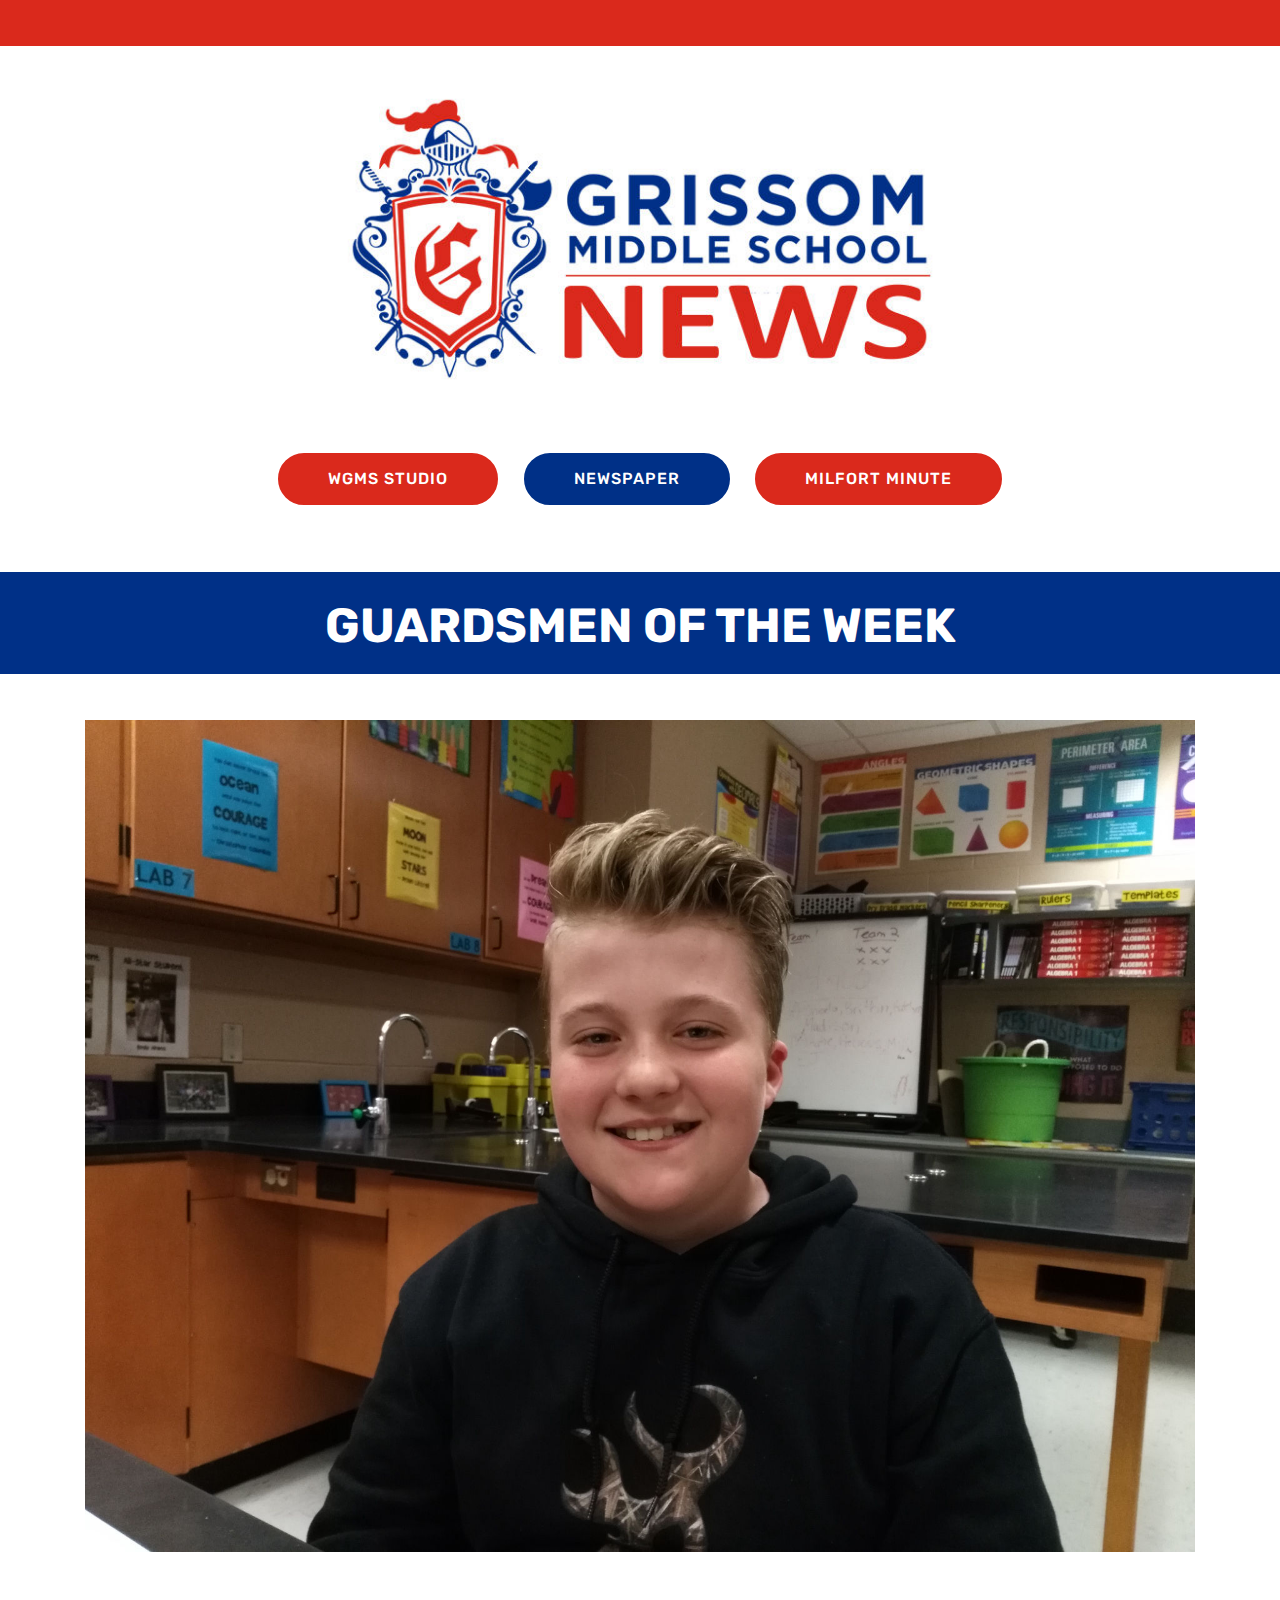
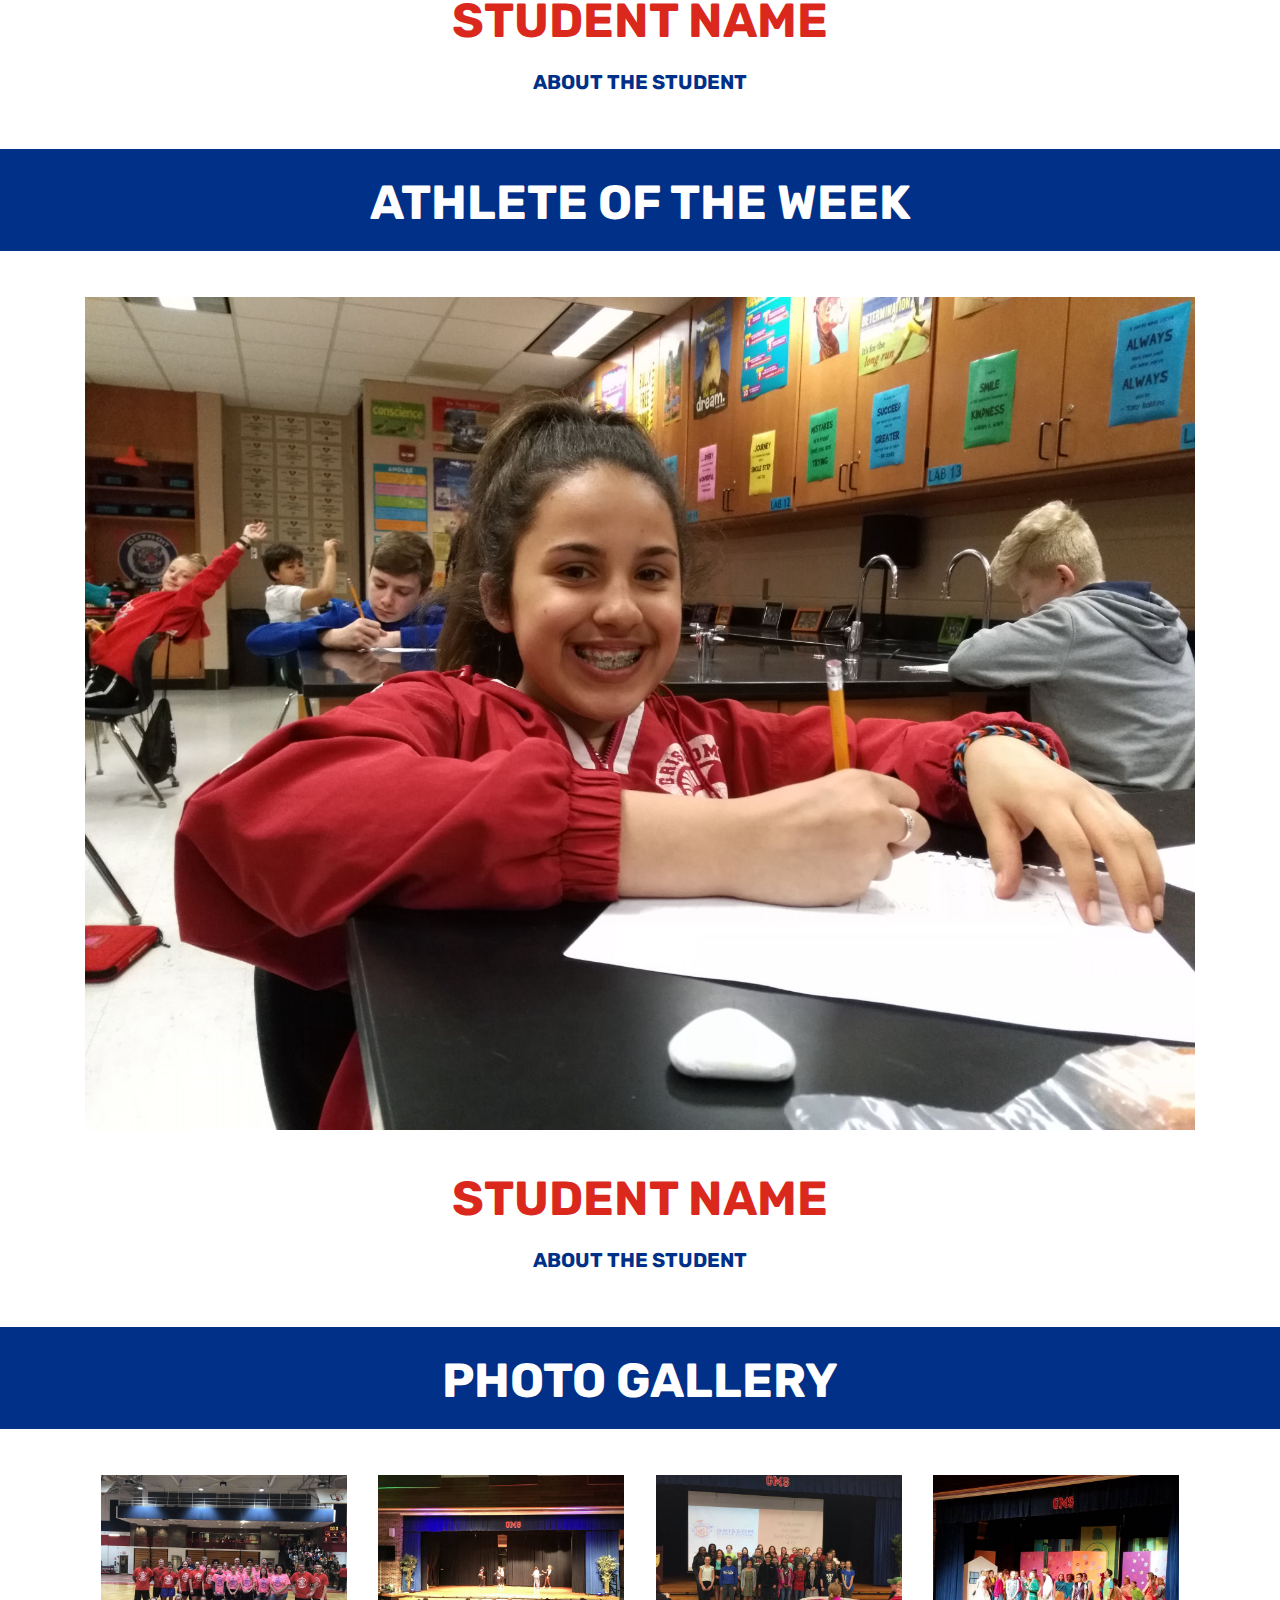
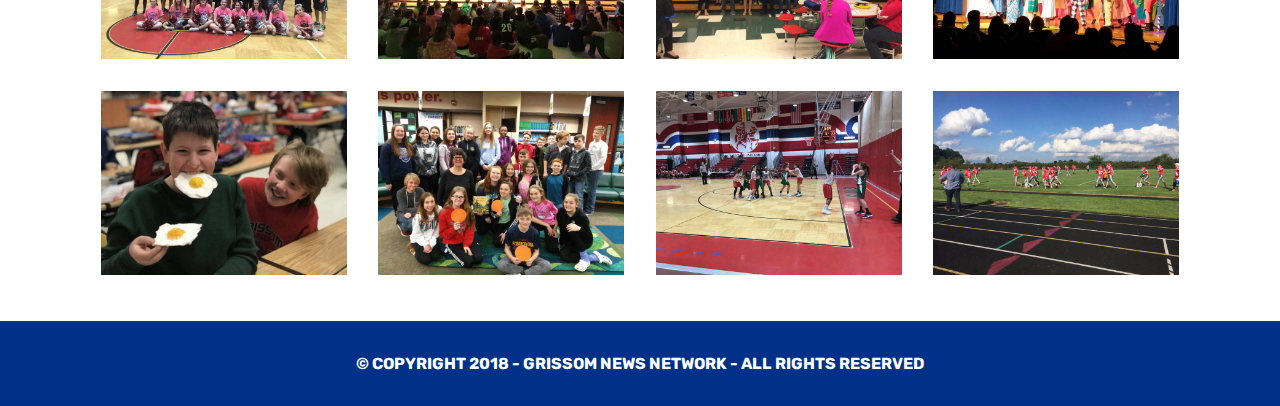
==== index.html @ dea8ab45 "Commit" ====
<!DOCTYPE html>
<html >
<head>
  <!-- Site made with Mobirise Website Builder v4.7.1, https://mobirise.com -->
  <meta charset="UTF-8">
  <meta http-equiv="X-UA-Compatible" content="IE=edge">
  <meta name="generator" content="Mobirise v4.7.1, mobirise.com">
  <meta name="viewport" content="width=device-width, initial-scale=1, minimum-scale=1">
  <link rel="shortcut icon" href="assets/images/logo4.png" type="image/x-icon">
  <meta name="description" content="">
  <title>Home</title>
  <link rel="stylesheet" href="assets/web/assets/mobirise-icons/mobirise-icons.css">
  <link rel="stylesheet" href="assets/tether/tether.min.css">
  <link rel="stylesheet" href="assets/bootstrap/css/bootstrap.min.css">
  <link rel="stylesheet" href="assets/bootstrap/css/bootstrap-grid.min.css">
  <link rel="stylesheet" href="assets/bootstrap/css/bootstrap-reboot.min.css">
  <link rel="stylesheet" href="assets/socicon/css/styles.css">
  <link rel="stylesheet" href="assets/theme/css/style.css">
  <link rel="stylesheet" href="assets/gallery/style.css">
  <link rel="stylesheet" href="assets/mobirise/css/mbr-additional.css" type="text/css">
  
  
  
</head>
<body>
  <section class="mbr-section article content1 cid-qQlPd8H3zI" id="content1-q">
    
     

    <div class="container">
        <div class="media-container-row">
            <div class="mbr-text col-12 col-md-8 mbr-fonts-style display-7"></div>
        </div>
    </div>
</section>

<section class="engine"><a href="https://mobirise.ws/c">best site maker</a></section><section class="cid-qQruyx40Zj" id="image3-1k">

    

    <figure class="mbr-figure container">
            <div class="image-block" style="width: 54%;">
                <a href="index.html"><img src="assets/images/logo-grissom-news-1-616x304.jpg" width="1400" alt="Mobirise" title=""></a>
                
            </div>
    </figure>
</section>

<section class="header8 cid-qQrysC73y4" id="header8-1q">

    

    

    <div class="container align-center">
        <div class="row justify-content-md-center">
            <div class="mbr-white col-md-10">
                
                
                
                
                <div class="mbr-section-btn text-center"><a class="btn btn-md btn-primary display-4" href="page3.html">WGMS STUDIO</a> <a class="btn btn-md btn-secondary display-4" href="page1.html">NEWSPAPER</a> <a class="btn btn-md btn-primary display-4" href="page2.html">MILFORT MINUTE</a></div>
            </div>
        </div>
    </div>
    
</section>

<section class="mbr-section content5 cid-qQZILXjQJF" id="content5-2x">

    

    

    <div class="container">
        <div class="media-container-row">
            <div class="title col-12 col-md-8">
                <h2 class="align-center mbr-bold mbr-white pb-3 mbr-fonts-style display-2">
                    GUARDSMEN OF THE WEEK</h2>
                
                
                
            </div>
        </div>
    </div>
</section>

<section class="mbr-section article content1 cid-qR0c1ZAxQq" id="content1-4g">
    
     

    <div class="container">
        <div class="media-container-row">
            <div class="mbr-text col-12 col-md-8 mbr-fonts-style display-7"></div>
        </div>
    </div>
</section>

<section class="cid-qR0bWwCze7" id="image3-4e">

    

    <figure class="mbr-figure container">
            <div class="image-block" style="width: 100%;">
                <img src="assets/images/img-20180503-114405-1776x1332.jpg" width="1400" alt="Mobirise" title="">
                
            </div>
    </figure>
</section>

<section class="mbr-section content4 cid-qR0bXNju8s" id="content4-4f">

    

    <div class="container">
        <div class="media-container-row">
            <div class="title col-12 col-md-8">
                <h2 class="align-center pb-3 mbr-fonts-style display-2"><strong>
                    STUDENT NAME</strong></h2>
                <h3 class="mbr-section-subtitle align-center mbr-light mbr-fonts-style display-7"><strong>
                    ABOUT THE STUDENT</strong></h3>
                
            </div>
        </div>
    </div>
</section>

<section class="mbr-section article content1 cid-qQZJdFN4QL" id="content1-2z">
    
     

    <div class="container">
        <div class="media-container-row">
            <div class="mbr-text col-12 col-md-8 mbr-fonts-style display-7"></div>
        </div>
    </div>
</section>

<section class="mbr-section content5 cid-qQZJhxhkQ0" id="content5-30">

    

    

    <div class="container">
        <div class="media-container-row">
            <div class="title col-12 col-md-8">
                <h2 class="align-center mbr-bold mbr-white pb-3 mbr-fonts-style display-2">ATHLETE OF THE WEEK</h2>
                
                
                
            </div>
        </div>
    </div>
</section>

<section class="mbr-section article content1 cid-qQZJilA8JQ" id="content1-31">
    
     

    <div class="container">
        <div class="media-container-row">
            <div class="mbr-text col-12 col-md-8 mbr-fonts-style display-7"></div>
        </div>
    </div>
</section>

<section class="cid-qR0bo215Cb" id="image3-4c">

    

    <figure class="mbr-figure container">
            <div class="image-block" style="width: 100%;">
                <img src="assets/images/img-20180503-114129-1776x1332.jpg" width="1400" alt="Mobirise" title="">
                
            </div>
    </figure>
</section>

<section class="mbr-section content4 cid-qR0bCjaeA7" id="content4-4d">

    

    <div class="container">
        <div class="media-container-row">
            <div class="title col-12 col-md-8">
                <h2 class="align-center pb-3 mbr-fonts-style display-2"><strong>
                    STUDENT NAME</strong></h2>
                <h3 class="mbr-section-subtitle align-center mbr-light mbr-fonts-style display-7"><strong>
                    ABOUT THE STUDENT</strong></h3>
                
            </div>
        </div>
    </div>
</section>

<section class="mbr-section article content1 cid-qQZJsvmXHf" id="content1-33">
    
     

    <div class="container">
        <div class="media-container-row">
            <div class="mbr-text col-12 col-md-8 mbr-fonts-style display-7"></div>
        </div>
    </div>
</section>

<section class="mbr-section content5 cid-qQlHNTbKKO" id="content5-e">

    

    

    <div class="container">
        <div class="media-container-row">
            <div class="title col-12 col-md-8">
                <h2 class="align-center mbr-bold mbr-white pb-3 mbr-fonts-style display-2">PHOTO GALLERY</h2>
                
                
                
            </div>
        </div>
    </div>
</section>

<section class="mbr-gallery mbr-slider-carousel cid-qQlBchswD3" id="gallery3-4">

    

    <div class="container">
        <div><!-- Filter --><!-- Gallery --><div class="mbr-gallery-row"><div class="mbr-gallery-layout-default"><div><div><div class="mbr-gallery-item mbr-gallery-item--p2" data-video-url="false" data-tags="Awesome"><div href="#lb-gallery3-4" data-slide-to="0" data-toggle="modal"><img src="assets/images/dzezkeaw0ae1jq6-1200x900-800x600.jpg" alt="" title=""><span class="icon-focus"></span></div></div><div class="mbr-gallery-item mbr-gallery-item--p2" data-video-url="false" data-tags="Responsive"><div href="#lb-gallery3-4" data-slide-to="1" data-toggle="modal"><img src="assets/images/dbqdpoawaaaonmp-1200x900-800x600.jpg" alt="" title=""><span class="icon-focus"></span></div></div><div class="mbr-gallery-item mbr-gallery-item--p2" data-video-url="false" data-tags="Creative"><div href="#lb-gallery3-4" data-slide-to="2" data-toggle="modal"><img src="assets/images/dal9hw5x4aewz1g-1200x900-800x600.jpg" alt="" title=""><span class="icon-focus"></span></div></div><div class="mbr-gallery-item mbr-gallery-item--p2" data-video-url="false" data-tags="Animated"><div href="#lb-gallery3-4" data-slide-to="3" data-toggle="modal"><img src="assets/images/dy7c70lx4aagm0g-1200x900-800x600.jpg" alt="" title=""><span class="icon-focus"></span></div></div><div class="mbr-gallery-item mbr-gallery-item--p2" data-video-url="false" data-tags="Awesome"><div href="#lb-gallery3-4" data-slide-to="4" data-toggle="modal"><img src="assets/images/dzyc-uaxcaiom7k-1200x900-800x600.jpg" alt="" title=""><span class="icon-focus"></span></div></div><div class="mbr-gallery-item mbr-gallery-item--p2" data-video-url="false" data-tags="Awesome"><div href="#lb-gallery3-4" data-slide-to="5" data-toggle="modal"><img src="assets/images/dxolrxsu8ae7gyg-1200x900-800x600.jpg" alt="" title=""><span class="icon-focus"></span></div></div><div class="mbr-gallery-item mbr-gallery-item--p2" data-video-url="false" data-tags="Responsive"><div href="#lb-gallery3-4" data-slide-to="6" data-toggle="modal"><img src="assets/images/dvjdq0hxuainiqp-1200x900-800x600.jpg" alt="" title=""><span class="icon-focus"></span></div></div><div class="mbr-gallery-item mbr-gallery-item--p2" data-video-url="false" data-tags="Animated"><div href="#lb-gallery3-4" data-slide-to="7" data-toggle="modal"><img src="assets/images/dh3vy1nwsaik5od-1200x900-800x600.jpg" alt="" title=""><span class="icon-focus"></span></div></div></div></div><div class="clearfix"></div></div></div><!-- Lightbox --><div data-app-prevent-settings="" class="mbr-slider modal fade carousel slide" tabindex="-1" data-keyboard="true" data-interval="false" id="lb-gallery3-4"><div class="modal-dialog"><div class="modal-content"><div class="modal-body"><div class="carousel-inner"><div class="carousel-item"><img src="assets/images/dzezkeaw0ae1jq6-1200x900.jpg" alt="" title=""></div><div class="carousel-item"><img src="assets/images/dbqdpoawaaaonmp-1200x900.jpg" alt="" title=""></div><div class="carousel-item"><img src="assets/images/dal9hw5x4aewz1g-1200x900.jpg" alt="" title=""></div><div class="carousel-item"><img src="assets/images/dy7c70lx4aagm0g-1200x900.jpg" alt="" title=""></div><div class="carousel-item"><img src="assets/images/dzyc-uaxcaiom7k-1200x900.jpg" alt="" title=""></div><div class="carousel-item"><img src="assets/images/dxolrxsu8ae7gyg-1200x900.jpg" alt="" title=""></div><div class="carousel-item"><img src="assets/images/dvjdq0hxuainiqp-1200x900.jpg" alt="" title=""></div><div class="carousel-item active"><img src="assets/images/dh3vy1nwsaik5od-1200x900.jpg" alt="" title=""></div></div><a class="carousel-control carousel-control-prev" role="button" data-slide="prev" href="#lb-gallery3-4"><span class="mbri-left mbr-iconfont" aria-hidden="true"></span><span class="sr-only">Previous</span></a><a class="carousel-control carousel-control-next" role="button" data-slide="next" href="#lb-gallery3-4"><span class="mbri-right mbr-iconfont" aria-hidden="true"></span><span class="sr-only">Next</span></a><a class="close" href="#" role="button" data-dismiss="modal"><span class="sr-only">Close</span></a></div></div></div></div></div>
    </div>

</section>

<section once="" class="cid-qQlI4OOpve" id="footer7-h">

    

    

    <div class="container">
        <div class="media-container-row align-center mbr-white">
            
            
            <div class="row row-copirayt">
                <p class="mbr-text mb-0 mbr-fonts-style mbr-white align-center display-4"><strong>
                    © COPYRIGHT 2018 - GRISSOM NEWS NETWORK - ALL RIGHTS RESERVED</strong></p>
            </div>
        </div>
    </div>
</section>


  <script src="assets/web/assets/jquery/jquery.min.js"></script>
  <script src="assets/popper/popper.min.js"></script>
  <script src="assets/tether/tether.min.js"></script>
  <script src="assets/bootstrap/js/bootstrap.min.js"></script>
  <script src="assets/smoothscroll/smooth-scroll.js"></script>
  <script src="assets/playervimeo/vimeo_player.js"></script>
  <script src="assets/bootstrapcarouselswipe/bootstrap-carousel-swipe.js"></script>
  <script src="assets/vimeoplayer/jquery.mb.vimeo_player.js"></script>
  <script src="assets/masonry/masonry.pkgd.min.js"></script>
  <script src="assets/imagesloaded/imagesloaded.pkgd.min.js"></script>
  <script src="assets/theme/js/script.js"></script>
  <script src="assets/gallery/player.min.js"></script>
  <script src="assets/gallery/script.js"></script>
  <script src="assets/slidervideo/script.js"></script>
  
  
</body>
</html>
---- assets/web/assets/mobirise-icons/mobirise-icons.css ----
@font-face {
  font-family: 'MobiriseIcons';
  src:  url('mobirise-icons.eot?spat4u');
  src:  url('mobirise-icons.eot?spat4u#iefix') format('embedded-opentype'),
    url('mobirise-icons.ttf?spat4u') format('truetype'),
    url('mobirise-icons.woff?spat4u') format('woff'),
    url('mobirise-icons.svg?spat4u#MobiriseIcons') format('svg');
  font-weight: normal;
  font-style: normal;
}

[class^="mbri-"], [class*=" mbri-"] {
  /* use !important to prevent issues with browser extensions that change fonts */
  font-family: MobiriseIcons !important;
  speak: none;
  font-style: normal;
  font-weight: normal;
  font-variant: normal;
  text-transform: none;
  line-height: 1;

  /* Better Font Rendering =========== */
  -webkit-font-smoothing: antialiased;
  -moz-osx-font-smoothing: grayscale;
}

.mbri-add-submenu:before {
  content: "\e900";
}
.mbri-alert:before {
  content: "\e901";
}
.mbri-align-center:before {
  content: "\e902";
}
.mbri-align-justify:before {
  content: "\e903";
}
.mbri-align-left:before {
  content: "\e904";
}
.mbri-align-right:before {
  content: "\e905";
}
.mbri-android:before {
  content: "\e906";
}
.mbri-apple:before {
  content: "\e907";
}
.mbri-arrow-down:before {
  content: "\e908";
}
.mbri-arrow-next:before {
  content: "\e909";
}
.mbri-arrow-prev:before {
  content: "\e90a";
}
.mbri-arrow-up:before {
  content: "\e90b";
}
.mbri-bold:before {
  content: "\e90c";
}
.mbri-bookmark:before {
  content: "\e90d";
}
.mbri-bootstrap:before {
  content: "\e90e";
}
.mbri-briefcase:before {
  content: "\e90f";
}
.mbri-browse:before {
  content: "\e910";
}
.mbri-bulleted-list:before {
  content: "\e911";
}
.mbri-calendar:before {
  content: "\e912";
}
.mbri-camera:before {
  content: "\e913";
}
.mbri-cart-add:before {
  content: "\e914";
}
.mbri-cart-full:before {
  content: "\e915";
}
.mbri-cash:before {
  content: "\e916";
}
.mbri-change-style:before {
  content: "\e917";
}
.mbri-chat:before {
  content: "\e918";
}
.mbri-clock:before {
  content: "\e919";
}
.mbri-close:before {
  content: "\e91a";
}
.mbri-cloud:before {
  content: "\e91b";
}
.mbri-code:before {
  content: "\e91c";
}
.mbri-contact-form:before {
  content: "\e91d";
}
.mbri-credit-card:before {
  content: "\e91e";
}
.mbri-cursor-click:before {
  content: "\e91f";
}
.mbri-cust-feedback:before {
  content: "\e920";
}
.mbri-database:before {
  content: "\e921";
}
.mbri-delivery:before {
  content: "\e922";
}
.mbri-desktop:before {
  content: "\e923";
}
.mbri-devices:before {
  content: "\e924";
}
.mbri-down:before {
  content: "\e925";
}
.mbri-download:before {
  content: "\e989";
}
.mbri-drag-n-drop:before {
  content: "\e927";
}
.mbri-drag-n-drop2:before {
  content: "\e928";
}
.mbri-edit:before {
  content: "\e929";
}
.mbri-edit2:before {
  content: "\e92a";
}
.mbri-error:before {
  content: "\e92b";
}
.mbri-extension:before {
  content: "\e92c";
}
.mbri-features:before {
  content: "\e92d";
}
.mbri-file:before {
  content: "\e92e";
}
.mbri-flag:before {
  content: "\e92f";
}
.mbri-folder:before {
  content: "\e930";
}
.mbri-gift:before {
  content: "\e931";
}
.mbri-github:before {
  content: "\e932";
}
.mbri-globe:before {
  content: "\e933";
}
.mbri-globe-2:before {
  content: "\e934";
}
.mbri-growing-chart:before {
  content: "\e935";
}
.mbri-hearth:before {
  content: "\e936";
}
.mbri-help:before {
  content: "\e937";
}
.mbri-home:before {
  content: "\e938";
}
.mbri-hot-cup:before {
  content: "\e939";
}
.mbri-idea:before {
  content: "\e93a";
}
.mbri-image-gallery:before {
  content: "\e93b";
}
.mbri-image-slider:before {
  content: "\e93c";
}
.mbri-info:before {
  content: "\e93d";
}
.mbri-italic:before {
  content: "\e93e";
}
.mbri-key:before {
  content: "\e93f";
}
.mbri-laptop:before {
  content: "\e940";
}
.mbri-layers:before {
  content: "\e941";
}
.mbri-left-right:before {
  content: "\e942";
}
.mbri-left:before {
  content: "\e943";
}
.mbri-letter:before {
  content: "\e944";
}
.mbri-like:before {
  content: "\e945";
}
.mbri-link:before {
  content: "\e946";
}
.mbri-lock:before {
  content: "\e947";
}
.mbri-login:before {
  content: "\e948";
}
.mbri-logout:before {
  content: "\e949";
}
.mbri-magic-stick:before {
  content: "\e94a";
}
.mbri-map-pin:before {
  content: "\e94b";
}
.mbri-menu:before {
  content: "\e94c";
}
.mbri-mobile:before {
  content: "\e94d";
}
.mbri-mobile2:before {
  content: "\e94e";
}
.mbri-mobirise:before {
  content: "\e94f";
}
.mbri-more-horizontal:before {
  content: "\e950";
}
.mbri-more-vertical:before {
  content: "\e951";
}
.mbri-music:before {
  content: "\e952";
}
.mbri-new-file:before {
  content: "\e953";
}
.mbri-numbered-list:before {
  content: "\e954";
}
.mbri-opened-folder:before {
  content: "\e955";
}
.mbri-pages:before {
  content: "\e956";
}
.mbri-paper-plane:before {
  content: "\e957";
}
.mbri-paperclip:before {
  content: "\e958";
}
.mbri-photo:before {
  content: "\e959";
}
.mbri-photos:before {
  content: "\e95a";
}
.mbri-pin:before {
  content: "\e95b";
}
.mbri-play:before {
  content: "\e95c";
}
.mbri-plus:before {
  content: "\e95d";
}
.mbri-preview:before {
  content: "\e95e";
}
.mbri-print:before {
  content: "\e95f";
}
.mbri-protect:before {
  content: "\e960";
}
.mbri-question:before {
  content: "\e961";
}
.mbri-quote-left:before {
  content: "\e962";
}
.mbri-quote-right:before {
  content: "\e963";
}
.mbri-refresh:before {
  content: "\e964";
}
.mbri-responsive:before {
  content: "\e965";
}
.mbri-right:before {
  content: "\e966";
}
.mbri-rocket:before {
  content: "\e967";
}
.mbri-sad-face:before {
  content: "\e968";
}
.mbri-sale:before {
  content: "\e969";
}
.mbri-save:before {
  content: "\e96a";
}
.mbri-search:before {
  content: "\e96b";
}
.mbri-setting:before {
  content: "\e96c";
}
.mbri-setting2:before {
  content: "\e96d";
}
.mbri-setting3:before {
  content: "\e96e";
}
.mbri-share:before {
  content: "\e96f";
}
.mbri-shopping-bag:before {
  content: "\e970";
}
.mbri-shopping-basket:before {
  content: "\e971";
}
.mbri-shopping-cart:before {
  content: "\e972";
}
.mbri-sites:before {
  content: "\e973";
}
.mbri-smile-face:before {
  content: "\e974";
}
.mbri-speed:before {
  content: "\e975";
}
.mbri-star:before {
  content: "\e976";
}
.mbri-success:before {
  content: "\e977";
}
.mbri-sun:before {
  content: "\e978";
}
.mbri-sun2:before {
  content: "\e979";
}
.mbri-tablet:before {
  content: "\e97a";
}
.mbri-tablet-vertical:before {
  content: "\e97b";
}
.mbri-target:before {
  content: "\e97c";
}
.mbri-timer:before {
  content: "\e97d";
}
.mbri-to-ftp:before {
  content: "\e97e";
}
.mbri-to-local-drive:before {
  content: "\e97f";
}
.mbri-touch-swipe:before {
  content: "\e980";
}
.mbri-touch:before {
  content: "\e981";
}
.mbri-trash:before {
  content: "\e982";
}
.mbri-underline:before {
  content: "\e983";
}
.mbri-unlink:before {
  content: "\e984";
}
.mbri-unlock:before {
  content: "\e985";
}
.mbri-up-down:before {
  content: "\e986";
}
.mbri-up:before {
  content: "\e987";
}
.mbri-update:before {
  content: "\e988";
}
.mbri-upload:before {
 content: "\e926"; 
}
.mbri-user:before {
  content: "\e98a";
}
.mbri-user2:before {
  content: "\e98b";
}
.mbri-users:before {
  content: "\e98c";
}
.mbri-video:before {
  content: "\e98d";
}
.mbri-video-play:before {
  content: "\e98e";
}
.mbri-watch:before {
  content: "\e98f";
}
.mbri-website-theme:before {
  content: "\e990";
}
.mbri-wifi:before {
  content: "\e991";
}
.mbri-windows:before {
  content: "\e992";
}
.mbri-zoom-out:before {
  content: "\e993";
}
.mbri-redo:before {
  content: "\e994";
}
.mbri-undo:before {
  content: "\e995";
}
---- assets/socicon/css/styles.css ----
@charset "UTF-8";

@font-face {
  font-family: "socicon";
  src:url("../fonts/socicon.eot");
  src:url("../fonts/socicon.eot?#iefix") format("embedded-opentype"),
    url("../fonts/socicon.woff") format("woff"),
    url("../fonts/socicon.ttf") format("truetype"),
    url("../fonts/socicon.svg#socicon") format("svg");
  font-weight: normal;
  font-style: normal;

}

[data-icon]:before {
  font-family: "socicon" !important;
  content: attr(data-icon);
  font-style: normal !important;
  font-weight: normal !important;
  font-variant: normal !important;
  text-transform: none !important;
  speak: none;
  line-height: 1;
  -webkit-font-smoothing: antialiased;
  -moz-osx-font-smoothing: grayscale;
}

[class^="socicon-"]:before,
[class*=" socicon-"]:before {
  font-family: "socicon" !important;
  font-style: normal !important;
  font-weight: normal !important;
  font-variant: normal !important;
  text-transform: none !important;
  speak: none;
  line-height: 1;
  -webkit-font-smoothing: antialiased;
  -moz-osx-font-smoothing: grayscale;
}

.socicon-modelmayhem:before {
  content: "\e000";
}
.socicon-mixcloud:before {
  content: "\e001";
}
.socicon-drupal:before {
  content: "\e002";
}
.socicon-swarm:before {
  content: "\e003";
}
.socicon-istock:before {
  content: "\e004";
}
.socicon-yammer:before {
  content: "\e005";
}
.socicon-ello:before {
  content: "\e006";
}
.socicon-stackoverflow:before {
  content: "\e007";
}
.socicon-persona:before {
  content: "\e008";
}
.socicon-triplej:before {
  content: "\e009";
}
.socicon-houzz:before {
  content: "\e00a";
}
.socicon-rss:before {
  content: "\e00b";
}
.socicon-paypal:before {
  content: "\e00c";
}
.socicon-odnoklassniki:before {
  content: "\e00d";
}
.socicon-airbnb:before {
  content: "\e00e";
}
.socicon-periscope:before {
  content: "\e00f";
}
.socicon-outlook:before {
  content: "\e010";
}
.socicon-coderwall:before {
  content: "\e011";
}
.socicon-tripadvisor:before {
  content: "\e012";
}
.socicon-appnet:before {
  content: "\e013";
}
.socicon-goodreads:before {
  content: "\e014";
}
.socicon-tripit:before {
  content: "\e015";
}
.socicon-lanyrd:before {
  content: "\e016";
}
.socicon-slideshare:before {
  content: "\e017";
}
.socicon-buffer:before {
  content: "\e018";
}
.socicon-disqus:before {
  content: "\e019";
}
.socicon-vkontakte:before {
  content: "\e01a";
}
.socicon-whatsapp:before {
  content: "\e01b";
}
.socicon-patreon:before {
  content: "\e01c";
}
.socicon-storehouse:before {
  content: "\e01d";
}
.socicon-pocket:before {
  content: "\e01e";
}
.socicon-mail:before {
  content: "\e01f";
}
.socicon-blogger:before {
  content: "\e020";
}
.socicon-technorati:before {
  content: "\e021";
}
.socicon-reddit:before {
  content: "\e022";
}
.socicon-dribbble:before {
  content: "\e023";
}
.socicon-stumbleupon:before {
  content: "\e024";
}
.socicon-digg:before {
  content: "\e025";
}
.socicon-envato:before {
  content: "\e026";
}
.socicon-behance:before {
  content: "\e027";
}
.socicon-delicious:before {
  content: "\e028";
}
.socicon-deviantart:before {
  content: "\e029";
}
.socicon-forrst:before {
  content: "\e02a";
}
.socicon-play:before {
  content: "\e02b";
}
.socicon-zerply:before {
  content: "\e02c";
}
.socicon-wikipedia:before {
  content: "\e02d";
}
.socicon-apple:before {
  content: "\e02e";
}
.socicon-flattr:before {
  content: "\e02f";
}
.socicon-github:before {
  content: "\e030";
}
.socicon-renren:before {
  content: "\e031";
}
.socicon-friendfeed:before {
  content: "\e032";
}
.socicon-newsvine:before {
  content: "\e033";
}
.socicon-identica:before {
  content: "\e034";
}
.socicon-bebo:before {
  content: "\e035";
}
.socicon-zynga:before {
  content: "\e036";
}
.socicon-steam:before {
  content: "\e037";
}
.socicon-xbox:before {
  content: "\e038";
}
.socicon-windows:before {
  content: "\e039";
}
.socicon-qq:before {
  content: "\e03a";
}
.socicon-douban:before {
  content: "\e03b";
}
.socicon-meetup:before {
  content: "\e03c";
}
.socicon-playstation:before {
  content: "\e03d";
}
.socicon-android:before {
  content: "\e03e";
}
.socicon-snapchat:before {
  content: "\e03f";
}
.socicon-twitter:before {
  content: "\e040";
}
.socicon-facebook:before {
  content: "\e041";
}
.socicon-googleplus:before {
  content: "\e042";
}
.socicon-pinterest:before {
  content: "\e043";
}
.socicon-foursquare:before {
  content: "\e044";
}
.socicon-yahoo:before {
  content: "\e045";
}
.socicon-skype:before {
  content: "\e046";
}
.socicon-yelp:before {
  content: "\e047";
}
.socicon-feedburner:before {
  content: "\e048";
}
.socicon-linkedin:before {
  content: "\e049";
}
.socicon-viadeo:before {
  content: "\e04a";
}
.socicon-xing:before {
  content: "\e04b";
}
.socicon-myspace:before {
  content: "\e04c";
}
.socicon-soundcloud:before {
  content: "\e04d";
}
.socicon-spotify:before {
  content: "\e04e";
}
.socicon-grooveshark:before {
  content: "\e04f";
}
.socicon-lastfm:before {
  content: "\e050";
}
.socicon-youtube:before {
  content: "\e051";
}
.socicon-vimeo:before {
  content: "\e052";
}
.socicon-dailymotion:before {
  content: "\e053";
}
.socicon-vine:before {
  content: "\e054";
}
.socicon-flickr:before {
  content: "\e055";
}
.socicon-500px:before {
  content: "\e056";
}
.socicon-wordpress:before {
  content: "\e058";
}
.socicon-tumblr:before {
  content: "\e059";
}
.socicon-twitch:before {
  content: "\e05a";
}
.socicon-8tracks:before {
  content: "\e05b";
}
.socicon-amazon:before {
  content: "\e05c";
}
.socicon-icq:before {
  content: "\e05d";
}
.socicon-smugmug:before {
  content: "\e05e";
}
.socicon-ravelry:before {
  content: "\e05f";
}
.socicon-weibo:before {
  content: "\e060";
}
.socicon-baidu:before {
  content: "\e061";
}
.socicon-angellist:before {
  content: "\e062";
}
.socicon-ebay:before {
  content: "\e063";
}
.socicon-imdb:before {
  content: "\e064";
}
.socicon-stayfriends:before {
  content: "\e065";
}
.socicon-residentadvisor:before {
  content: "\e066";
}
.socicon-google:before {
  content: "\e067";
}
.socicon-yandex:before {
  content: "\e068";
}
.socicon-sharethis:before {
  content: "\e069";
}
.socicon-bandcamp:before {
  content: "\e06a";
}
.socicon-itunes:before {
  content: "\e06b";
}
.socicon-deezer:before {
  content: "\e06c";
}
.socicon-telegram:before {
  content: "\e06e";
}
.socicon-openid:before {
  content: "\e06f";
}
.socicon-amplement:before {
  content: "\e070";
}
.socicon-viber:before {
  content: "\e071";
}
.socicon-zomato:before {
  content: "\e072";
}
.socicon-draugiem:before {
  content: "\e074";
}
.socicon-endomodo:before {
  content: "\e075";
}
.socicon-filmweb:before {
  content: "\e076";
}
.socicon-stackexchange:before {
  content: "\e077";
}
.socicon-wykop:before {
  content: "\e078";
}
.socicon-teamspeak:before {
  content: "\e079";
}
.socicon-teamviewer:before {
  content: "\e07a";
}
.socicon-ventrilo:before {
  content: "\e07b";
}
.socicon-younow:before {
  content: "\e07c";
}
.socicon-raidcall:before {
  content: "\e07d";
}
.socicon-mumble:before {
  content: "\e07e";
}
.socicon-medium:before {
  content: "\e06d";
}
.socicon-bebee:before {
  content: "\e07f";
}
.socicon-hitbox:before {
  content: "\e080";
}
.socicon-reverbnation:before {
  content: "\e081";
}
.socicon-formulr:before {
  content: "\e082";
}
.socicon-instagram:before {
  content: "\e057";
}
.socicon-battlenet:before {
  content: "\e083";
}
.socicon-chrome:before {
  content: "\e084";
}
.socicon-discord:before {
  content: "\e086";
}
.socicon-issuu:before {
  content: "\e087";
}
.socicon-macos:before {
  content: "\e088";
}
.socicon-firefox:before {
  content: "\e089";
}
.socicon-opera:before {
  content: "\e08d";
}
.socicon-keybase:before {
  content: "\e090";
}
.socicon-alliance:before {
  content: "\e091";
}
.socicon-livejournal:before {
  content: "\e092";
}
.socicon-googlephotos:before {
  content: "\e093";
}
.socicon-horde:before {
  content: "\e094";
}
.socicon-etsy:before {
  content: "\e095";
}
.socicon-zapier:before {
  content: "\e096";
}
.socicon-google-scholar:before {
  content: "\e097";
}
.socicon-researchgate:before {
  content: "\e098";
}
.socicon-wechat:before {
  content: "\e099";
}
.socicon-strava:before {
  content: "\e09a";
}
.socicon-line:before {
  content: "\e09b";
}
.socicon-lyft:before {
  content: "\e09c";
}
.socicon-uber:before {
  content: "\e09d";
}
.socicon-songkick:before {
  content: "\e09e";
}
.socicon-viewbug:before {
  content: "\e09f";
}
.socicon-googlegroups:before {
  content: "\e0a0";
}
.socicon-quora:before {
  content: "\e073";
}
.socicon-diablo:before {
  content: "\e085";
}
.socicon-blizzard:before {
  content: "\e0a1";
}
.socicon-hearthstone:before {
  content: "\e08b";
}
.socicon-heroes:before {
  content: "\e08a";
}
.socicon-overwatch:before {
  content: "\e08c";
}
.socicon-warcraft:before {
  content: "\e08e";
}
.socicon-starcraft:before {
  content: "\e08f";
}
.socicon-beam:before {
  content: "\e0a2";
}
.socicon-curse:before {
  content: "\e0a3";
}
.socicon-player:before {
  content: "\e0a4";
}
.socicon-streamjar:before {
  content: "\e0a5";
}
.socicon-nintendo:before {
  content: "\e0a6";
}
.socicon-hellocoton:before {
  content: "\e0a7";
}
---- assets/theme/css/style.css ----
/*!
 * Mobirise v4 theme (https://mobirise.com/)
 * Copyright 2017 Mobirise
 */
section {
  background-color: #eeeeee; }

section,
.container,
.container-fluid {
  position: relative;
  word-wrap: break-word; }

a.mbr-iconfont:hover {
  text-decoration: none; }

.article .lead p, .article .lead ul, .article .lead ol, .article .lead pre, .article .lead blockquote {
  margin-bottom: 0; }

a {
  font-style: normal;
  font-weight: 400;
  cursor: pointer; }
  a, a:hover {
    text-decoration: none; }

figure {
  margin-bottom: 0; }

body {
  color: #232323; }

h1, h2, h3, h4, h5, h6,
.h1, .h2, .h3, .h4, .h5, .h6,
.display-1, .display-2, .display-3, .display-4 {
  line-height: 1;
  word-break: break-word;
  word-wrap: break-word; }

b, strong {
  font-weight: bold; }

blockquote {
  padding: 10px 0 10px 20px;
  position: relative;
  border-left: 2px solid;
  border-color: #ff3366; }

input:-webkit-autofill, input:-webkit-autofill:hover, input:-webkit-autofill:focus, input:-webkit-autofill:active {
  transition-delay: 9999s;
  transition-property: background-color, color; }

textarea[type="hidden"] {
  display: none; }

body {
  position: relative; }

section {
  background-position: 50% 50%;
  background-repeat: no-repeat;
  background-size: cover; }
  section .mbr-background-video,
  section .mbr-background-video-preview {
    position: absolute;
    bottom: 0;
    left: 0;
    right: 0;
    top: 0; }

.hidden {
  visibility: hidden; }

.mbr-z-index20 {
  z-index: 20; }

/*! Base colors */
.mbr-white {
  color: #ffffff; }

.mbr-black {
  color: #000000; }

.mbr-bg-white {
  background-color: #ffffff; }

.mbr-bg-black {
  background-color: #000000; }

/*! Text-aligns */
.align-left {
  text-align: left; }

.align-center {
  text-align: center; }

.align-right {
  text-align: right; }

@media (max-width: 767px) {
  .align-left, .align-center, .align-right, .mbr-section-btn, .mbr-section-title {
    text-align: center; } }
/*! Font-weight  */
.mbr-light {
  font-weight: 300; }

.mbr-regular {
  font-weight: 400; }

.mbr-semibold {
  font-weight: 500; }

.mbr-bold {
  font-weight: 700; }

/*! Media  */
.media-size-item {
  -webkit-flex: 1 1 auto;
  -moz-flex: 1 1 auto;
  -ms-flex: 1 1 auto;
  -o-flex: 1 1 auto;
  flex: 1 1 auto; }

.media-content {
  -webkit-flex-basis: 100%;
  flex-basis: 100%; }

.media-container-row {
  display: -ms-flexbox;
  display: -webkit-flex;
  display: flex;
  -webkit-flex-direction: row;
  -ms-flex-direction: row;
  flex-direction: row;
  -webkit-flex-wrap: wrap;
  -ms-flex-wrap: wrap;
  flex-wrap: wrap;
  -webkit-justify-content: center;
  -ms-flex-pack: center;
  justify-content: center;
  -webkit-align-content: center;
  -ms-flex-line-pack: center;
  align-content: center;
  -webkit-align-items: start;
  -ms-flex-align: start;
  align-items: start; }
  .media-container-row .media-size-item {
    width: 400px; }

.media-container-column {
  display: -ms-flexbox;
  display: -webkit-flex;
  display: flex;
  -webkit-flex-direction: column;
  -ms-flex-direction: column;
  flex-direction: column;
  -webkit-flex-wrap: wrap;
  -ms-flex-wrap: wrap;
  flex-wrap: wrap;
  -webkit-justify-content: center;
  -ms-flex-pack: center;
  justify-content: center;
  -webkit-align-content: center;
  -ms-flex-line-pack: center;
  align-content: center;
  -webkit-align-items: stretch;
  -ms-flex-align: stretch;
  align-items: stretch; }
  .media-container-column > * {
    width: 100%; }

@media (min-width: 992px) {
  .media-container-row {
    -webkit-flex-wrap: nowrap;
    -ms-flex-wrap: nowrap;
    flex-wrap: nowrap; } }
figure {
  overflow: hidden; }

figure[mbr-media-size] {
  transition: width 0.1s; }

.mbr-figure img, .mbr-figure iframe {
  display: block;
  width: 100%; }

.card {
  background-color: transparent;
  border: none; }

.card-img {
  text-align: center;
  flex-shrink: 0; }

.media {
  max-width: 100%;
  margin: 0 auto; }

.mbr-figure {
  -ms-flex-item-align: center;
  -ms-grid-row-align: center;
  -webkit-align-self: center;
  align-self: center; }

.media-container > div {
  max-width: 100%; }

.mbr-figure img, .card-img img {
  width: 100%; }

@media (max-width: 991px) {
  .media-size-item {
    width: auto !important; }

  .media {
    width: auto; }

  .mbr-figure {
    width: 100% !important; } }
/*! Buttons */
.mbr-section-btn {
  margin-left: -.25rem;
  margin-right: -.25rem;
  font-size: 0; }

nav .mbr-section-btn {
  margin-left: 0rem;
  margin-right: 0rem; }

/*! Btn icon margin */
.btn .mbr-iconfont, .btn.btn-sm .mbr-iconfont {
  cursor: pointer;
  margin-right: 0.5rem; }

.btn.btn-md .mbr-iconfont, .btn.btn-md .mbr-iconfont {
  margin-right: 0.8rem; }

.mbr-regular {
  font-weight: 400; }

.mbr-semibold {
  font-weight: 500; }

.mbr-bold {
  font-weight: 700; }

[type="submit"] {
  -webkit-appearance: none; }

/*! Full-screen */
.mbr-fullscreen .mbr-overlay {
  min-height: 100vh; }

.mbr-fullscreen {
  display: flex;
  display: -webkit-flex;
  display: -moz-flex;
  display: -ms-flex;
  display: -o-flex;
  align-items: center;
  -webkit-align-items: center;
  min-height: 100vh;
  padding-top: 3rem;
  padding-bottom: 3rem; }

/*! Map */
.map {
  height: 25rem;
  position: relative; }
  .map iframe {
    width: 100%;
    height: 100%; }

/* Form */
.form-asterisk {
  font-family: initial;
  position: absolute;
  top: -2px;
  font-weight: normal; }

/*! Scroll to top arrow */
.mbr-arrow-up {
  bottom: 25px;
  right: 90px;
  position: fixed;
  text-align: right;
  z-index: 5000;
  color: #ffffff;
  font-size: 32px;
  transform: rotate(180deg);
  -webkit-transform: rotate(180deg); }

.mbr-arrow-up a {
  background: rgba(0, 0, 0, 0.2);
  border-radius: 3px;
  color: #fff;
  display: inline-block;
  height: 60px;
  width: 60px;
  outline-style: none !important;
  position: relative;
  text-decoration: none;
  transition: all .3s ease-in-out;
  cursor: pointer;
  text-align: center; }
  .mbr-arrow-up a:hover {
    background-color: rgba(0, 0, 0, 0.4); }
  .mbr-arrow-up a i {
    line-height: 60px; }

.mbr-arrow-up-icon {
  display: block;
  color: #fff; }

.mbr-arrow-up-icon::before {
  content: "\203a";
  display: inline-block;
  font-family: serif;
  font-size: 32px;
  line-height: 1;
  font-style: normal;
  position: relative;
  top: 6px;
  left: -4px;
  -webkit-transform: rotate(-90deg);
  transform: rotate(-90deg); }

/*! Arrow Down */
.mbr-arrow {
  position: absolute;
  bottom: 45px;
  left: 50%;
  width: 60px;
  height: 60px;
  cursor: pointer;
  background-color: rgba(80, 80, 80, 0.5);
  border-radius: 50%;
  -webkit-transform: translateX(-50%);
  transform: translateX(-50%); }
  .mbr-arrow > a {
    display: inline-block;
    text-decoration: none;
    outline-style: none;
    -webkit-animation: arrowdown 1.7s ease-in-out infinite;
    animation: arrowdown 1.7s ease-in-out infinite; }
    .mbr-arrow > a > i {
      position: absolute;
      top: -2px;
      left: 15px;
      font-size: 2rem; }

@keyframes arrowdown {
  0% {
    transform: translateY(0px);
    -webkit-transform: translateY(0px); }
  50% {
    transform: translateY(-5px);
    -webkit-transform: translateY(-5px); }
  100% {
    transform: translateY(0px);
    -webkit-transform: translateY(0px); } }
@-webkit-keyframes arrowdown {
  0% {
    transform: translateY(0px);
    -webkit-transform: translateY(0px); }
  50% {
    transform: translateY(-5px);
    -webkit-transform: translateY(-5px); }
  100% {
    transform: translateY(0px);
    -webkit-transform: translateY(0px); } }
@media (max-width: 500px) {
  .mbr-arrow-up {
    left: 50%;
    right: auto;
    transform: translateX(-50%) rotate(180deg);
    -webkit-transform: translateX(-50%) rotate(180deg); } }
/*Gradients animation*/
@keyframes gradient-animation {
  from {
    background-position: 0% 100%;
    animation-timing-function: ease-in-out; }
  to {
    background-position: 100% 0%;
    animation-timing-function: ease-in-out; } }
@-webkit-keyframes gradient-animation {
  from {
    background-position: 0% 100%;
    animation-timing-function: ease-in-out; }
  to {
    background-position: 100% 0%;
    animation-timing-function: ease-in-out; } }
.bg-gradient {
  background-size: 200% 200%;
  animation: gradient-animation 5s infinite alternate;
  -webkit-animation: gradient-animation 5s infinite alternate; }

.menu .navbar-brand {
  display: -webkit-flex; }
  .menu .navbar-brand span {
    display: flex;
    display: -webkit-flex; }
  .menu .navbar-brand .navbar-caption-wrap {
    display: -webkit-flex; }
  .menu .navbar-brand .navbar-logo img {
    display: -webkit-flex; }
@media (min-width: 768px) and (max-width: 991px) {
  .menu .navbar-toggleable-sm .navbar-nav {
    display: -webkit-box;
    display: -webkit-flex;
    display: -ms-flexbox; } }
@media (min-width: 992px) {
  .menu .navbar-nav.nav-dropdown {
    display: -webkit-flex; }
  .menu .navbar-toggleable-sm .navbar-collapse {
    display: -webkit-flex !important; } }

/*# sourceMappingURL=style.css.map */
.engine {
	position: absolute;
	text-indent: -2400px;
	text-align: center;
	padding: 0;
	top: 0;
	left: -2400px;
}
---- assets/gallery/style.css ----
/*-------

   Gallery

-------*/
.mbr-gallery .mbr-gallery-item {
  position: relative;
  display: inline-block;
  width: 25%;
  cursor: pointer; }

@media (max-width: 768px) {
  .mbr-gallery .mbr-gallery-item {
    width: 50%; } }
@media (max-width: 400px) {
  .mbr-gallery .mbr-gallery-item {
    width: 100%; } }
.mbr-gallery .icon-focus,
.mbr-gallery .icon-video {
  position: absolute;
  top: calc(50% - 32px);
  left: calc(50% - 24px);
  font-family: 'MobiriseIcons' !important;
  font-size: 3rem !important;
  color: #fff;
  opacity: 0;
  transition: .2s opacity ease-in-out;
  z-index: 5; }

.mbr-gallery .icon-focus::before {
  content: '\e96b'; }

.mbr-gallery .icon-video::before {
  content: '\e95c'; }

.mbr-gallery .mbr-gallery-item > div:hover .icon-focus,
.mbr-gallery .mbr-gallery-item > div:hover .icon-video {
  opacity: 1; }

.mbr-gallery .mbr-gallery-item img {
  width: 100%;
  opacity: 1;
  -webkit-transition: .2s opacity ease-in-out;
  transition: .2s opacity ease-in-out; }

.mbr-gallery .mbr-gallery-item > div:hover img {
  opacity: 1; }

.mbr-gallery .mbr-gallery-item > div {
  background: #fff;
  display: block;
  outline: none;
  position: relative; }

.mbr-gallery .mbr-gallery-item .icon {
  -webkit-transform: translateX(-50%) translateY(-50%);
  -webkit-transition: .2s opacity ease-in-out;
  color: #000;
  font-size: 30px;
  height: 69px;
  left: 50%;
  opacity: 0;
  position: absolute;
  top: 50%;
  transform: translateX(-50%) translateY(-50%);
  transition: .2s opacity ease-in-out;
  width: 69px; }

.mbr-gallery .mbr-gallery-item .icon::after,
.mbr-gallery .mbr-gallery-item .icon::before {
  content: '';
  display: block;
  position: absolute;
  height: 69px;
  width: 1px;
  margin-left: 34.5px;
  background-color: #fff; }

.mbr-gallery .mbr-gallery-item .icon::after {
  width: 69px;
  height: 1px;
  margin-left: 0;
  margin-top: 34.5px; }

.mbr-gallery .mbr-gallery-item > div:hover .icon {
  opacity: 1; }

.mbr-gallery .mbr-gallery-item > div:hover::before {
  opacity: .9; }

.mbr-gallery .mbr-gallery-item > div:hover .mbr-gallery-title {
  background: transparent !important; }

/* remove spacing */
.mbr-gallery .mbr-gallery-row.no-gutter {
  margin: 0; }

.mbr-gallery .mbr-gallery-row.no-gutter .mbr-gallery-item {
  padding: 0; }

/* container */
.mbr-gallery .container.mbr-gallery-layout-default {
  padding: 93px 0; }

/* fix horizontal scrollbar */
.mbr-gallery .mbr-gallery-layout-article,
.mbr-gallery .mbr-gallery-layout-default {
  overflow: hidden; }

/* lightbox */
.mbr-gallery .modal {
  position: fixed;
  overflow: hidden;
  padding-right: 0 !important; }

.mbr-gallery .modal-content {
  border-radius: 0;
  border: none;
  background: transparent; }

.mbr-gallery .modal-body {
  padding: 0; }

.mbr-gallery .modal-body img {
  width: 100%; }

.mbr-gallery .modal .close {
  position: fixed;
  background: #1b1b1b;
  opacity: .5;
  font-size: 35px;
  font-weight: 300;
  width: 70px;
  height: 70px;
  border-radius: 50%;
  color: #fff;
  top: 2.5rem;
  right: 2.5rem;
  line-height: 70px;
  border: none;
  text-align: center;
  text-shadow: none;
  z-index: 5;
  -webkit-transition: opacity .3s ease;
  -moz-transition: opacity .3s ease;
  -o-transition: opacity .3s ease;
  transition: opacity .3s ease;
  font-family: 'MobiriseIcons'; }
  .mbr-gallery .modal .close::before {
    content: '\e91a'; }

.mbr-gallery .modal .close:hover {
  opacity: 1;
  background: #000;
  color: #fff; }

.mbr-gallery .modal-dialog {
  max-width: 100% !important; }

.mbr-gallery .modal.in .modal-dialog {
  margin: 0 auto; }

/* modal back color opacity */
.modal-backdrop.in {
  opacity: .8;
  filter: alpha(opacity=80); }

@media (max-width: 768px) {
  .mbr-gallery .carousel-control,
  .mbr-gallery .carousel-indicators,
  .mbr-gallery .modal .close {
    position: fixed; } }
/* fix fade in effect */
.mbr-gallery .modal.fade .modal-dialog {
  -webkit-transition: margin-top .3s ease-out;
  -moz-transition: margin-top .3s ease-out;
  -o-transition: margin-top .3s ease-out;
  transition: margin-top .3s ease-out; }

.mbr-gallery .modal.fade .modal-dialog,
.mbr-gallery .modal.in .modal-dialog {
  -webkit-transform: none;
  -ms-transform: none;
  -o-transform: none;
  transform: none; }

/*-------

   Slider

-------*/
.mbr-slider .carousel-inner > .active,
.mbr-slider .carousel-inner > .next,
.mbr-slider .carousel-inner > .prev {
  display: table; }

.mbr-slider .carousel-control {
  position: absolute;
  width: 70px;
  height: 70px;
  top: 50%;
  margin-top: -35px;
  line-height: 70px;
  border-radius: 50%;
  font-size: 35px;
  border: 0;
  opacity: .5;
  text-shadow: none;
  z-index: 5;
  color: #fff;
  -webkit-transition: all .2s ease-in-out 0s;
  -o-transition: all .2s ease-in-out 0s;
  transition: all .2s ease-in-out 0s; }

.mbr-gallery .mbr-slider .carousel-control {
  position: fixed; }

@media (max-width: 991px) {
  .mbr-gallery .mbr-slider .carousel-control {
    bottom: 2.5rem;
    margin-top: 0;
    top: auto;
    z-index: 17; } }
.mbr-gallery .mbr-slider .carousel-inner > .active {
  display: block; }

.mbr-slider .carousel-control.left {
  left: 0;
  margin-left: 2.5rem; }

.mbr-slider .carousel-control.right {
  right: 0;
  margin-right: 2.5rem; }

.mbr-slider .carousel-control .icon-next,
.mbr-slider .carousel-control .icon-prev {
  margin-top: -18px;
  font-size: 40px;
  line-height: 27px; }

.mbr-slider .carousel-control:hover {
  background: #1b1b1b;
  color: #fff;
  opacity: 1; }

.mbr-slider .carousel-indicators {
  position: absolute;
  bottom: 0;
  margin-bottom: 1.5rem !important; }

@media (max-width: 543px) {
  .mbr-slider .carousel-indicators {
    display: none; } }
.carousel-indicators .active,
.carousel-indicators li {
  width: 15px;
  height: 15px;
  margin: 3px;
  background: #1b1b1b;
  border: 0;
  opacity: .5; }

.carousel-indicators .active {
  border: 4px solid #1b1b1b;
  background: #fff; }

.carousel-indicators li {
  max-width: 15px;
  max-height: 15px;
  margin: 3px;
  background: #1b1b1b;
  border: 0;
  border-radius: 50%;
  opacity: .5; }

.carousel-indicators li.active {
  border: 4px solid #1b1b1b;
  background: #fff; }

.container .carousel-indicators {
  margin-bottom: 3px; }

.mbr-gallery .mbr-slider .carousel-indicators {
  position: fixed;
  margin-bottom: 2.5rem !important; }

@media (max-width: 991px) {
  .mbr-gallery .mbr-slider .carousel-indicators {
    margin-bottom: 3.625rem !important;
    padding-left: 2.5rem;
    padding-right: 2.5rem; } }
.mbr-slider .carousel-indicators .active,
.mbr-slider .carousel-indicators li {
  width: 20px;
  height: 20px;
  margin: 3px;
  background: #1b1b1b;
  border: 0;
  opacity: .5; }

.mbr-slider .carousel-indicators .active {
  border: 4px solid #1b1b1b;
  background: #fff; }

@media (max-width: 767px) {
  .mbr-slider .carousel-control {
    top: auto;
    bottom: 20px; }

  .mbr-slider > .container .carousel-control {
    margin-bottom: 0; } }
/* boxed slider */
.mbr-slider > .boxed-slider {
  position: relative;
  padding: 93px 0; }

.mbr-slider > .boxed-slider > div {
  position: relative; }

.mbr-slider > .container img {
  width: 100%; }

.mbr-slider > .container img + .row {
  position: absolute;
  top: 50%;
  left: 0;
  right: 0;
  -webkit-transform: translateY(-50%);
  -moz-transform: translateY(-50%);
  transform: translateY(-50%);
  z-index: 2; }

.mbr-slider .mbr-section {
  padding: 0;
  background-attachment: scroll; }

.mbr-slider .mbr-table-cell {
  padding: 0; }

.mbr-slider > .container .carousel-indicators {
  margin-bottom: 3px; }

/* article slider */
.mbr-slider > .article-slider .mbr-section,
.mbr-slider > .article-slider .mbr-section .mbr-table-cell {
  padding-top: 0;
  padding-bottom: 0; }

.modal-backdrop.show {
  opacity: .7; }

.video-container .mbr-background-video iframe {
  width: 100%;
  height: 100%; }

.mbr-gallery-item__hided {
  position: absolute !important;
  left: 0 !important;
  width: 0 !important;
  height: 0;
  padding: 0 !important; }

.mbr-gallery-item__hided img {
  display: none !important; }

.mbr-gallery-item__hided span {
  display: none !important; }

.mbr-gallery-filter {
  padding-top: 30px;
  padding-bottom: 30px;
  text-align: center; }
  .mbr-gallery-filter li {
    display: inline-block;
    padding: 5px 0;
    transition: all .3s ease-out; }
    .mbr-gallery-filter li .btn {
      cursor: pointer; }
  .mbr-gallery-filter.gallery-filter__bg li {
    color: #fff; }
  .mbr-gallery-filter.gallery-filter__bg .active {
    color: #000;
    background-color: #fff; }
  .mbr-gallery-filter ul {
    display: inline-block;
    width: 100%;
    padding-left: 0;
    margin-bottom: 0;
    list-style: none; }

.mbr-gallery-item > div {
  position: relative; }

.mbr-gallery-item--p1 {
  padding: 0.5rem; }

.mbr-gallery-item--p2 {
  padding: 1rem; }

.mbr-gallery-item--p3 {
  padding: 1.5rem; }

.mbr-gallery-item--p4 {
  padding: 2rem; }

.mbr-gallery-item--p5 {
  padding: 2.5rem; }

.mbr-gallery-item--p6 {
  padding: 3rem; }

.mbr-gallery .mbr-gallery-item--p4 {
  width: 33.333%; }

.mbr-gallery .mbr-gallery-item--p6, .mbr-gallery .mbr-gallery-item--p5 {
  width: 50%; }

@media (max-width: 992px) {
  .mbr-gallery-item--p1 {
    padding: 0.5rem; }

  .mbr-gallery-item--p2 {
    padding: 0.8rem; }

  .mbr-gallery-item--p3 {
    padding: 1rem; }

  .mbr-gallery-item--p4 {
    padding: 1.5rem; }

  .mbr-gallery-item--p5 {
    padding: 1.8rem; }

  .mbr-gallery-item--p6 {
    padding: 2rem; }

  .mbr-gallery .mbr-gallery-item--p2,
  .mbr-gallery .mbr-gallery-item--p3 {
    width: 50%; }

  .mbr-gallery .mbr-gallery-item--p6,
  .mbr-gallery .mbr-gallery-item--p5,
  .mbr-gallery .mbr-gallery-item--p4 {
    width: 100%; } }
@media (max-width: 400px) {
  .mbr-gallery .mbr-gallery-item--p3,
  .mbr-gallery .mbr-gallery-item--p2,
  .mbr-gallery .mbr-gallery-item--p1 {
    width: 100%; } }

/*# sourceMappingURL=style.css.map */
---- assets/mobirise/css/mbr-additional.css ----
@import url(https://fonts.googleapis.com/css?family=Rubik:300,300i,400,400i,500,500i,700,700i,900,900i);





body {
  font-style: normal;
  line-height: 1.5;
}
.mbr-section-title {
  font-style: normal;
  line-height: 1.2;
}
.mbr-section-subtitle {
  line-height: 1.3;
}
.mbr-text {
  font-style: normal;
  line-height: 1.6;
}
.display-1 {
  font-family: 'Rubik', sans-serif;
  font-size: 4.25rem;
}
.display-1 > .mbr-iconfont {
  font-size: 6.8rem;
}
.display-2 {
  font-family: 'Rubik', sans-serif;
  font-size: 3rem;
}
.display-2 > .mbr-iconfont {
  font-size: 4.8rem;
}
.display-4 {
  font-family: 'Rubik', sans-serif;
  font-size: 1rem;
}
.display-4 > .mbr-iconfont {
  font-size: 1.6rem;
}
.display-5 {
  font-family: 'Rubik', sans-serif;
  font-size: 1.5rem;
}
.display-5 > .mbr-iconfont {
  font-size: 2.4rem;
}
.display-7 {
  font-family: 'Rubik', sans-serif;
  font-size: 1.25rem;
}
.display-7 > .mbr-iconfont {
  font-size: 2rem;
}
/* ---- Fluid typography for mobile devices ---- */
/* 1.4 - font scale ratio ( bootstrap == 1.42857 ) */
/* 100vw - current viewport width */
/* (48 - 20)  48 == 48rem == 768px, 20 == 20rem == 320px(minimal supported viewport) */
/* 0.65 - min scale variable, may vary */
@media (max-width: 768px) {
  .display-1 {
    font-size: 3.4rem;
    font-size: calc( 2.1374999999999997rem + (4.25 - 2.1374999999999997) * ((100vw - 20rem) / (48 - 20)));
    line-height: calc( 1.4 * (2.1374999999999997rem + (4.25 - 2.1374999999999997) * ((100vw - 20rem) / (48 - 20))));
  }
  .display-2 {
    font-size: 2.4rem;
    font-size: calc( 1.7rem + (3 - 1.7) * ((100vw - 20rem) / (48 - 20)));
    line-height: calc( 1.4 * (1.7rem + (3 - 1.7) * ((100vw - 20rem) / (48 - 20))));
  }
  .display-4 {
    font-size: 0.8rem;
    font-size: calc( 1rem + (1 - 1) * ((100vw - 20rem) / (48 - 20)));
    line-height: calc( 1.4 * (1rem + (1 - 1) * ((100vw - 20rem) / (48 - 20))));
  }
  .display-5 {
    font-size: 1.2rem;
    font-size: calc( 1.175rem + (1.5 - 1.175) * ((100vw - 20rem) / (48 - 20)));
    line-height: calc( 1.4 * (1.175rem + (1.5 - 1.175) * ((100vw - 20rem) / (48 - 20))));
  }
}
/* Buttons */
.btn {
  font-weight: 500;
  border-width: 2px;
  font-style: normal;
  letter-spacing: 1px;
  margin: .4rem .8rem;
  white-space: normal;
  -webkit-transition: all 0.3s ease-in-out;
  -moz-transition: all 0.3s ease-in-out;
  transition: all 0.3s ease-in-out;
  padding: 1rem 3rem;
  border-radius: 3px;
  display: inline-flex;
  align-items: center;
  justify-content: center;
  word-break: break-word;
}
.btn-sm {
  font-weight: 500;
  letter-spacing: 1px;
  -webkit-transition: all 0.3s ease-in-out;
  -moz-transition: all 0.3s ease-in-out;
  transition: all 0.3s ease-in-out;
  padding: 0.6rem 1.5rem;
  border-radius: 3px;
}
.btn-md {
  font-weight: 500;
  letter-spacing: 1px;
  margin: .4rem .8rem !important;
  -webkit-transition: all 0.3s ease-in-out;
  -moz-transition: all 0.3s ease-in-out;
  transition: all 0.3s ease-in-out;
  padding: 1rem 3rem;
  border-radius: 3px;
}
.btn-lg {
  font-weight: 500;
  letter-spacing: 1px;
  margin: .4rem .8rem !important;
  -webkit-transition: all 0.3s ease-in-out;
  -moz-transition: all 0.3s ease-in-out;
  transition: all 0.3s ease-in-out;
  padding: 1.2rem 3.2rem;
  border-radius: 3px;
}
.bg-primary {
  background-color: #da291c !important;
}
.bg-success {
  background-color: #f7ed4a !important;
}
.bg-info {
  background-color: #82786e !important;
}
.bg-warning {
  background-color: #879a9f !important;
}
.bg-danger {
  background-color: #b1a374 !important;
}
.btn-primary,
.btn-primary:active {
  background-color: #da291c !important;
  border-color: #da291c !important;
  color: #ffffff !important;
}
.btn-primary:hover,
.btn-primary:focus,
.btn-primary.focus,
.btn-primary.active {
  color: #ffffff !important;
  background-color: #961c13 !important;
  border-color: #961c13 !important;
}
.btn-primary.disabled,
.btn-primary:disabled {
  color: #ffffff !important;
  background-color: #961c13 !important;
  border-color: #961c13 !important;
}
.btn-secondary,
.btn-secondary:active {
  background-color: #003087 !important;
  border-color: #003087 !important;
  color: #ffffff !important;
}
.btn-secondary:hover,
.btn-secondary:focus,
.btn-secondary.focus,
.btn-secondary.active {
  color: #ffffff !important;
  background-color: #00153b !important;
  border-color: #00153b !important;
}
.btn-secondary.disabled,
.btn-secondary:disabled {
  color: #ffffff !important;
  background-color: #00153b !important;
  border-color: #00153b !important;
}
.btn-info,
.btn-info:active {
  background-color: #82786e !important;
  border-color: #82786e !important;
  color: #ffffff !important;
}
.btn-info:hover,
.btn-info:focus,
.btn-info.focus,
.btn-info.active {
  color: #ffffff !important;
  background-color: #59524b !important;
  border-color: #59524b !important;
}
.btn-info.disabled,
.btn-info:disabled {
  color: #ffffff !important;
  background-color: #59524b !important;
  border-color: #59524b !important;
}
.btn-success,
.btn-success:active {
  background-color: #f7ed4a !important;
  border-color: #f7ed4a !important;
  color: #3f3c03 !important;
}
.btn-success:hover,
.btn-success:focus,
.btn-success.focus,
.btn-success.active {
  color: #3f3c03 !important;
  background-color: #eadd0a !important;
  border-color: #eadd0a !important;
}
.btn-success.disabled,
.btn-success:disabled {
  color: #3f3c03 !important;
  background-color: #eadd0a !important;
  border-color: #eadd0a !important;
}
.btn-warning,
.btn-warning:active {
  background-color: #879a9f !important;
  border-color: #879a9f !important;
  color: #ffffff !important;
}
.btn-warning:hover,
.btn-warning:focus,
.btn-warning.focus,
.btn-warning.active {
  color: #ffffff !important;
  background-color: #617479 !important;
  border-color: #617479 !important;
}
.btn-warning.disabled,
.btn-warning:disabled {
  color: #ffffff !important;
  background-color: #617479 !important;
  border-color: #617479 !important;
}
.btn-danger,
.btn-danger:active {
  background-color: #b1a374 !important;
  border-color: #b1a374 !important;
  color: #ffffff !important;
}
.btn-danger:hover,
.btn-danger:focus,
.btn-danger.focus,
.btn-danger.active {
  color: #ffffff !important;
  background-color: #8b7d4e !important;
  border-color: #8b7d4e !important;
}
.btn-danger.disabled,
.btn-danger:disabled {
  color: #ffffff !important;
  background-color: #8b7d4e !important;
  border-color: #8b7d4e !important;
}
.btn-white {
  color: #333333 !important;
}
.btn-white,
.btn-white:active {
  background-color: #ffffff !important;
  border-color: #ffffff !important;
  color: #808080 !important;
}
.btn-white:hover,
.btn-white:focus,
.btn-white.focus,
.btn-white.active {
  color: #808080 !important;
  background-color: #d9d9d9 !important;
  border-color: #d9d9d9 !important;
}
.btn-white.disabled,
.btn-white:disabled {
  color: #808080 !important;
  background-color: #d9d9d9 !important;
  border-color: #d9d9d9 !important;
}
.btn-black,
.btn-black:active {
  background-color: #333333 !important;
  border-color: #333333 !important;
  color: #ffffff !important;
}
.btn-black:hover,
.btn-black:focus,
.btn-black.focus,
.btn-black.active {
  color: #ffffff !important;
  background-color: #0d0d0d !important;
  border-color: #0d0d0d !important;
}
.btn-black.disabled,
.btn-black:disabled {
  color: #ffffff !important;
  background-color: #0d0d0d !important;
  border-color: #0d0d0d !important;
}
.btn-primary-outline,
.btn-primary-outline:active {
  background: none;
  border-color: #801810;
  color: #801810;
}
.btn-primary-outline:hover,
.btn-primary-outline:focus,
.btn-primary-outline.focus,
.btn-primary-outline.active {
  color: #ffffff;
  background-color: #da291c;
  border-color: #da291c;
}
.btn-primary-outline.disabled,
.btn-primary-outline:disabled {
  color: #ffffff !important;
  background-color: #da291c !important;
  border-color: #da291c !important;
}
.btn-secondary-outline,
.btn-secondary-outline:active {
  background: none;
  border-color: #000c21;
  color: #000c21;
}
.btn-secondary-outline:hover,
.btn-secondary-outline:focus,
.btn-secondary-outline.focus,
.btn-secondary-outline.active {
  color: #ffffff;
  background-color: #003087;
  border-color: #003087;
}
.btn-secondary-outline.disabled,
.btn-secondary-outline:disabled {
  color: #ffffff !important;
  background-color: #003087 !important;
  border-color: #003087 !important;
}
.btn-info-outline,
.btn-info-outline:active {
  background: none;
  border-color: #4b453f;
  color: #4b453f;
}
.btn-info-outline:hover,
.btn-info-outline:focus,
.btn-info-outline.focus,
.btn-info-outline.active {
  color: #ffffff;
  background-color: #82786e;
  border-color: #82786e;
}
.btn-info-outline.disabled,
.btn-info-outline:disabled {
  color: #ffffff !important;
  background-color: #82786e !important;
  border-color: #82786e !important;
}
.btn-success-outline,
.btn-success-outline:active {
  background: none;
  border-color: #d2c609;
  color: #d2c609;
}
.btn-success-outline:hover,
.btn-success-outline:focus,
.btn-success-outline.focus,
.btn-success-outline.active {
  color: #3f3c03;
  background-color: #f7ed4a;
  border-color: #f7ed4a;
}
.btn-success-outline.disabled,
.btn-success-outline:disabled {
  color: #3f3c03 !important;
  background-color: #f7ed4a !important;
  border-color: #f7ed4a !important;
}
.btn-warning-outline,
.btn-warning-outline:active {
  background: none;
  border-color: #55666b;
  color: #55666b;
}
.btn-warning-outline:hover,
.btn-warning-outline:focus,
.btn-warning-outline.focus,
.btn-warning-outline.active {
  color: #ffffff;
  background-color: #879a9f;
  border-color: #879a9f;
}
.btn-warning-outline.disabled,
.btn-warning-outline:disabled {
  color: #ffffff !important;
  background-color: #879a9f !important;
  border-color: #879a9f !important;
}
.btn-danger-outline,
.btn-danger-outline:active {
  background: none;
  border-color: #7a6e45;
  color: #7a6e45;
}
.btn-danger-outline:hover,
.btn-danger-outline:focus,
.btn-danger-outline.focus,
.btn-danger-outline.active {
  color: #ffffff;
  background-color: #b1a374;
  border-color: #b1a374;
}
.btn-danger-outline.disabled,
.btn-danger-outline:disabled {
  color: #ffffff !important;
  background-color: #b1a374 !important;
  border-color: #b1a374 !important;
}
.btn-black-outline,
.btn-black-outline:active {
  background: none;
  border-color: #000000;
  color: #000000;
}
.btn-black-outline:hover,
.btn-black-outline:focus,
.btn-black-outline.focus,
.btn-black-outline.active {
  color: #ffffff;
  background-color: #333333;
  border-color: #333333;
}
.btn-black-outline.disabled,
.btn-black-outline:disabled {
  color: #ffffff !important;
  background-color: #333333 !important;
  border-color: #333333 !important;
}
.btn-white-outline,
.btn-white-outline:active,
.btn-white-outline.active {
  background: none;
  border-color: #ffffff;
  color: #ffffff;
}
.btn-white-outline:hover,
.btn-white-outline:focus,
.btn-white-outline.focus {
  color: #333333;
  background-color: #ffffff;
  border-color: #ffffff;
}
.text-primary {
  color: #da291c !important;
}
.text-secondary {
  color: #003087 !important;
}
.text-success {
  color: #f7ed4a !important;
}
.text-info {
  color: #82786e !important;
}
.text-warning {
  color: #879a9f !important;
}
.text-danger {
  color: #b1a374 !important;
}
.text-white {
  color: #ffffff !important;
}
.text-black {
  color: #000000 !important;
}
a.text-primary:hover,
a.text-primary:focus {
  color: #801810 !important;
}
a.text-secondary:hover,
a.text-secondary:focus {
  color: #000c21 !important;
}
a.text-success:hover,
a.text-success:focus {
  color: #d2c609 !important;
}
a.text-info:hover,
a.text-info:focus {
  color: #4b453f !important;
}
a.text-warning:hover,
a.text-warning:focus {
  color: #55666b !important;
}
a.text-danger:hover,
a.text-danger:focus {
  color: #7a6e45 !important;
}
a.text-white:hover,
a.text-white:focus {
  color: #b3b3b3 !important;
}
a.text-black:hover,
a.text-black:focus {
  color: #4d4d4d !important;
}
.alert-success {
  background-color: #70c770;
}
.alert-info {
  background-color: #82786e;
}
.alert-warning {
  background-color: #879a9f;
}
.alert-danger {
  background-color: #b1a374;
}
.mbr-section-btn a.btn:not(.btn-form) {
  border-radius: 100px;
}
.mbr-section-btn a.btn:not(.btn-form):hover,
.mbr-section-btn a.btn:not(.btn-form):focus {
  box-shadow: none !important;
}
.mbr-section-btn a.btn:not(.btn-form):hover,
.mbr-section-btn a.btn:not(.btn-form):focus {
  box-shadow: 0 10px 40px 0 rgba(0, 0, 0, 0.2) !important;
  -webkit-box-shadow: 0 10px 40px 0 rgba(0, 0, 0, 0.2) !important;
}
.mbr-gallery-filter li a {
  border-radius: 100px !important;
}
.mbr-gallery-filter li.active .btn {
  background-color: #da291c;
  border-color: #da291c;
  color: #ffffff;
}
.mbr-gallery-filter li.active .btn:focus {
  box-shadow: none;
}
.nav-tabs .nav-link {
  border-radius: 100px !important;
}
.btn-form {
  border-radius: 0;
}
.btn-form:hover {
  cursor: pointer;
}
a,
a:hover {
  color: #da291c;
}
.mbr-plan-header.bg-primary .mbr-plan-subtitle,
.mbr-plan-header.bg-primary .mbr-plan-price-desc {
  color: #f8cdca;
}
.mbr-plan-header.bg-success .mbr-plan-subtitle,
.mbr-plan-header.bg-success .mbr-plan-price-desc {
  color: #ffffff;
}
.mbr-plan-header.bg-info .mbr-plan-subtitle,
.mbr-plan-header.bg-info .mbr-plan-price-desc {
  color: #beb8b2;
}
.mbr-plan-header.bg-warning .mbr-plan-subtitle,
.mbr-plan-header.bg-warning .mbr-plan-price-desc {
  color: #ced6d8;
}
.mbr-plan-header.bg-danger .mbr-plan-subtitle,
.mbr-plan-header.bg-danger .mbr-plan-price-desc {
  color: #dfd9c6;
}
/* Scroll to top button*/
.scrollToTop_wraper {
  display: none;
}
#scrollToTop a i:before {
  content: '';
  position: absolute;
  height: 40%;
  top: 25%;
  background: #fff;
  width: 2px;
  left: calc(50% - 1px);
}
#scrollToTop a i:after {
  content: '';
  position: absolute;
  display: block;
  border-top: 2px solid #fff;
  border-right: 2px solid #fff;
  width: 40%;
  height: 40%;
  left: 30%;
  bottom: 30%;
  transform: rotate(135deg);
}
/* Others*/
.note-check a[data-value=Rubik] {
  font-style: normal;
}
.mbr-arrow a {
  color: #ffffff;
}
@media (max-width: 767px) {
  .mbr-arrow {
    display: none;
  }
}
.form-control-label {
  position: relative;
  cursor: pointer;
  margin-bottom: .357em;
  padding: 0;
}
.alert {
  color: #ffffff;
  border-radius: 0;
  border: 0;
  font-size: .875rem;
  line-height: 1.5;
  margin-bottom: 1.875rem;
  padding: 1.25rem;
  position: relative;
}
.alert.alert-form::after {
  background-color: inherit;
  bottom: -7px;
  content: "";
  display: block;
  height: 14px;
  left: 50%;
  margin-left: -7px;
  position: absolute;
  transform: rotate(45deg);
  width: 14px;
}
.form-control {
  background-color: #f5f5f5;
  box-shadow: none;
  color: #565656;
  font-family: 'Rubik', sans-serif;
  font-size: 1.25rem;
  line-height: 1.43;
  min-height: 3.5em;
  padding: 1.07em .5em;
}
.form-control > .mbr-iconfont {
  font-size: 2rem;
}
.form-control,
.form-control:focus {
  border: 1px solid #e8e8e8;
}
.form-active .form-control:invalid {
  border-color: red;
}
.mbr-overlay {
  background-color: #000;
  bottom: 0;
  left: 0;
  opacity: .5;
  position: absolute;
  right: 0;
  top: 0;
  z-index: 0;
}
blockquote {
  font-style: italic;
  padding: 10px 0 10px 20px;
  font-size: 1.09rem;
  position: relative;
  border-color: #da291c;
  border-width: 3px;
}
ul,
ol,
pre,
blockquote {
  margin-bottom: 2.3125rem;
}
pre {
  background: #f4f4f4;
  padding: 10px 24px;
  white-space: pre-wrap;
}
.inactive {
  -webkit-user-select: none;
  -moz-user-select: none;
  -ms-user-select: none;
  user-select: none;
  pointer-events: none;
  -webkit-user-drag: none;
  user-drag: none;
}
.mbr-section__comments .row {
  justify-content: center;
}
/* Forms */
.mbr-form .btn {
  margin: .4rem 0;
}
.mbr-form .input-group-btn a.btn {
  border-radius: 100px !important;
}
.mbr-form .input-group-btn a.btn:hover {
  box-shadow: 0 10px 40px 0 rgba(0, 0, 0, 0.2);
}
.mbr-form .input-group-btn button[type="submit"] {
  border-radius: 100px !important;
  padding: 1rem 3rem;
}
.mbr-form .input-group-btn button[type="submit"]:hover {
  box-shadow: 0 10px 40px 0 rgba(0, 0, 0, 0.2);
}
.form2 .form-control {
  border-top-left-radius: 100px;
  border-bottom-left-radius: 100px;
}
.form2 .input-group-btn a.btn {
  border-top-left-radius: 0 !important;
  border-bottom-left-radius: 0 !important;
}
.form2 .input-group-btn button[type="submit"] {
  border-top-left-radius: 0 !important;
  border-bottom-left-radius: 0 !important;
}
.form3 input[type="email"] {
  border-radius: 100px !important;
}
@media (max-width: 349px) {
  .form2 input[type="email"] {
    border-radius: 100px !important;
  }
  .form2 .input-group-btn a.btn {
    border-radius: 100px !important;
  }
  .form2 .input-group-btn button[type="submit"] {
    border-radius: 100px !important;
  }
}
@media (max-width: 767px) {
  .btn {
    font-size: .75rem !important;
  }
  .btn .mbr-iconfont {
    font-size: 1rem !important;
  }
}
/* Social block */
.btn-social {
  font-size: 20px;
  border-radius: 50%;
  padding: 0;
  width: 44px;
  height: 44px;
  line-height: 44px;
  text-align: center;
  position: relative;
  border: 2px solid #c0a375;
  border-color: #da291c;
  color: #232323;
  cursor: pointer;
}
.btn-social i {
  top: 0;
  line-height: 44px;
  width: 44px;
}
.btn-social:hover {
  color: #fff;
  background: #da291c;
}
.btn-social + .btn {
  margin-left: .1rem;
}
/* Footer */
.mbr-footer-content li::before,
.mbr-footer .mbr-contacts li::before {
  background: #da291c;
}
.mbr-footer-content li a:hover,
.mbr-footer .mbr-contacts li a:hover {
  color: #da291c;
}
.footer3 input[type="email"],
.footer4 input[type="email"] {
  border-radius: 100px !important;
}
.footer3 .input-group-btn a.btn,
.footer4 .input-group-btn a.btn {
  border-radius: 100px !important;
}
.footer3 .input-group-btn button[type="submit"],
.footer4 .input-group-btn button[type="submit"] {
  border-radius: 100px !important;
}
/* Headers*/
.header13 .form-inline input[type="email"],
.header14 .form-inline input[type="email"] {
  border-radius: 100px;
}
.header13 .form-inline input[type="text"],
.header14 .form-inline input[type="text"] {
  border-radius: 100px;
}
.header13 .form-inline input[type="tel"],
.header14 .form-inline input[type="tel"] {
  border-radius: 100px;
}
.header13 .form-inline a.btn,
.header14 .form-inline a.btn {
  border-radius: 100px;
}
.header13 .form-inline button,
.header14 .form-inline button {
  border-radius: 100px !important;
}
.offset-1 {
  margin-left: 8.33333%;
}
.offset-2 {
  margin-left: 16.66667%;
}
.offset-3 {
  margin-left: 25%;
}
.offset-4 {
  margin-left: 33.33333%;
}
.offset-5 {
  margin-left: 41.66667%;
}
.offset-6 {
  margin-left: 50%;
}
.offset-7 {
  margin-left: 58.33333%;
}
.offset-8 {
  margin-left: 66.66667%;
}
.offset-9 {
  margin-left: 75%;
}
.offset-10 {
  margin-left: 83.33333%;
}
.offset-11 {
  margin-left: 91.66667%;
}
@media (min-width: 576px) {
  .offset-sm-0 {
    margin-left: 0%;
  }
  .offset-sm-1 {
    margin-left: 8.33333%;
  }
  .offset-sm-2 {
    margin-left: 16.66667%;
  }
  .offset-sm-3 {
    margin-left: 25%;
  }
  .offset-sm-4 {
    margin-left: 33.33333%;
  }
  .offset-sm-5 {
    margin-left: 41.66667%;
  }
  .offset-sm-6 {
    margin-left: 50%;
  }
  .offset-sm-7 {
    margin-left: 58.33333%;
  }
  .offset-sm-8 {
    margin-left: 66.66667%;
  }
  .offset-sm-9 {
    margin-left: 75%;
  }
  .offset-sm-10 {
    margin-left: 83.33333%;
  }
  .offset-sm-11 {
    margin-left: 91.66667%;
  }
}
@media (min-width: 768px) {
  .offset-md-0 {
    margin-left: 0%;
  }
  .offset-md-1 {
    margin-left: 8.33333%;
  }
  .offset-md-2 {
    margin-left: 16.66667%;
  }
  .offset-md-3 {
    margin-left: 25%;
  }
  .offset-md-4 {
    margin-left: 33.33333%;
  }
  .offset-md-5 {
    margin-left: 41.66667%;
  }
  .offset-md-6 {
    margin-left: 50%;
  }
  .offset-md-7 {
    margin-left: 58.33333%;
  }
  .offset-md-8 {
    margin-left: 66.66667%;
  }
  .offset-md-9 {
    margin-left: 75%;
  }
  .offset-md-10 {
    margin-left: 83.33333%;
  }
  .offset-md-11 {
    margin-left: 91.66667%;
  }
}
@media (min-width: 992px) {
  .offset-lg-0 {
    margin-left: 0%;
  }
  .offset-lg-1 {
    margin-left: 8.33333%;
  }
  .offset-lg-2 {
    margin-left: 16.66667%;
  }
  .offset-lg-3 {
    margin-left: 25%;
  }
  .offset-lg-4 {
    margin-left: 33.33333%;
  }
  .offset-lg-5 {
    margin-left: 41.66667%;
  }
  .offset-lg-6 {
    margin-left: 50%;
  }
  .offset-lg-7 {
    margin-left: 58.33333%;
  }
  .offset-lg-8 {
    margin-left: 66.66667%;
  }
  .offset-lg-9 {
    margin-left: 75%;
  }
  .offset-lg-10 {
    margin-left: 83.33333%;
  }
  .offset-lg-11 {
    margin-left: 91.66667%;
  }
}
@media (min-width: 1200px) {
  .offset-xl-0 {
    margin-left: 0%;
  }
  .offset-xl-1 {
    margin-left: 8.33333%;
  }
  .offset-xl-2 {
    margin-left: 16.66667%;
  }
  .offset-xl-3 {
    margin-left: 25%;
  }
  .offset-xl-4 {
    margin-left: 33.33333%;
  }
  .offset-xl-5 {
    margin-left: 41.66667%;
  }
  .offset-xl-6 {
    margin-left: 50%;
  }
  .offset-xl-7 {
    margin-left: 58.33333%;
  }
  .offset-xl-8 {
    margin-left: 66.66667%;
  }
  .offset-xl-9 {
    margin-left: 75%;
  }
  .offset-xl-10 {
    margin-left: 83.33333%;
  }
  .offset-xl-11 {
    margin-left: 91.66667%;
  }
}
.navbar-toggler {
  -webkit-align-self: flex-start;
  -ms-flex-item-align: start;
  align-self: flex-start;
  padding: 0.25rem 0.75rem;
  font-size: 1.25rem;
  line-height: 1;
  background: transparent;
  border: 1px solid transparent;
  -webkit-border-radius: 0.25rem;
  border-radius: 0.25rem;
}
.navbar-toggler:focus,
.navbar-toggler:hover {
  text-decoration: none;
}
.navbar-toggler-icon {
  display: inline-block;
  width: 1.5em;
  height: 1.5em;
  vertical-align: middle;
  content: "";
  background: no-repeat center center;
  -webkit-background-size: 100% 100%;
  -o-background-size: 100% 100%;
  background-size: 100% 100%;
}
.navbar-toggler-left {
  position: absolute;
  left: 1rem;
}
.navbar-toggler-right {
  position: absolute;
  right: 1rem;
}
@media (max-width: 575px) {
  .navbar-toggleable .navbar-nav .dropdown-menu {
    position: static;
    float: none;
  }
  .navbar-toggleable > .container {
    padding-right: 0;
    padding-left: 0;
  }
}
@media (min-width: 576px) {
  .navbar-toggleable {
    -webkit-box-orient: horizontal;
    -webkit-box-direction: normal;
    -webkit-flex-direction: row;
    -ms-flex-direction: row;
    flex-direction: row;
    -webkit-flex-wrap: nowrap;
    -ms-flex-wrap: nowrap;
    flex-wrap: nowrap;
    -webkit-box-align: center;
    -webkit-align-items: center;
    -ms-flex-align: center;
    align-items: center;
  }
  .navbar-toggleable .navbar-nav {
    -webkit-box-orient: horizontal;
    -webkit-box-direction: normal;
    -webkit-flex-direction: row;
    -ms-flex-direction: row;
    flex-direction: row;
  }
  .navbar-toggleable .navbar-nav .nav-link {
    padding-right: .5rem;
    padding-left: .5rem;
  }
  .navbar-toggleable > .container {
    display: -webkit-box;
    display: -webkit-flex;
    display: -ms-flexbox;
    display: flex;
    -webkit-flex-wrap: nowrap;
    -ms-flex-wrap: nowrap;
    flex-wrap: nowrap;
    -webkit-box-align: center;
    -webkit-align-items: center;
    -ms-flex-align: center;
    align-items: center;
  }
  .navbar-toggleable .navbar-collapse {
    display: -webkit-box !important;
    display: -webkit-flex !important;
    display: -ms-flexbox !important;
    display: flex !important;
    width: 100%;
  }
  .navbar-toggleable .navbar-toggler {
    display: none;
  }
}
@media (max-width: 767px) {
  .navbar-toggleable-sm .navbar-nav .dropdown-menu {
    position: static;
    float: none;
  }
  .navbar-toggleable-sm > .container {
    padding-right: 0;
    padding-left: 0;
  }
}
@media (min-width: 768px) {
  .navbar-toggleable-sm {
    -webkit-box-orient: horizontal;
    -webkit-box-direction: normal;
    -webkit-flex-direction: row;
    -ms-flex-direction: row;
    flex-direction: row;
    -webkit-flex-wrap: nowrap;
    -ms-flex-wrap: nowrap;
    flex-wrap: nowrap;
    -webkit-box-align: center;
    -webkit-align-items: center;
    -ms-flex-align: center;
    align-items: center;
  }
  .navbar-toggleable-sm .navbar-nav {
    -webkit-box-orient: horizontal;
    -webkit-box-direction: normal;
    -webkit-flex-direction: row;
    -ms-flex-direction: row;
    flex-direction: row;
  }
  .navbar-toggleable-sm .navbar-nav .nav-link {
    padding-right: .5rem;
    padding-left: .5rem;
  }
  .navbar-toggleable-sm > .container {
    display: -webkit-box;
    display: -webkit-flex;
    display: -ms-flexbox;
    display: flex;
    -webkit-flex-wrap: nowrap;
    -ms-flex-wrap: nowrap;
    flex-wrap: nowrap;
    -webkit-box-align: center;
    -webkit-align-items: center;
    -ms-flex-align: center;
    align-items: center;
  }
  .navbar-toggleable-sm .navbar-collapse {
    display: -webkit-box !important;
    display: -webkit-flex !important;
    display: -ms-flexbox !important;
    display: flex !important;
    width: 100%;
  }
  .navbar-toggleable-sm .navbar-toggler {
    display: none;
  }
}
@media (max-width: 991px) {
  .navbar-toggleable-md .navbar-nav .dropdown-menu {
    position: static;
    float: none;
  }
  .navbar-toggleable-md > .container {
    padding-right: 0;
    padding-left: 0;
  }
}
@media (min-width: 992px) {
  .navbar-toggleable-md {
    -webkit-box-orient: horizontal;
    -webkit-box-direction: normal;
    -webkit-flex-direction: row;
    -ms-flex-direction: row;
    flex-direction: row;
    -webkit-flex-wrap: nowrap;
    -ms-flex-wrap: nowrap;
    flex-wrap: nowrap;
    -webkit-box-align: center;
    -webkit-align-items: center;
    -ms-flex-align: center;
    align-items: center;
  }
  .navbar-toggleable-md .navbar-nav {
    -webkit-box-orient: horizontal;
    -webkit-box-direction: normal;
    -webkit-flex-direction: row;
    -ms-flex-direction: row;
    flex-direction: row;
  }
  .navbar-toggleable-md .navbar-nav .nav-link {
    padding-right: .5rem;
    padding-left: .5rem;
  }
  .navbar-toggleable-md > .container {
    display: -webkit-box;
    display: -webkit-flex;
    display: -ms-flexbox;
    display: flex;
    -webkit-flex-wrap: nowrap;
    -ms-flex-wrap: nowrap;
    flex-wrap: nowrap;
    -webkit-box-align: center;
    -webkit-align-items: center;
    -ms-flex-align: center;
    align-items: center;
  }
  .navbar-toggleable-md .navbar-collapse {
    display: -webkit-box !important;
    display: -webkit-flex !important;
    display: -ms-flexbox !important;
    display: flex !important;
    width: 100%;
  }
  .navbar-toggleable-md .navbar-toggler {
    display: none;
  }
}
@media (max-width: 1199px) {
  .navbar-toggleable-lg .navbar-nav .dropdown-menu {
    position: static;
    float: none;
  }
  .navbar-toggleable-lg > .container {
    padding-right: 0;
    padding-left: 0;
  }
}
@media (min-width: 1200px) {
  .navbar-toggleable-lg {
    -webkit-box-orient: horizontal;
    -webkit-box-direction: normal;
    -webkit-flex-direction: row;
    -ms-flex-direction: row;
    flex-direction: row;
    -webkit-flex-wrap: nowrap;
    -ms-flex-wrap: nowrap;
    flex-wrap: nowrap;
    -webkit-box-align: center;
    -webkit-align-items: center;
    -ms-flex-align: center;
    align-items: center;
  }
  .navbar-toggleable-lg .navbar-nav {
    -webkit-box-orient: horizontal;
    -webkit-box-direction: normal;
    -webkit-flex-direction: row;
    -ms-flex-direction: row;
    flex-direction: row;
  }
  .navbar-toggleable-lg .navbar-nav .nav-link {
    padding-right: .5rem;
    padding-left: .5rem;
  }
  .navbar-toggleable-lg > .container {
    display: -webkit-box;
    display: -webkit-flex;
    display: -ms-flexbox;
    display: flex;
    -webkit-flex-wrap: nowrap;
    -ms-flex-wrap: nowrap;
    flex-wrap: nowrap;
    -webkit-box-align: center;
    -webkit-align-items: center;
    -ms-flex-align: center;
    align-items: center;
  }
  .navbar-toggleable-lg .navbar-collapse {
    display: -webkit-box !important;
    display: -webkit-flex !important;
    display: -ms-flexbox !important;
    display: flex !important;
    width: 100%;
  }
  .navbar-toggleable-lg .navbar-toggler {
    display: none;
  }
}
.navbar-toggleable-xl {
  -webkit-box-orient: horizontal;
  -webkit-box-direction: normal;
  -webkit-flex-direction: row;
  -ms-flex-direction: row;
  flex-direction: row;
  -webkit-flex-wrap: nowrap;
  -ms-flex-wrap: nowrap;
  flex-wrap: nowrap;
  -webkit-box-align: center;
  -webkit-align-items: center;
  -ms-flex-align: center;
  align-items: center;
}
.navbar-toggleable-xl .navbar-nav .dropdown-menu {
  position: static;
  float: none;
}
.navbar-toggleable-xl > .container {
  padding-right: 0;
  padding-left: 0;
}
.navbar-toggleable-xl .navbar-nav {
  -webkit-box-orient: horizontal;
  -webkit-box-direction: normal;
  -webkit-flex-direction: row;
  -ms-flex-direction: row;
  flex-direction: row;
}
.navbar-toggleable-xl .navbar-nav .nav-link {
  padding-right: .5rem;
  padding-left: .5rem;
}
.navbar-toggleable-xl > .container {
  display: -webkit-box;
  display: -webkit-flex;
  display: -ms-flexbox;
  display: flex;
  -webkit-flex-wrap: nowrap;
  -ms-flex-wrap: nowrap;
  flex-wrap: nowrap;
  -webkit-box-align: center;
  -webkit-align-items: center;
  -ms-flex-align: center;
  align-items: center;
}
.navbar-toggleable-xl .navbar-collapse {
  display: -webkit-box !important;
  display: -webkit-flex !important;
  display: -ms-flexbox !important;
  display: flex !important;
  width: 100%;
}
.navbar-toggleable-xl .navbar-toggler {
  display: none;
}
.card-img {
  width: auto;
}
.menu .navbar.collapsed:not(.beta-menu) {
  flex-direction: column;
}
.carousel-item.active,
.carousel-item-next,
.carousel-item-prev {
  display: -webkit-box;
  display: -webkit-flex;
  display: -ms-flexbox;
  display: flex;
}
.note-air-layout .dropup .dropdown-menu,
.note-air-layout .navbar-fixed-bottom .dropdown .dropdown-menu {
  bottom: initial !important;
}
html,
body {
  height: auto;
  min-height: 100vh;
}
.dropup .dropdown-toggle::after {
  display: none;
}
.cid-qQlPd8H3zI {
  padding-top: 0px;
  padding-bottom: 45px;
  background-color: #da291c;
}
.cid-qQlPd8H3zI .mbr-text,
.cid-qQlPd8H3zI blockquote {
  color: #767676;
}
.cid-qQruyx40Zj {
  padding-top: 45px;
  padding-bottom: 15px;
  background: #ffffff;
}
.cid-qQruyx40Zj .image-block {
  margin: auto;
}
.cid-qQruyx40Zj figcaption {
  position: relative;
}
.cid-qQruyx40Zj figcaption div {
  position: absolute;
  bottom: 0;
  width: 100%;
}
@media (max-width: 768px) {
  .cid-qQruyx40Zj .image-block {
    width: 100% !important;
  }
}
.cid-qQrysC73y4 {
  padding-top: 45px;
  padding-bottom: 60px;
  background-color: #ffffff;
}
.cid-qQrysC73y4 .mbr-media span {
  font-size: 48px;
  cursor: pointer;
  background-color: #ffffff;
  border-radius: 50%;
  width: 6rem;
  height: 6rem;
  line-height: 6rem;
  position: relative;
  display: inline-block;
  transition: all 0.25s;
  color: #353535;
}
.cid-qQrysC73y4 .mbr-media span.mbri-play:before {
  position: absolute;
  left: 50%;
  -webkit-transform: translateX(-35%);
  -moz-transform: translateX(-35%);
  -ms-transform: translateX(-35%);
  -o-transform: translateX(-35%);
  transform: translateX(-35%);
}
.cid-qQrysC73y4 .modalWindow {
  position: fixed;
  z-index: 5000;
  left: 0;
  top: 0;
  background-color: rgba(61, 61, 61, 0.65);
  width: 100%;
  height: 100%;
}
.cid-qQrysC73y4 .modalWindow .modalWindow-container {
  display: table-cell;
  vertical-align: middle;
}
.cid-qQrysC73y4 .modalWindow .modalWindow-video {
  height: calc(44.9943757vw);
  width: 80vw;
  margin: 0 auto;
}
.cid-qQrysC73y4 a.close {
  position: absolute;
  right: 4vw;
  top: 4vh;
  color: #ffffff;
  z-index: 5000000;
  font-size: 37px;
  background: #000;
  padding: 20px;
  border-radius: 50%;
}
.cid-qQrysC73y4 a.close:hover {
  color: #ffffff;
}
.cid-qQZILXjQJF {
  padding-top: 30px;
  padding-bottom: 0px;
  background-color: #003087;
}
.cid-qR0c1ZAxQq {
  padding-top: 0px;
  padding-bottom: 45px;
  background-color: #ffffff;
}
.cid-qR0c1ZAxQq .mbr-text,
.cid-qR0c1ZAxQq blockquote {
  color: #767676;
}
.cid-qR0bWwCze7 {
  padding-top: 0px;
  padding-bottom: 0px;
  background: #ffffff;
}
.cid-qR0bWwCze7 .image-block {
  margin: auto;
}
.cid-qR0bWwCze7 figcaption {
  position: relative;
}
.cid-qR0bWwCze7 figcaption div {
  position: absolute;
  bottom: 0;
  width: 100%;
}
@media (max-width: 768px) {
  .cid-qR0bWwCze7 .image-block {
    width: 100% !important;
  }
}
.cid-qR0bXNju8s {
  padding-top: 45px;
  padding-bottom: 0px;
  background-color: #ffffff;
}
.cid-qR0bXNju8s .mbr-section-subtitle {
  color: #003087;
}
.cid-qR0bXNju8s B {
  color: #da291c;
}
.cid-qR0bXNju8s .mbr-section-subtitle B {
  color: #003087;
}
.cid-qR0bXNju8s H2 {
  color: #da291c;
}
.cid-qQZJdFN4QL {
  padding-top: 0px;
  padding-bottom: 45px;
  background-color: #ffffff;
}
.cid-qQZJdFN4QL .mbr-text,
.cid-qQZJdFN4QL blockquote {
  color: #767676;
}
.cid-qQZJhxhkQ0 {
  padding-top: 30px;
  padding-bottom: 0px;
  background-color: #003087;
}
.cid-qQZJilA8JQ {
  padding-top: 0px;
  padding-bottom: 45px;
  background-color: #ffffff;
}
.cid-qQZJilA8JQ .mbr-text,
.cid-qQZJilA8JQ blockquote {
  color: #767676;
}
.cid-qR0bo215Cb {
  padding-top: 0px;
  padding-bottom: 0px;
  background: #ffffff;
}
.cid-qR0bo215Cb .image-block {
  margin: auto;
}
.cid-qR0bo215Cb figcaption {
  position: relative;
}
.cid-qR0bo215Cb figcaption div {
  position: absolute;
  bottom: 0;
  width: 100%;
}
@media (max-width: 768px) {
  .cid-qR0bo215Cb .image-block {
    width: 100% !important;
  }
}
.cid-qR0bCjaeA7 {
  padding-top: 45px;
  padding-bottom: 0px;
  background-color: #ffffff;
}
.cid-qR0bCjaeA7 .mbr-section-subtitle {
  color: #003087;
}
.cid-qR0bCjaeA7 B {
  color: #da291c;
}
.cid-qR0bCjaeA7 .mbr-section-subtitle B {
  color: #003087;
}
.cid-qR0bCjaeA7 H2 {
  color: #da291c;
}
.cid-qQZJsvmXHf {
  padding-top: 0px;
  padding-bottom: 45px;
  background-color: #ffffff;
}
.cid-qQZJsvmXHf .mbr-text,
.cid-qQZJsvmXHf blockquote {
  color: #767676;
}
.cid-qQlHNTbKKO {
  padding-top: 30px;
  padding-bottom: 0px;
  background-color: #003087;
}
.cid-qQlBchswD3 {
  padding-top: 30px;
  padding-bottom: 30px;
  background-color: #ffffff;
}
.cid-qQlBchswD3 .mbr-slider .carousel-control {
  background: #1b1b1b;
}
.cid-qQlBchswD3 .mbr-slider .carousel-control-prev {
  left: 0;
  margin-left: 2.5rem;
}
.cid-qQlBchswD3 .mbr-slider .carousel-control-next {
  right: 0;
  margin-right: 2.5rem;
}
.cid-qQlBchswD3 .mbr-slider .modal-body .close {
  background: #1b1b1b;
}
.cid-qQlBchswD3 .mbr-gallery-item > div::before {
  content: '';
  position: absolute;
  left: 0;
  top: 0;
  width: 100%;
  height: 100%;
  background: #000000;
  opacity: 0;
  -webkit-transition: 0.2s opacity ease-in-out;
  transition: 0.2s opacity ease-in-out;
}
.cid-qQlBchswD3 .mbr-gallery-item > div:hover .mbr-gallery-title::before {
  background: transparent !important;
}
.cid-qQlBchswD3 .mbr-gallery-item > div:hover:before {
  opacity: 0 !important;
}
.cid-qQlBchswD3 .mbr-gallery-title {
  font-size: .9em;
  position: absolute;
  display: block;
  width: 100%;
  bottom: 0;
  padding: 1rem;
  color: #fff;
  z-index: 2;
}
.cid-qQlBchswD3 .mbr-gallery-title:before {
  content: " ";
  width: 100%;
  height: 100%;
  top: 0;
  left: 0;
  z-index: -1;
  position: absolute;
  background: #000000 !important;
  opacity: 0;
  -webkit-transition: 0.2s background ease-in-out;
  transition: 0.2s background ease-in-out;
}
.cid-qQlBchswD3 .mbr-gallery-item > div > span {
  color: #ffffff;
}
.cid-qQlI4OOpve {
  padding-top: 30px;
  padding-bottom: 30px;
  background-color: #003087;
}
.cid-qQlI4OOpve .row-links {
  width: 100%;
  justify-content: center;
}
.cid-qQlI4OOpve .social-row {
  width: 100%;
  justify-content: center;
}
.cid-qQlI4OOpve .media-container-row {
  flex-direction: column;
  justify-content: center;
  align-items: center;
}
.cid-qQlI4OOpve .media-container-row .foot-menu {
  list-style: none;
  display: flex;
  justify-content: center;
  flex-wrap: wrap;
  padding: 0;
  margin-bottom: 0;
}
.cid-qQlI4OOpve .media-container-row .foot-menu li {
  padding: 0 1rem 1rem 1rem;
}
.cid-qQlI4OOpve .media-container-row .foot-menu li p {
  margin: 0;
}
.cid-qQlI4OOpve .media-container-row .social-list {
  padding-left: 0;
  margin-bottom: 0;
  list-style: none;
  display: flex;
  flex-wrap: wrap;
  justify-content: flex-end;
  -webkit-justify-content: flex-end;
}
.cid-qQlI4OOpve .media-container-row .social-list .mbr-iconfont-social {
  font-size: 1.5rem;
  color: #ffffff;
}
.cid-qQlI4OOpve .media-container-row .social-list .soc-item {
  margin: 0 .5rem;
}
.cid-qQlI4OOpve .media-container-row .social-list a {
  margin: 0;
  opacity: .5;
  -webkit-transition: .2s linear;
  transition: .2s linear;
}
.cid-qQlI4OOpve .media-container-row .social-list a:hover {
  opacity: 1;
}
@media (max-width: 767px) {
  .cid-qQlI4OOpve .media-container-row .social-list {
    justify-content: center;
    -webkit-justify-content: center;
  }
}
.cid-qQlI4OOpve .media-container-row .row-copirayt {
  word-break: break-word;
  width: 100%;
}
.cid-qQlI4OOpve .media-container-row .row-copirayt p {
  width: 100%;
}
.cid-qQlRgnWaKa {
  padding-top: 0px;
  padding-bottom: 45px;
  background-color: #da291c;
}
.cid-qQlRgnWaKa .mbr-text,
.cid-qQlRgnWaKa blockquote {
  color: #767676;
}
.cid-qQrKSFmrMA {
  padding-top: 45px;
  padding-bottom: 15px;
  background: #ffffff;
}
.cid-qQrKSFmrMA .image-block {
  margin: auto;
}
.cid-qQrKSFmrMA figcaption {
  position: relative;
}
.cid-qQrKSFmrMA figcaption div {
  position: absolute;
  bottom: 0;
  width: 100%;
}
@media (max-width: 768px) {
  .cid-qQrKSFmrMA .image-block {
    width: 100% !important;
  }
}
.cid-qQrKTqfdEv {
  padding-top: 45px;
  padding-bottom: 60px;
  background-color: #ffffff;
}
.cid-qQrKTqfdEv .mbr-media span {
  font-size: 48px;
  cursor: pointer;
  background-color: #ffffff;
  border-radius: 50%;
  width: 6rem;
  height: 6rem;
  line-height: 6rem;
  position: relative;
  display: inline-block;
  transition: all 0.25s;
  color: #353535;
}
.cid-qQrKTqfdEv .mbr-media span.mbri-play:before {
  position: absolute;
  left: 50%;
  -webkit-transform: translateX(-35%);
  -moz-transform: translateX(-35%);
  -ms-transform: translateX(-35%);
  -o-transform: translateX(-35%);
  transform: translateX(-35%);
}
.cid-qQrKTqfdEv .modalWindow {
  position: fixed;
  z-index: 5000;
  left: 0;
  top: 0;
  background-color: rgba(61, 61, 61, 0.65);
  width: 100%;
  height: 100%;
}
.cid-qQrKTqfdEv .modalWindow .modalWindow-container {
  display: table-cell;
  vertical-align: middle;
}
.cid-qQrKTqfdEv .modalWindow .modalWindow-video {
  height: calc(44.9943757vw);
  width: 80vw;
  margin: 0 auto;
}
.cid-qQrKTqfdEv a.close {
  position: absolute;
  right: 4vw;
  top: 4vh;
  color: #ffffff;
  z-index: 5000000;
  font-size: 37px;
  background: #000;
  padding: 20px;
  border-radius: 50%;
}
.cid-qQrKTqfdEv a.close:hover {
  color: #ffffff;
}
.cid-qQlRgwuUw4 {
  padding-top: 30px;
  padding-bottom: 0px;
  background-color: #003087;
}
.cid-qQlRgyfIyg {
  padding-top: 30px;
  padding-bottom: 45px;
  background-color: #ffffff;
}
.cid-qQlRgyfIyg .mbr-section-subtitle {
  color: #767676;
}
.cid-qQlRgyfIyg .container-table {
  margin: 0 auto;
}
.cid-qQlRgyfIyg .scroll {
  overflow-x: auto;
  padding: 0;
}
.cid-qQlRgyfIyg .dataTables_wrapper {
  display: block;
}
.cid-qQlRgyfIyg .dataTables_wrapper .search {
  margin-bottom: .5rem;
}
.cid-qQlRgyfIyg .dataTables_wrapper .table {
  overflow-x: auto;
}
.cid-qQlRgyfIyg table {
  width: 100% !important;
  margin-top: 6px;
  border: 1px solid #ffffff;
  margin-bottom: 0;
}
.cid-qQlRgyfIyg table th {
  border-top: none;
  transition: all .2s;
  border-bottom: none;
}
.cid-qQlRgyfIyg table th:hover {
  background: #ffffff;
  color: #000000;
}
.cid-qQlRgyfIyg table td {
  border-top: 1px solid #ffffff;
}
.cid-qQlRgyfIyg .dataTables_filter {
  text-align: right;
  margin-bottom: .5rem;
}
.cid-qQlRgyfIyg .dataTables_filter label {
  display: inline;
  white-space: normal !important;
}
.cid-qQlRgyfIyg .dataTables_filter input {
  display: inline;
  width: auto;
  margin-left: .5rem;
  border-radius: 100px;
  padding-left: 1rem;
}
.cid-qQlRgyfIyg .dataTables_info {
  padding-bottom: 1rem;
  padding-top: 1rem;
  white-space: normal !important;
}
@media (max-width: 992px) {
  .cid-qQlRgyfIyg .dataTables_filter {
    text-align: center;
  }
}
@media (max-width: 350px) {
  .cid-qQlRgyfIyg .dataTables_filter {
    text-align: center;
  }
  .cid-qQlRgyfIyg .dataTables_filter input {
    width: 100% !important;
    margin-left: 0 !important;
  }
}
.cid-qQlRgyfIyg .head-item {
  text-align: center;
}
.cid-qQlRgyfIyg .body-item {
  text-align: center;
}
.cid-qQlRgsfnoC {
  padding-top: 30px;
  padding-bottom: 0px;
  background-color: #003087;
}
.cid-qQlRgugduM {
  padding-top: 30px;
  padding-bottom: 30px;
  background-color: #ffffff;
}
.cid-qQlRgugduM .card-box {
  padding: 0 2rem;
}
.cid-qQlRgugduM .mbr-section-btn {
  padding-top: 1rem;
}
.cid-qQlRgugduM .mbr-section-btn a {
  margin-top: 1rem;
  margin-bottom: 0;
}
.cid-qQlRgugduM h4 {
  font-weight: 500;
  margin-bottom: 0;
  text-align: left;
  padding-top: 2rem;
}
.cid-qQlRgugduM p {
  margin-bottom: 0;
  text-align: left;
  padding-top: 1.5rem;
}
.cid-qQlRgugduM .mbr-text {
  color: #ffffff;
}
.cid-qQlRgugduM .card-wrapper {
  height: 100%;
  padding-bottom: 2rem;
  background: #003087;
  box-shadow: 0px 0px 0px 0px rgba(0, 0, 0, 0);
  transition: box-shadow 0.3s;
}
.cid-qQlRgugduM .card-wrapper:hover {
  box-shadow: 0px 0px 30px 0px rgba(0, 0, 0, 0.05);
  transition: box-shadow 0.3s;
}
.cid-qQlRgugduM .card-title {
  text-align: center;
  color: #ffffff;
}
.cid-qQrJe3hs4Y {
  padding-top: 30px;
  padding-bottom: 0px;
  background-color: #003087;
}
.cid-qQrJkhaTSL {
  padding-top: 45px;
  padding-bottom: 15px;
  background-color: #ffffff;
}
.cid-qQrJlewZMV {
  padding-top: 15px;
  padding-bottom: 45px;
  background-color: #ffffff;
}
.cid-qQZKtcKNWC {
  padding-top: 30px;
  padding-bottom: 0px;
  background-color: #003087;
}
.cid-qQZKvX4ULn {
  padding-top: 0px;
  padding-bottom: 45px;
  background-color: #ffffff;
}
.cid-qQZKvX4ULn .mbr-text,
.cid-qQZKvX4ULn blockquote {
  color: #767676;
}
.cid-qQZKwEKdbi {
  padding-top: 0px;
  padding-bottom: 0px;
  background-color: #ffffff;
}
.cid-qQZKwEKdbi .testimonial-text {
  font-style: italic;
  font-weight: 300;
}
.cid-qQZKwEKdbi .mbr-author-name {
  font-weight: bold;
  color: #da291c;
}
.cid-qQZKwEKdbi .media-container-row {
  word-wrap: break-word;
  word-break: break-word;
}
.cid-qQZKwEKdbi .mbr-author-desc B {
  color: #003087;
}
.cid-qQZKwEKdbi .mbr-author-desc {
  color: #003087;
}
.cid-qQZKxOqeBO {
  padding-top: 0px;
  padding-bottom: 45px;
  background-color: #ffffff;
}
.cid-qQZKxOqeBO .mbr-text,
.cid-qQZKxOqeBO blockquote {
  color: #767676;
}
.cid-qQZKyn3vHJ {
  padding-top: 0px;
  padding-bottom: 0px;
  background-color: #ffffff;
}
.cid-qQZKyn3vHJ .testimonial-text {
  font-style: italic;
  color: #676767;
  font-weight: 300;
}
.cid-qQZKyn3vHJ .mbr-author-name {
  font-weight: bold;
  color: #da291c;
  text-align: right;
}
.cid-qQZKyn3vHJ .mbr-author-desc {
  color: #003087;
  text-align: right;
}
.cid-qQZKzpwoH5 {
  padding-top: 0px;
  padding-bottom: 45px;
  background-color: #ffffff;
}
.cid-qQZKzpwoH5 .mbr-text,
.cid-qQZKzpwoH5 blockquote {
  color: #767676;
}
.cid-qQZKBXzNr5 {
  padding-top: 0px;
  padding-bottom: 0px;
  background-color: #ffffff;
}
.cid-qQZKBXzNr5 .testimonial-text {
  font-style: italic;
  font-weight: 300;
}
.cid-qQZKBXzNr5 .mbr-author-name {
  font-weight: bold;
  color: #da291c;
}
.cid-qQZKBXzNr5 .media-container-row {
  word-wrap: break-word;
  word-break: break-word;
}
.cid-qQZKBXzNr5 .mbr-author-desc B {
  color: #003087;
}
.cid-qQZKBXzNr5 .mbr-author-desc {
  color: #003087;
}
.cid-qQZP7dN2hP {
  padding-top: 0px;
  padding-bottom: 45px;
  background-color: #ffffff;
}
.cid-qQZP7dN2hP .mbr-text,
.cid-qQZP7dN2hP blockquote {
  color: #767676;
}
.cid-qQZP6eHNin {
  padding-top: 30px;
  padding-bottom: 0px;
  background-color: #003087;
}
.cid-qQZOaAJ4RR {
  padding-top: 45px;
  padding-bottom: 60px;
  background-color: #ffffff;
}
.cid-qQZOaAJ4RR .title {
  margin-bottom: 2rem;
}
.cid-qQZOaAJ4RR .mbr-section-subtitle {
  color: #767676;
}
.cid-qQZOaAJ4RR a:not([href]):not([tabindex]) {
  color: #fff;
  border-radius: 3px;
}
.cid-qQZOaAJ4RR a.btn-white:not([href]):not([tabindex]) {
  color: #333;
}
.cid-qQZOaAJ4RR .multi-horizontal {
  flex-grow: 1;
  -webkit-flex-grow: 1;
  max-width: 100%;
}
.cid-qQZOaAJ4RR .input-group-btn {
  display: block;
  text-align: center;
}
.cid-qQZOaAJ4RR B {
  color: #003087;
}
.cid-qQZOaAJ4RR LABEL {
  color: #003087;
}
.cid-qQZOaAJ4RR .mbr-section-subtitle B {
  color: #da291c;
}
.cid-qQlRgQS1C5 {
  padding-top: 30px;
  padding-bottom: 30px;
  background-color: #003087;
}
.cid-qQlRgQS1C5 .row-links {
  width: 100%;
  justify-content: center;
}
.cid-qQlRgQS1C5 .social-row {
  width: 100%;
  justify-content: center;
}
.cid-qQlRgQS1C5 .media-container-row {
  flex-direction: column;
  justify-content: center;
  align-items: center;
}
.cid-qQlRgQS1C5 .media-container-row .foot-menu {
  list-style: none;
  display: flex;
  justify-content: center;
  flex-wrap: wrap;
  padding: 0;
  margin-bottom: 0;
}
.cid-qQlRgQS1C5 .media-container-row .foot-menu li {
  padding: 0 1rem 1rem 1rem;
}
.cid-qQlRgQS1C5 .media-container-row .foot-menu li p {
  margin: 0;
}
.cid-qQlRgQS1C5 .media-container-row .social-list {
  padding-left: 0;
  margin-bottom: 0;
  list-style: none;
  display: flex;
  flex-wrap: wrap;
  justify-content: flex-end;
  -webkit-justify-content: flex-end;
}
.cid-qQlRgQS1C5 .media-container-row .social-list .mbr-iconfont-social {
  font-size: 1.5rem;
  color: #ffffff;
}
.cid-qQlRgQS1C5 .media-container-row .social-list .soc-item {
  margin: 0 .5rem;
}
.cid-qQlRgQS1C5 .media-container-row .social-list a {
  margin: 0;
  opacity: .5;
  -webkit-transition: .2s linear;
  transition: .2s linear;
}
.cid-qQlRgQS1C5 .media-container-row .social-list a:hover {
  opacity: 1;
}
@media (max-width: 767px) {
  .cid-qQlRgQS1C5 .media-container-row .social-list {
    justify-content: center;
    -webkit-justify-content: center;
  }
}
.cid-qQlRgQS1C5 .media-container-row .row-copirayt {
  word-break: break-word;
  width: 100%;
}
.cid-qQlRgQS1C5 .media-container-row .row-copirayt p {
  width: 100%;
}
.cid-qQrCCzbPoy {
  padding-top: 0px;
  padding-bottom: 45px;
  background-color: #da291c;
}
.cid-qQrCCzbPoy .mbr-text,
.cid-qQrCCzbPoy blockquote {
  color: #767676;
}
.cid-qQrCCzE48o {
  padding-top: 45px;
  padding-bottom: 15px;
  background: #ffffff;
}
.cid-qQrCCzE48o .image-block {
  margin: auto;
}
.cid-qQrCCzE48o figcaption {
  position: relative;
}
.cid-qQrCCzE48o figcaption div {
  position: absolute;
  bottom: 0;
  width: 100%;
}
@media (max-width: 768px) {
  .cid-qQrCCzE48o .image-block {
    width: 100% !important;
  }
}
.cid-qQrKlEug5A {
  padding-top: 45px;
  padding-bottom: 60px;
  background-color: #ffffff;
}
.cid-qQrKlEug5A .mbr-media span {
  font-size: 48px;
  cursor: pointer;
  background-color: #ffffff;
  border-radius: 50%;
  width: 6rem;
  height: 6rem;
  line-height: 6rem;
  position: relative;
  display: inline-block;
  transition: all 0.25s;
  color: #353535;
}
.cid-qQrKlEug5A .mbr-media span.mbri-play:before {
  position: absolute;
  left: 50%;
  -webkit-transform: translateX(-35%);
  -moz-transform: translateX(-35%);
  -ms-transform: translateX(-35%);
  -o-transform: translateX(-35%);
  transform: translateX(-35%);
}
.cid-qQrKlEug5A .modalWindow {
  position: fixed;
  z-index: 5000;
  left: 0;
  top: 0;
  background-color: rgba(61, 61, 61, 0.65);
  width: 100%;
  height: 100%;
}
.cid-qQrKlEug5A .modalWindow .modalWindow-container {
  display: table-cell;
  vertical-align: middle;
}
.cid-qQrKlEug5A .modalWindow .modalWindow-video {
  height: calc(44.9943757vw);
  width: 80vw;
  margin: 0 auto;
}
.cid-qQrKlEug5A a.close {
  position: absolute;
  right: 4vw;
  top: 4vh;
  color: #ffffff;
  z-index: 5000000;
  font-size: 37px;
  background: #000;
  padding: 20px;
  border-radius: 50%;
}
.cid-qQrKlEug5A a.close:hover {
  color: #ffffff;
}
.cid-qQrCCB2lAc {
  padding-top: 30px;
  padding-bottom: 0px;
  background-color: #003087;
}
.cid-qQZLU27SZC {
  padding-top: 0px;
  padding-bottom: 45px;
  background-color: #ffffff;
}
.cid-qQZLU27SZC .mbr-text,
.cid-qQZLU27SZC blockquote {
  color: #767676;
}
.cid-qQZMCeEc4G {
  background-image: url("../../../assets/images/jean-milfort-8.15.17-9-1200x800.jpg");
}
.cid-qQZMCeEc4G .mbr-media span {
  font-size: 48px;
  cursor: pointer;
  background-color: #ffffff;
  border-radius: 50%;
  width: 6rem;
  height: 6rem;
  line-height: 6rem;
  position: relative;
  display: inline-block;
  transition: all 0.25s;
  color: #353535;
}
.cid-qQZMCeEc4G .mbr-media span.mbri-play:before {
  position: absolute;
  left: 50%;
  -webkit-transform: translateX(-35%);
  -moz-transform: translateX(-35%);
  -ms-transform: translateX(-35%);
  -o-transform: translateX(-35%);
  transform: translateX(-35%);
}
.cid-qQZMCeEc4G .modalWindow {
  position: fixed;
  z-index: 5000;
  left: 0;
  top: 0;
  background-color: rgba(61, 61, 61, 0.65);
  width: 100%;
  height: 100%;
}
.cid-qQZMCeEc4G .modalWindow .modalWindow-container {
  display: table-cell;
  vertical-align: middle;
}
.cid-qQZMCeEc4G .modalWindow .modalWindow-video {
  height: calc(44.9943757vw);
  width: 80vw;
  margin: 0 auto;
}
.cid-qQZMCeEc4G a.close {
  position: absolute;
  right: 4vw;
  top: 4vh;
  color: #ffffff;
  z-index: 5000000;
  font-size: 37px;
  background: #000;
  padding: 20px;
  border-radius: 50%;
}
.cid-qQZMCeEc4G a.close:hover {
  color: #ffffff;
}
.cid-qQZL1rYshq {
  padding-top: 0px;
  padding-bottom: 45px;
  background-color: #ffffff;
}
.cid-qQZL1rYshq .mbr-text,
.cid-qQZL1rYshq blockquote {
  color: #767676;
}
.cid-qQrIiCDomL {
  padding-top: 30px;
  padding-bottom: 0px;
  background-color: #003087;
}
.cid-qQrHTJG0k1 {
  padding-top: 45px;
  padding-bottom: 30px;
  background-color: #ffffff;
}
.cid-qQrIxMxUgI {
  padding-top: 0px;
  padding-bottom: 45px;
  background-color: #ffffff;
}
.cid-qQrCCFDvoK {
  padding-top: 30px;
  padding-bottom: 30px;
  background-color: #003087;
}
.cid-qQrCCFDvoK .row-links {
  width: 100%;
  justify-content: center;
}
.cid-qQrCCFDvoK .social-row {
  width: 100%;
  justify-content: center;
}
.cid-qQrCCFDvoK .media-container-row {
  flex-direction: column;
  justify-content: center;
  align-items: center;
}
.cid-qQrCCFDvoK .media-container-row .foot-menu {
  list-style: none;
  display: flex;
  justify-content: center;
  flex-wrap: wrap;
  padding: 0;
  margin-bottom: 0;
}
.cid-qQrCCFDvoK .media-container-row .foot-menu li {
  padding: 0 1rem 1rem 1rem;
}
.cid-qQrCCFDvoK .media-container-row .foot-menu li p {
  margin: 0;
}
.cid-qQrCCFDvoK .media-container-row .social-list {
  padding-left: 0;
  margin-bottom: 0;
  list-style: none;
  display: flex;
  flex-wrap: wrap;
  justify-content: flex-end;
  -webkit-justify-content: flex-end;
}
.cid-qQrCCFDvoK .media-container-row .social-list .mbr-iconfont-social {
  font-size: 1.5rem;
  color: #ffffff;
}
.cid-qQrCCFDvoK .media-container-row .social-list .soc-item {
  margin: 0 .5rem;
}
.cid-qQrCCFDvoK .media-container-row .social-list a {
  margin: 0;
  opacity: .5;
  -webkit-transition: .2s linear;
  transition: .2s linear;
}
.cid-qQrCCFDvoK .media-container-row .social-list a:hover {
  opacity: 1;
}
@media (max-width: 767px) {
  .cid-qQrCCFDvoK .media-container-row .social-list {
    justify-content: center;
    -webkit-justify-content: center;
  }
}
.cid-qQrCCFDvoK .media-container-row .row-copirayt {
  word-break: break-word;
  width: 100%;
}
.cid-qQrCCFDvoK .media-container-row .row-copirayt p {
  width: 100%;
}
.cid-qQrIYc2c2y {
  padding-top: 0px;
  padding-bottom: 45px;
  background-color: #da291c;
}
.cid-qQrIYc2c2y .mbr-text,
.cid-qQrIYc2c2y blockquote {
  color: #767676;
}
.cid-qQrIYcmHHE {
  padding-top: 45px;
  padding-bottom: 15px;
  background: #ffffff;
}
.cid-qQrIYcmHHE .image-block {
  margin: auto;
}
.cid-qQrIYcmHHE figcaption {
  position: relative;
}
.cid-qQrIYcmHHE figcaption div {
  position: absolute;
  bottom: 0;
  width: 100%;
}
@media (max-width: 768px) {
  .cid-qQrIYcmHHE .image-block {
    width: 100% !important;
  }
}
.cid-qQrKGsCdGR {
  padding-top: 45px;
  padding-bottom: 60px;
  background-color: #ffffff;
}
.cid-qQrKGsCdGR .mbr-media span {
  font-size: 48px;
  cursor: pointer;
  background-color: #ffffff;
  border-radius: 50%;
  width: 6rem;
  height: 6rem;
  line-height: 6rem;
  position: relative;
  display: inline-block;
  transition: all 0.25s;
  color: #353535;
}
.cid-qQrKGsCdGR .mbr-media span.mbri-play:before {
  position: absolute;
  left: 50%;
  -webkit-transform: translateX(-35%);
  -moz-transform: translateX(-35%);
  -ms-transform: translateX(-35%);
  -o-transform: translateX(-35%);
  transform: translateX(-35%);
}
.cid-qQrKGsCdGR .modalWindow {
  position: fixed;
  z-index: 5000;
  left: 0;
  top: 0;
  background-color: rgba(61, 61, 61, 0.65);
  width: 100%;
  height: 100%;
}
.cid-qQrKGsCdGR .modalWindow .modalWindow-container {
  display: table-cell;
  vertical-align: middle;
}
.cid-qQrKGsCdGR .modalWindow .modalWindow-video {
  height: calc(44.9943757vw);
  width: 80vw;
  margin: 0 auto;
}
.cid-qQrKGsCdGR a.close {
  position: absolute;
  right: 4vw;
  top: 4vh;
  color: #ffffff;
  z-index: 5000000;
  font-size: 37px;
  background: #000;
  padding: 20px;
  border-radius: 50%;
}
.cid-qQrKGsCdGR a.close:hover {
  color: #ffffff;
}
.cid-qQrIYdNqVz {
  padding-top: 30px;
  padding-bottom: 0px;
  background-color: #003087;
}
.cid-qQZWP7105J {
  padding-top: 0px;
  padding-bottom: 45px;
  background-color: #ffffff;
}
.cid-qQZWP7105J .mbr-text,
.cid-qQZWP7105J blockquote {
  color: #767676;
}
.cid-qQZWlGkRyp {
  background-image: url("../../../assets/images/gmslunch-2000x620.jpg");
}
.cid-qQZWlGkRyp .mbr-media span {
  font-size: 48px;
  cursor: pointer;
  background-color: #ffffff;
  border-radius: 50%;
  width: 6rem;
  height: 6rem;
  line-height: 6rem;
  position: relative;
  display: inline-block;
  transition: all 0.25s;
  color: #353535;
}
.cid-qQZWlGkRyp .mbr-media span.mbri-play:before {
  position: absolute;
  left: 50%;
  -webkit-transform: translateX(-35%);
  -moz-transform: translateX(-35%);
  -ms-transform: translateX(-35%);
  -o-transform: translateX(-35%);
  transform: translateX(-35%);
}
.cid-qQZWlGkRyp .modalWindow {
  position: fixed;
  z-index: 5000;
  left: 0;
  top: 0;
  background-color: rgba(61, 61, 61, 0.65);
  width: 100%;
  height: 100%;
}
.cid-qQZWlGkRyp .modalWindow .modalWindow-container {
  display: table-cell;
  vertical-align: middle;
}
.cid-qQZWlGkRyp .modalWindow .modalWindow-video {
  height: calc(44.9943757vw);
  width: 80vw;
  margin: 0 auto;
}
.cid-qQZWlGkRyp a.close {
  position: absolute;
  right: 4vw;
  top: 4vh;
  color: #ffffff;
  z-index: 5000000;
  font-size: 37px;
  background: #000;
  padding: 20px;
  border-radius: 50%;
}
.cid-qQZWlGkRyp a.close:hover {
  color: #ffffff;
}
.cid-qQZYyu9znC {
  padding-top: 0px;
  padding-bottom: 45px;
  background-color: #ffffff;
}
.cid-qQZYyu9znC .mbr-text,
.cid-qQZYyu9znC blockquote {
  color: #767676;
}
.cid-qQrIYeDulC {
  padding-top: 30px;
  padding-bottom: 0px;
  background-color: #003087;
}
.cid-qQrIYf4jP1 {
  padding-top: 45px;
  padding-bottom: 30px;
  background-color: #ffffff;
}
.cid-qQrIYfpXEt {
  padding-top: 0px;
  padding-bottom: 45px;
  background-color: #ffffff;
}
.cid-qQZJODH15D {
  padding-top: 30px;
  padding-bottom: 0px;
  background-color: #003087;
}
.cid-qQZJPspK8J {
  padding-top: 0px;
  padding-bottom: 45px;
  background-color: #ffffff;
}
.cid-qQZJPspK8J .mbr-text,
.cid-qQZJPspK8J blockquote {
  color: #767676;
}
.cid-qQZK3MJTdK {
  padding-top: 0px;
  padding-bottom: 0px;
  background-color: #ffffff;
}
.cid-qQZK3MJTdK .testimonial-text {
  font-style: italic;
  font-weight: 300;
}
.cid-qQZK3MJTdK .mbr-author-name {
  font-weight: bold;
  color: #da291c;
}
.cid-qQZK3MJTdK .media-container-row {
  word-wrap: break-word;
  word-break: break-word;
}
.cid-qQZK3MJTdK .mbr-author-desc B {
  color: #003087;
}
.cid-qQZK3MJTdK .mbr-author-desc {
  color: #003087;
}
.cid-qQZK4C63G9 {
  padding-top: 0px;
  padding-bottom: 45px;
  background-color: #ffffff;
}
.cid-qQZK4C63G9 .mbr-text,
.cid-qQZK4C63G9 blockquote {
  color: #767676;
}
.cid-qQZJTzzfFx {
  padding-top: 0px;
  padding-bottom: 0px;
  background-color: #ffffff;
}
.cid-qQZJTzzfFx .testimonial-text {
  font-style: italic;
  color: #676767;
  font-weight: 300;
}
.cid-qQZJTzzfFx .mbr-author-name {
  font-weight: bold;
  color: #da291c;
  text-align: right;
}
.cid-qQZJTzzfFx .mbr-author-desc {
  color: #003087;
  text-align: right;
}
.cid-qQZJV2le4J {
  padding-top: 0px;
  padding-bottom: 45px;
  background-color: #ffffff;
}
.cid-qQZJV2le4J .mbr-text,
.cid-qQZJV2le4J blockquote {
  color: #767676;
}
.cid-qQZK8Z5CKW {
  padding-top: 0px;
  padding-bottom: 0px;
  background-color: #ffffff;
}
.cid-qQZK8Z5CKW .testimonial-text {
  font-style: italic;
  font-weight: 300;
}
.cid-qQZK8Z5CKW .mbr-author-name {
  font-weight: bold;
  color: #da291c;
}
.cid-qQZK8Z5CKW .media-container-row {
  word-wrap: break-word;
  word-break: break-word;
}
.cid-qQZK8Z5CKW .mbr-author-desc {
  color: #003087;
}
.cid-qQZK9Ib0w0 {
  padding-top: 0px;
  padding-bottom: 45px;
  background-color: #ffffff;
}
.cid-qQZK9Ib0w0 .mbr-text,
.cid-qQZK9Ib0w0 blockquote {
  color: #767676;
}
.cid-qQZQOGerYc {
  padding-top: 30px;
  padding-bottom: 0px;
  background-color: #003087;
}
.cid-qQZQNwTpdv {
  padding-top: 45px;
  padding-bottom: 60px;
  background-color: #ffffff;
}
.cid-qQZQNwTpdv .title {
  margin-bottom: 2rem;
}
.cid-qQZQNwTpdv .mbr-section-subtitle {
  color: #767676;
}
.cid-qQZQNwTpdv a:not([href]):not([tabindex]) {
  color: #fff;
  border-radius: 3px;
}
.cid-qQZQNwTpdv a.btn-white:not([href]):not([tabindex]) {
  color: #333;
}
.cid-qQZQNwTpdv .multi-horizontal {
  flex-grow: 1;
  -webkit-flex-grow: 1;
  max-width: 100%;
}
.cid-qQZQNwTpdv .input-group-btn {
  display: block;
  text-align: center;
}
.cid-qQZQNwTpdv B {
  color: #003087;
}
.cid-qQZQNwTpdv LABEL {
  color: #003087;
}
.cid-qQZQNwTpdv .mbr-section-subtitle B {
  color: #da291c;
}
.cid-qQrIYfJFwk {
  padding-top: 30px;
  padding-bottom: 30px;
  background-color: #003087;
}
.cid-qQrIYfJFwk .row-links {
  width: 100%;
  justify-content: center;
}
.cid-qQrIYfJFwk .social-row {
  width: 100%;
  justify-content: center;
}
.cid-qQrIYfJFwk .media-container-row {
  flex-direction: column;
  justify-content: center;
  align-items: center;
}
.cid-qQrIYfJFwk .media-container-row .foot-menu {
  list-style: none;
  display: flex;
  justify-content: center;
  flex-wrap: wrap;
  padding: 0;
  margin-bottom: 0;
}
.cid-qQrIYfJFwk .media-container-row .foot-menu li {
  padding: 0 1rem 1rem 1rem;
}
.cid-qQrIYfJFwk .media-container-row .foot-menu li p {
  margin: 0;
}
.cid-qQrIYfJFwk .media-container-row .social-list {
  padding-left: 0;
  margin-bottom: 0;
  list-style: none;
  display: flex;
  flex-wrap: wrap;
  justify-content: flex-end;
  -webkit-justify-content: flex-end;
}
.cid-qQrIYfJFwk .media-container-row .social-list .mbr-iconfont-social {
  font-size: 1.5rem;
  color: #ffffff;
}
.cid-qQrIYfJFwk .media-container-row .social-list .soc-item {
  margin: 0 .5rem;
}
.cid-qQrIYfJFwk .media-container-row .social-list a {
  margin: 0;
  opacity: .5;
  -webkit-transition: .2s linear;
  transition: .2s linear;
}
.cid-qQrIYfJFwk .media-container-row .social-list a:hover {
  opacity: 1;
}
@media (max-width: 767px) {
  .cid-qQrIYfJFwk .media-container-row .social-list {
    justify-content: center;
    -webkit-justify-content: center;
  }
}
.cid-qQrIYfJFwk .media-container-row .row-copirayt {
  word-break: break-word;
  width: 100%;
}
.cid-qQrIYfJFwk .media-container-row .row-copirayt p {
  width: 100%;
}
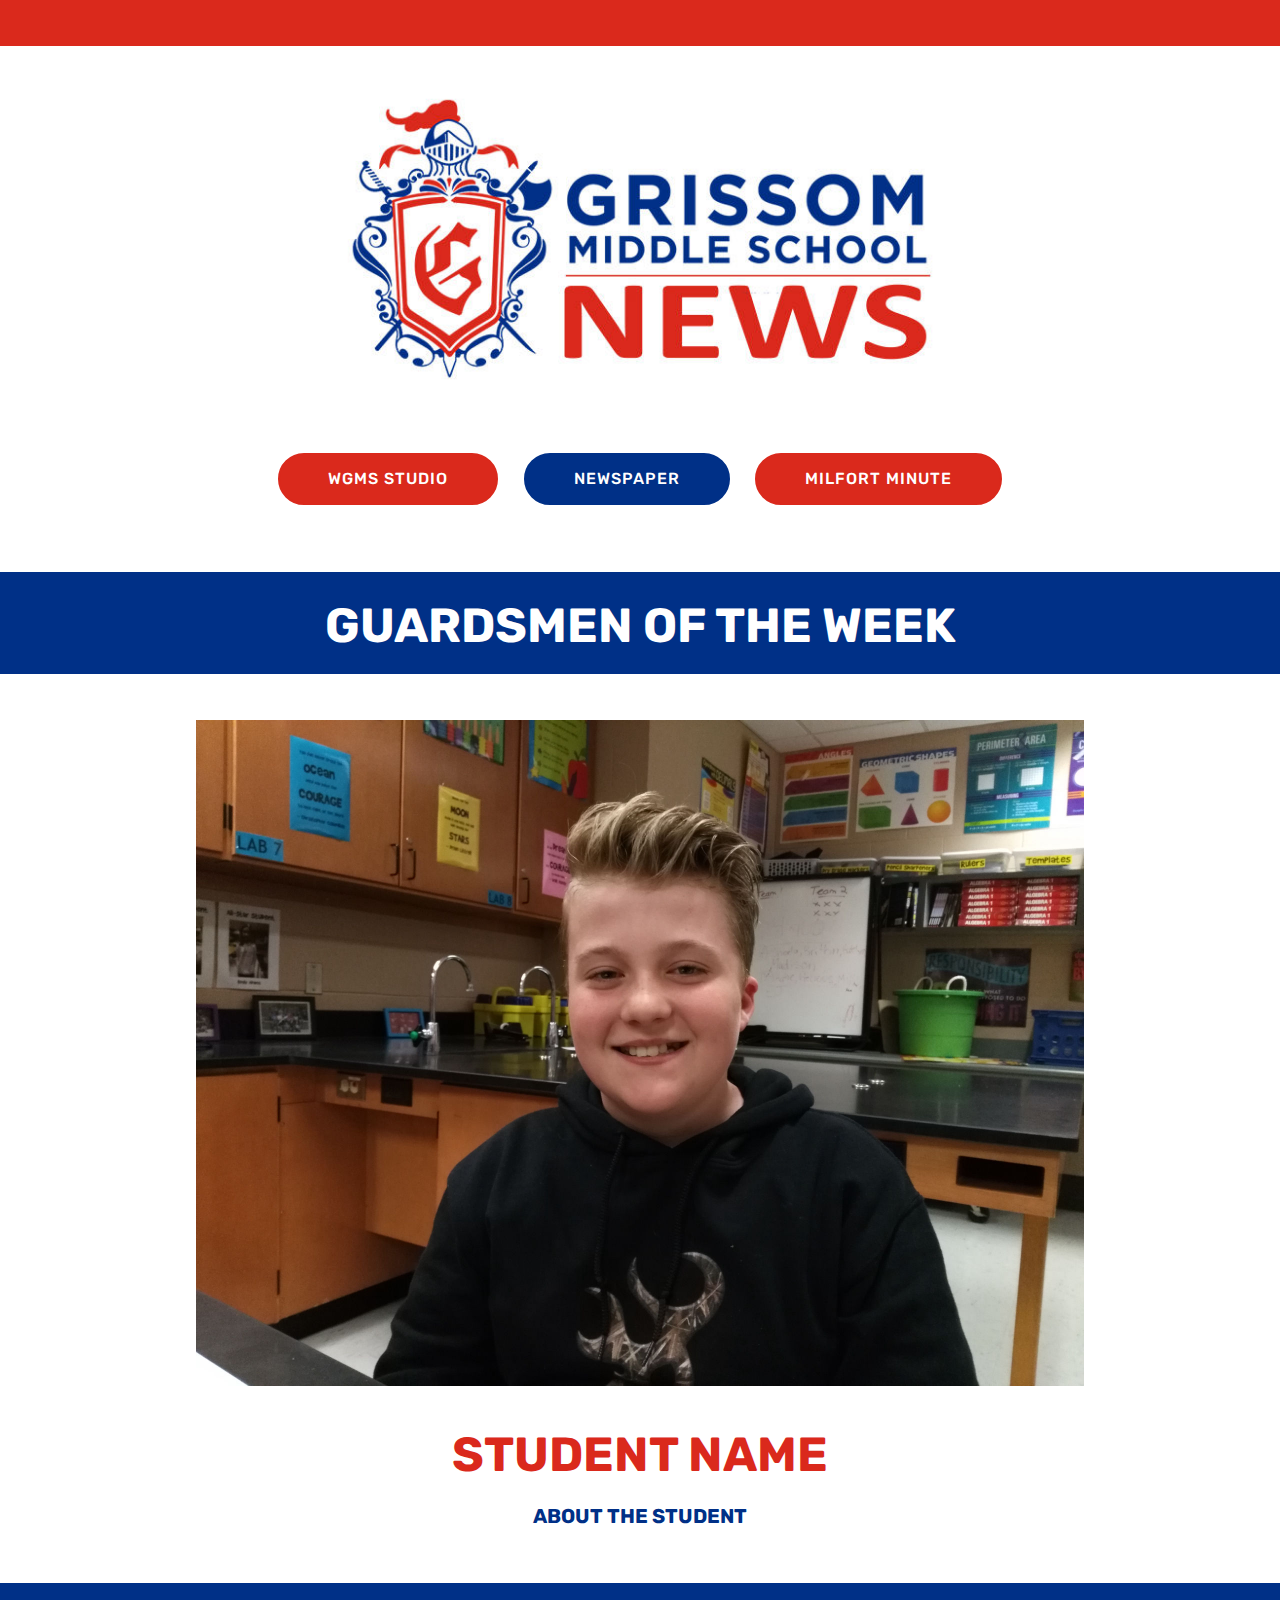
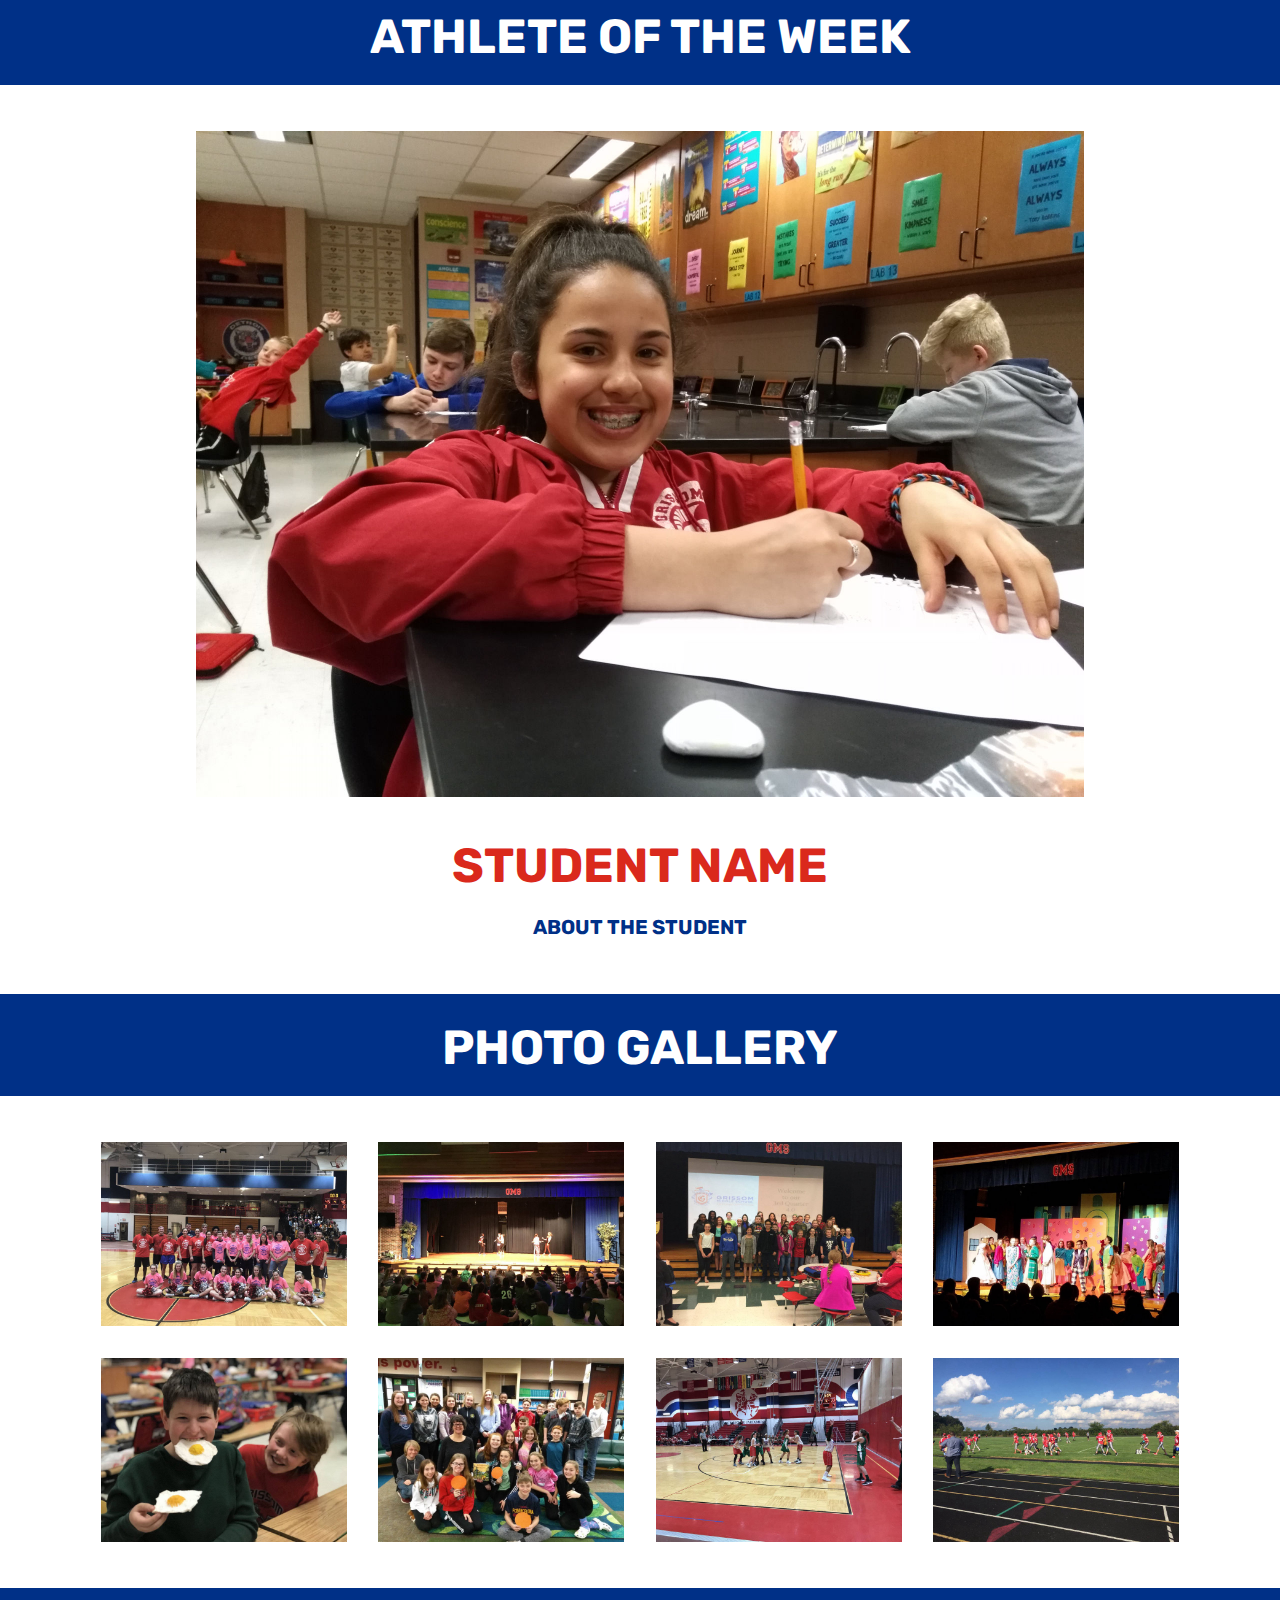
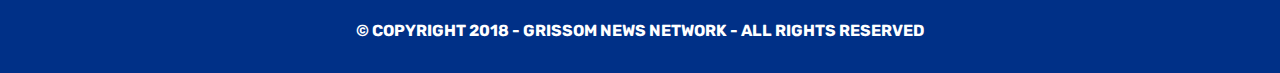
==== commit 0469d8d9: "commit" ====
--- a/index.html
+++ b/index.html
@@ -34,7 +34,7 @@
     </div>
 </section>
 
-<section class="engine"><a href="https://mobirise.ws/c">best site maker</a></section><section class="cid-qQruyx40Zj" id="image3-1k">
+<section class="engine"><a href="https://mobirise.ws/l">html website builder</a></section><section class="cid-qQruyx40Zj" id="image3-1k">
 
     
 
@@ -85,30 +85,30 @@
     </div>
 </section>
 
-<section class="mbr-section article content1 cid-qR0c1ZAxQq" id="content1-4g">
-    
-     
-
-    <div class="container">
-        <div class="media-container-row">
-            <div class="mbr-text col-12 col-md-8 mbr-fonts-style display-7"></div>
-        </div>
-    </div>
-</section>
-
-<section class="cid-qR0bWwCze7" id="image3-4e">
+<section class="mbr-section article content1 cid-qR0QncQiXx" id="content1-4n">
+    
+     
+
+    <div class="container">
+        <div class="media-container-row">
+            <div class="mbr-text col-12 col-md-8 mbr-fonts-style display-7"></div>
+        </div>
+    </div>
+</section>
+
+<section class="cid-qR0QJ69V6t" id="image1-4p">
 
     
 
     <figure class="mbr-figure container">
-            <div class="image-block" style="width: 100%;">
+            <div class="image-block" style="width: 80%;">
                 <img src="assets/images/img-20180503-114405-1776x1332.jpg" width="1400" alt="Mobirise" title="">
                 
             </div>
     </figure>
 </section>
 
-<section class="mbr-section content4 cid-qR0bXNju8s" id="content4-4f">
+<section class="mbr-section content4 cid-qR0RIRhfgR" id="content4-4r">
 
     
 
@@ -165,12 +165,12 @@
     </div>
 </section>
 
-<section class="cid-qR0bo215Cb" id="image3-4c">
+<section class="cid-qR0RA4MGax" id="image1-4q">
 
     
 
     <figure class="mbr-figure container">
-            <div class="image-block" style="width: 100%;">
+            <div class="image-block" style="width: 80%;">
                 <img src="assets/images/img-20180503-114129-1776x1332.jpg" width="1400" alt="Mobirise" title="">
                 
             </div>
--- a/assets/mobirise/css/mbr-additional.css
+++ b/assets/mobirise/css/mbr-additional.css
@@ -1466,51 +1466,51 @@
   padding-bottom: 0px;
   background-color: #003087;
 }
-.cid-qR0c1ZAxQq {
+.cid-qR0QncQiXx {
   padding-top: 0px;
   padding-bottom: 45px;
   background-color: #ffffff;
 }
-.cid-qR0c1ZAxQq .mbr-text,
-.cid-qR0c1ZAxQq blockquote {
+.cid-qR0QncQiXx .mbr-text,
+.cid-qR0QncQiXx blockquote {
   color: #767676;
 }
-.cid-qR0bWwCze7 {
+.cid-qR0QJ69V6t {
   padding-top: 0px;
   padding-bottom: 0px;
   background: #ffffff;
 }
-.cid-qR0bWwCze7 .image-block {
+.cid-qR0QJ69V6t .image-block {
   margin: auto;
 }
-.cid-qR0bWwCze7 figcaption {
+.cid-qR0QJ69V6t figcaption {
   position: relative;
 }
-.cid-qR0bWwCze7 figcaption div {
+.cid-qR0QJ69V6t figcaption div {
   position: absolute;
   bottom: 0;
   width: 100%;
 }
 @media (max-width: 768px) {
-  .cid-qR0bWwCze7 .image-block {
+  .cid-qR0QJ69V6t .image-block {
     width: 100% !important;
   }
 }
-.cid-qR0bXNju8s {
+.cid-qR0RIRhfgR {
   padding-top: 45px;
   padding-bottom: 0px;
   background-color: #ffffff;
 }
-.cid-qR0bXNju8s .mbr-section-subtitle {
+.cid-qR0RIRhfgR .mbr-section-subtitle {
   color: #003087;
 }
-.cid-qR0bXNju8s B {
+.cid-qR0RIRhfgR B {
   color: #da291c;
 }
-.cid-qR0bXNju8s .mbr-section-subtitle B {
+.cid-qR0RIRhfgR .mbr-section-subtitle B {
   color: #003087;
 }
-.cid-qR0bXNju8s H2 {
+.cid-qR0RIRhfgR H2 {
   color: #da291c;
 }
 .cid-qQZJdFN4QL {
@@ -1536,24 +1536,24 @@
 .cid-qQZJilA8JQ blockquote {
   color: #767676;
 }
-.cid-qR0bo215Cb {
+.cid-qR0RA4MGax {
   padding-top: 0px;
   padding-bottom: 0px;
   background: #ffffff;
 }
-.cid-qR0bo215Cb .image-block {
+.cid-qR0RA4MGax .image-block {
   margin: auto;
 }
-.cid-qR0bo215Cb figcaption {
+.cid-qR0RA4MGax figcaption {
   position: relative;
 }
-.cid-qR0bo215Cb figcaption div {
+.cid-qR0RA4MGax figcaption div {
   position: absolute;
   bottom: 0;
   width: 100%;
 }
 @media (max-width: 768px) {
-  .cid-qR0bo215Cb .image-block {
+  .cid-qR0RA4MGax .image-block {
     width: 100% !important;
   }
 }
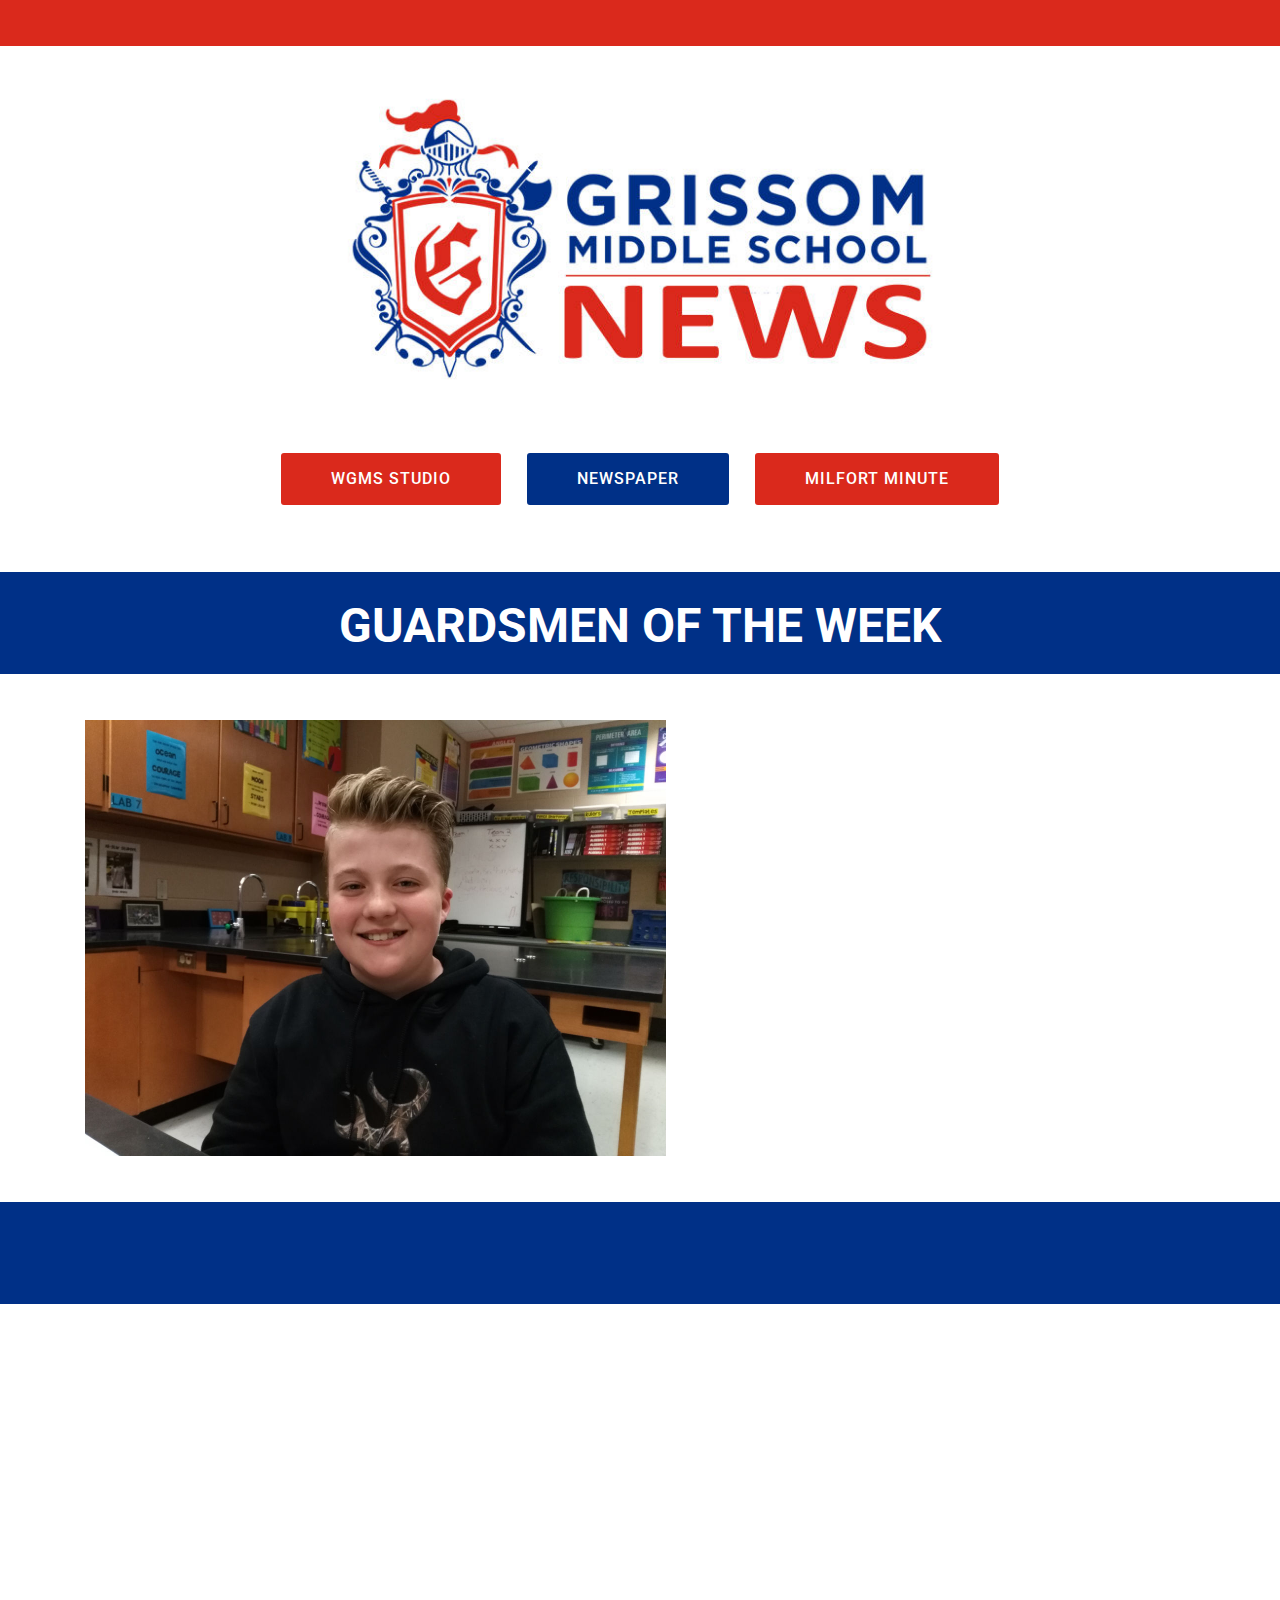
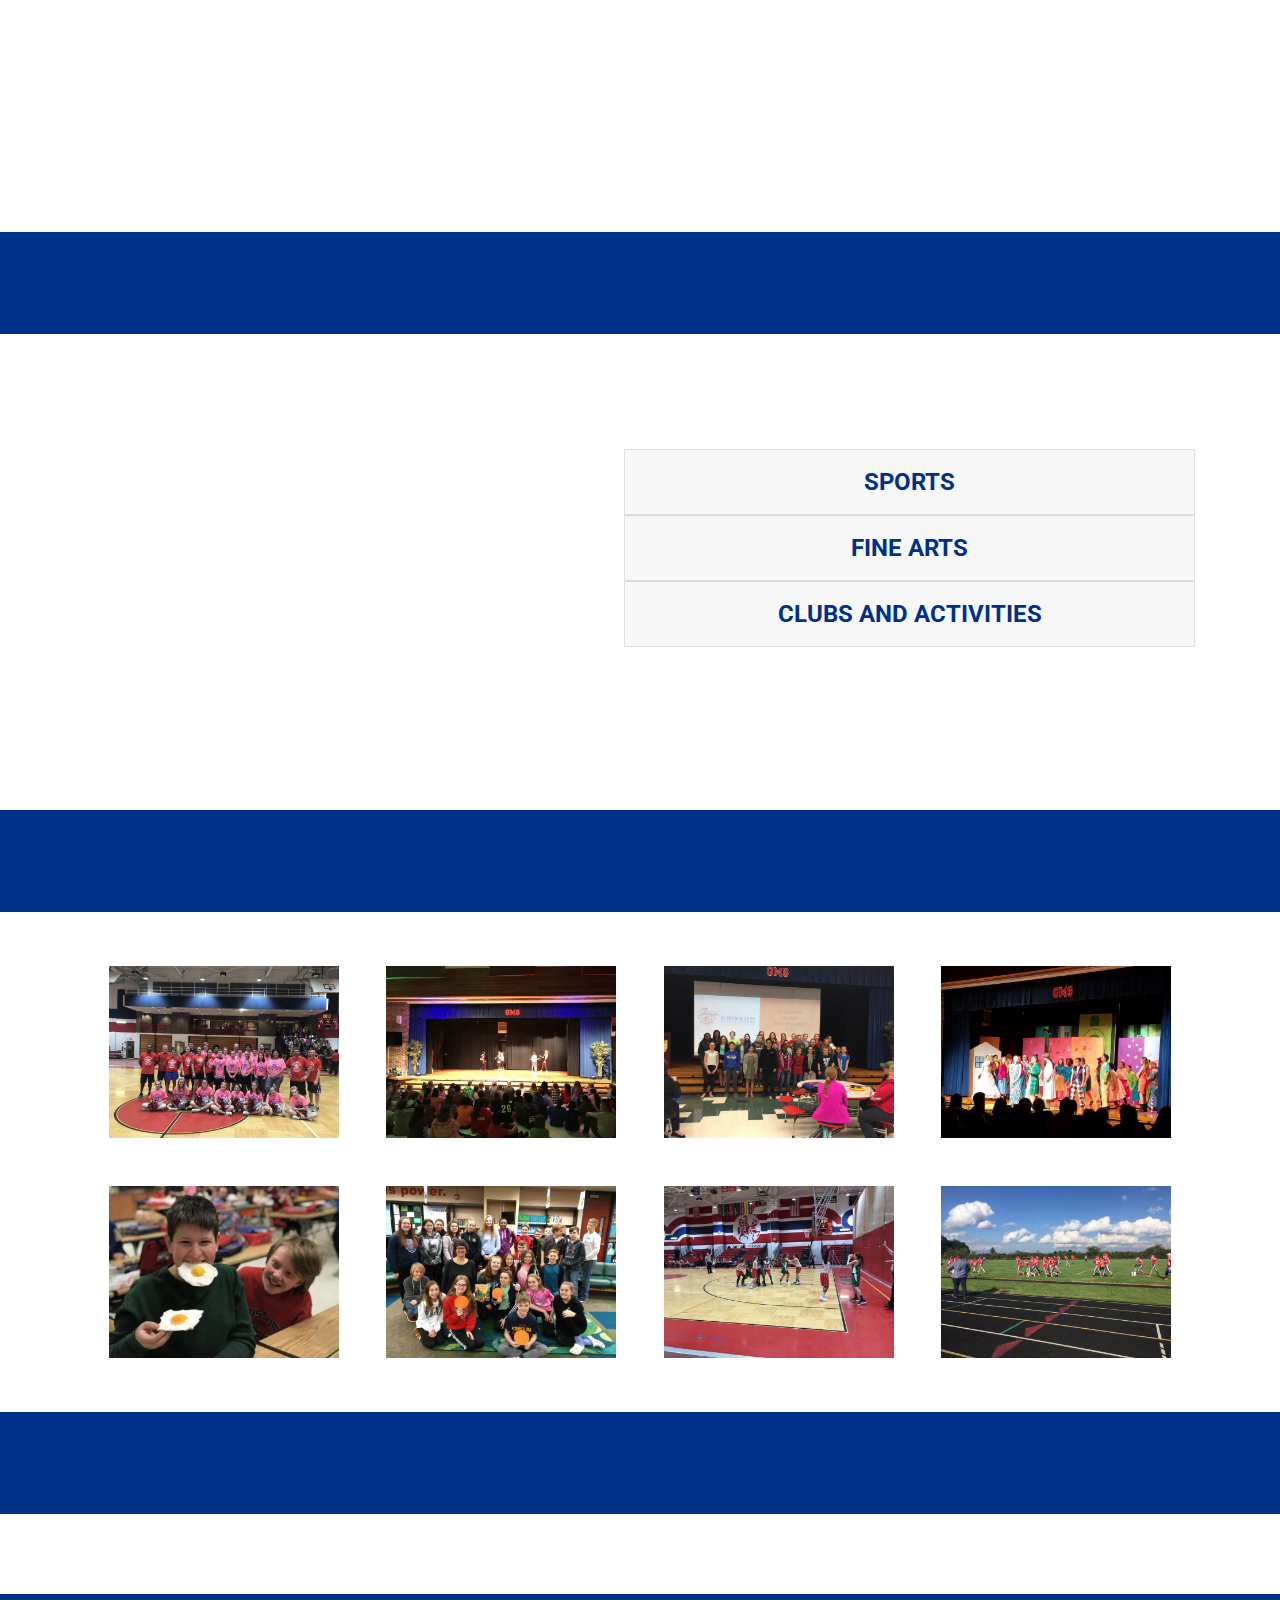
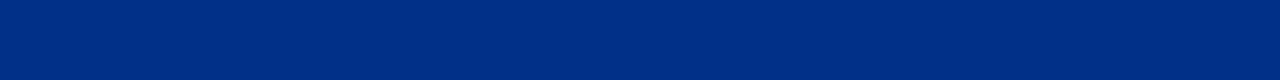
==== commit d32c0a56: "commit" ====
--- a/index.html
+++ b/index.html
@@ -14,7 +14,11 @@
   <link rel="stylesheet" href="assets/bootstrap/css/bootstrap.min.css">
   <link rel="stylesheet" href="assets/bootstrap/css/bootstrap-grid.min.css">
   <link rel="stylesheet" href="assets/bootstrap/css/bootstrap-reboot.min.css">
+  <link rel="stylesheet" href="assets/animatecss/animate.min.css">
   <link rel="stylesheet" href="assets/socicon/css/styles.css">
+  <link rel="stylesheet" href="https://netdna.bootstrapcdn.com/font-awesome/4.0.3/css/font-awesome.css">
+  <link rel="stylesheet" href="assets/social-feed-plugin/jquery.socialfeed.css">
+  <link rel="stylesheet" href="assets/social-feed-plugin/style.css">
   <link rel="stylesheet" href="assets/theme/css/style.css">
   <link rel="stylesheet" href="assets/gallery/style.css">
   <link rel="stylesheet" href="assets/mobirise/css/mbr-additional.css" type="text/css">
@@ -23,18 +27,18 @@
   
 </head>
 <body>
-  <section class="mbr-section article content1 cid-qQlPd8H3zI" id="content1-q">
-    
-     
-
-    <div class="container">
-        <div class="media-container-row">
-            <div class="mbr-text col-12 col-md-8 mbr-fonts-style display-7"></div>
-        </div>
-    </div>
-</section>
-
-<section class="engine"><a href="https://mobirise.ws/l">html website builder</a></section><section class="cid-qQruyx40Zj" id="image3-1k">
+  <section class="mbr-section article content1 cid-qR5zrtOtLb" id="content1-53">
+    
+     
+
+    <div class="container">
+        <div class="media-container-row">
+            <div class="mbr-text col-12 col-md-8 mbr-fonts-style display-7"></div>
+        </div>
+    </div>
+</section>
+
+<section class="engine"><a href="https://mobirise.ws/a">best free site builder</a></section><section class="cid-qR5zqPiFVU" id="image3-52">
 
     
 
@@ -46,7 +50,7 @@
     </figure>
 </section>
 
-<section class="header8 cid-qQrysC73y4" id="header8-1q">
+<section class="header8 cid-qR5yNhez90" id="header8-51">
 
     
 
@@ -96,30 +100,23 @@
     </div>
 </section>
 
-<section class="cid-qR0QJ69V6t" id="image1-4p">
-
-    
-
-    <figure class="mbr-figure container">
-            <div class="image-block" style="width: 80%;">
-                <img src="assets/images/img-20180503-114405-1776x1332.jpg" width="1400" alt="Mobirise" title="">
-                
-            </div>
-    </figure>
-</section>
-
-<section class="mbr-section content4 cid-qR0RIRhfgR" id="content4-4r">
-
-    
-
-    <div class="container">
-        <div class="media-container-row">
-            <div class="title col-12 col-md-8">
-                <h2 class="align-center pb-3 mbr-fonts-style display-2"><strong>
-                    STUDENT NAME</strong></h2>
-                <h3 class="mbr-section-subtitle align-center mbr-light mbr-fonts-style display-7"><strong>
-                    ABOUT THE STUDENT</strong></h3>
-                
+<section class="testimonials2 cid-qR5zxVwaVH" id="testimonials2-54">
+
+    
+
+    
+
+    <div class="container">
+        <div class="media-container-row">
+            <div class="mbr-figure pr-lg-5" style="width: 130%;">
+              <img src="assets/images/img-20180503-114405-1162x872.jpg" alt="" title="">
+            </div>
+            <div class="media-content px-3 align-self-center mbr-white py-2">
+                    <p class="mbr-text testimonial-text mbr-fonts-style display-7"></p>
+                    <p class="mbr-author-name pt-4 mb-2 mbr-fonts-style display-2">
+                       STUDENT NAME</p>
+                    <p class="mbr-author-desc mbr-fonts-style display-7">
+                       ABOUT THE STUDENT</p>
             </div>
         </div>
     </div>
@@ -165,30 +162,23 @@
     </div>
 </section>
 
-<section class="cid-qR0RA4MGax" id="image1-4q">
-
-    
-
-    <figure class="mbr-figure container">
-            <div class="image-block" style="width: 80%;">
-                <img src="assets/images/img-20180503-114129-1776x1332.jpg" width="1400" alt="Mobirise" title="">
-                
-            </div>
-    </figure>
-</section>
-
-<section class="mbr-section content4 cid-qR0bCjaeA7" id="content4-4d">
-
-    
-
-    <div class="container">
-        <div class="media-container-row">
-            <div class="title col-12 col-md-8">
-                <h2 class="align-center pb-3 mbr-fonts-style display-2"><strong>
-                    STUDENT NAME</strong></h2>
-                <h3 class="mbr-section-subtitle align-center mbr-light mbr-fonts-style display-7"><strong>
-                    ABOUT THE STUDENT</strong></h3>
-                
+<section class="testimonials3 cid-qR5zSifXIM" id="testimonials3-55">
+
+    
+
+    
+
+    <div class="container">
+        <div class="media-container-row">
+            <div class="media-content px-3 align-self-center mbr-white py-2">
+                <p class="mbr-text testimonial-text mbr-fonts-style display-7"></p>
+                <p class="mbr-author-name pt-4 mb-2 mbr-fonts-style display-2">STUDENT NAME</p>
+                <p class="mbr-author-desc mbr-fonts-style display-7">
+                   ABOUT THE STUDENT</p>
+            </div>
+
+            <div class="mbr-figure pl-lg-5" style="width: 130%;">
+              <img src="assets/images/img-20180503-114129-1162x872.jpg" alt="" title="">
             </div>
         </div>
     </div>
@@ -205,6 +195,85 @@
     </div>
 </section>
 
+<section class="mbr-section content5 cid-qR5BxCTRMn" id="content5-56">
+
+    
+
+    
+
+    <div class="container">
+        <div class="media-container-row">
+            <div class="title col-12 col-md-8">
+                <h2 class="align-center mbr-bold mbr-white pb-3 mbr-fonts-style display-2">UPCOMING EVENTS</h2>
+                
+                
+                
+            </div>
+        </div>
+    </div>
+</section>
+
+<section class="toggle2 cid-qR5D45rUFo" id="toggle2-5b">
+    
+        
+
+    
+        <div class="container">
+            <div class="media-container-row">
+                    <div class="toggle-content">
+                        
+                        
+                        <div id="bootstrap-toggle" class="toggle-panel accordionStyles tab-content pt-5 mt-2">
+                            <div class="card">
+                                <div class="card-header" role="tab" id="headingOne">
+                                    <a role="button" class="collapsed panel-title text-black" data-toggle="collapse" data-parent="#accordion" data-core="" href="#collapse1_88" aria-expanded="false" aria-controls="collapse1">
+                                        <h4 class="mbr-fonts-style display-5"><strong>SPORTS</strong></h4>
+                                    </a>
+                                </div>
+                                <div id="collapse1_88" class="panel-collapse noScroll collapse" role="tabpanel" aria-labelledby="headingOne">
+                                    <div class="panel-body p-4">
+                                        <p class="mbr-fonts-style panel-text display-7">
+                                           FOOTBALL GAMES<br></p>
+                                    </div>
+                                </div>
+                            </div>
+                            <div class="card">
+                                <div class="card-header" role="tab" id="headingTwo">
+                                    <a role="button" class="collapsed panel-title text-black" data-toggle="collapse" data-parent="#accordion" data-core="" href="#collapse2_88" aria-expanded="false" aria-controls="collapse2">
+                                        <h4 class="mbr-fonts-style display-5"><strong>FINE ARTS</strong></h4>
+                                    </a>
+                                </div>
+                                <div id="collapse2_88" class="panel-collapse noScroll collapse" role="tabpanel" aria-labelledby="headingTwo">
+                                    <div class="panel-body p-4">
+                                        <p class="mbr-fonts-style panel-text display-7">
+                                           BAND CONCERTS<br><br>CHOIR CONCERTS<br></p>
+                                    </div>
+                                </div>
+                            </div>
+                            <div class="card">
+                                <div class="card-header" role="tab" id="headingThree">
+                                    <a role="button" class="collapsed panel-title text-black" data-toggle="collapse" data-parent="#accordion" data-core="" href="#collapse3_88" aria-expanded="true" aria-controls="collapse3">
+                                        <h4 class="mbr-fonts-style display-5"><strong>CLUBS AND ACTIVITIES</strong></h4>
+                                    </a>
+                                </div>
+                                <div id="collapse3_88" class="panel-collapse noScroll collapse" role="tabpanel" aria-labelledby="headingThree">
+                                    <div class="panel-body p-4">
+                                        <p class="mbr-fonts-style panel-text display-7">SEPTEMBER INTRAMURALS</p>
+                                    </div>
+                                </div>
+                            </div>
+                            
+                            
+                            
+                        </div>
+                    </div>
+                <div class="mbr-figure" style="width: 89%;">
+                     <img src="assets/images/dy7c70lx4aagm0g-950x713.jpg" alt="Mobirise" title="">
+                </div>
+            </div>
+        </div>
+</section>
+
 <section class="mbr-section content5 cid-qQlHNTbKKO" id="content5-e">
 
     
@@ -228,9 +297,34 @@
     
 
     <div class="container">
-        <div><!-- Filter --><!-- Gallery --><div class="mbr-gallery-row"><div class="mbr-gallery-layout-default"><div><div><div class="mbr-gallery-item mbr-gallery-item--p2" data-video-url="false" data-tags="Awesome"><div href="#lb-gallery3-4" data-slide-to="0" data-toggle="modal"><img src="assets/images/dzezkeaw0ae1jq6-1200x900-800x600.jpg" alt="" title=""><span class="icon-focus"></span></div></div><div class="mbr-gallery-item mbr-gallery-item--p2" data-video-url="false" data-tags="Responsive"><div href="#lb-gallery3-4" data-slide-to="1" data-toggle="modal"><img src="assets/images/dbqdpoawaaaonmp-1200x900-800x600.jpg" alt="" title=""><span class="icon-focus"></span></div></div><div class="mbr-gallery-item mbr-gallery-item--p2" data-video-url="false" data-tags="Creative"><div href="#lb-gallery3-4" data-slide-to="2" data-toggle="modal"><img src="assets/images/dal9hw5x4aewz1g-1200x900-800x600.jpg" alt="" title=""><span class="icon-focus"></span></div></div><div class="mbr-gallery-item mbr-gallery-item--p2" data-video-url="false" data-tags="Animated"><div href="#lb-gallery3-4" data-slide-to="3" data-toggle="modal"><img src="assets/images/dy7c70lx4aagm0g-1200x900-800x600.jpg" alt="" title=""><span class="icon-focus"></span></div></div><div class="mbr-gallery-item mbr-gallery-item--p2" data-video-url="false" data-tags="Awesome"><div href="#lb-gallery3-4" data-slide-to="4" data-toggle="modal"><img src="assets/images/dzyc-uaxcaiom7k-1200x900-800x600.jpg" alt="" title=""><span class="icon-focus"></span></div></div><div class="mbr-gallery-item mbr-gallery-item--p2" data-video-url="false" data-tags="Awesome"><div href="#lb-gallery3-4" data-slide-to="5" data-toggle="modal"><img src="assets/images/dxolrxsu8ae7gyg-1200x900-800x600.jpg" alt="" title=""><span class="icon-focus"></span></div></div><div class="mbr-gallery-item mbr-gallery-item--p2" data-video-url="false" data-tags="Responsive"><div href="#lb-gallery3-4" data-slide-to="6" data-toggle="modal"><img src="assets/images/dvjdq0hxuainiqp-1200x900-800x600.jpg" alt="" title=""><span class="icon-focus"></span></div></div><div class="mbr-gallery-item mbr-gallery-item--p2" data-video-url="false" data-tags="Animated"><div href="#lb-gallery3-4" data-slide-to="7" data-toggle="modal"><img src="assets/images/dh3vy1nwsaik5od-1200x900-800x600.jpg" alt="" title=""><span class="icon-focus"></span></div></div></div></div><div class="clearfix"></div></div></div><!-- Lightbox --><div data-app-prevent-settings="" class="mbr-slider modal fade carousel slide" tabindex="-1" data-keyboard="true" data-interval="false" id="lb-gallery3-4"><div class="modal-dialog"><div class="modal-content"><div class="modal-body"><div class="carousel-inner"><div class="carousel-item"><img src="assets/images/dzezkeaw0ae1jq6-1200x900.jpg" alt="" title=""></div><div class="carousel-item"><img src="assets/images/dbqdpoawaaaonmp-1200x900.jpg" alt="" title=""></div><div class="carousel-item"><img src="assets/images/dal9hw5x4aewz1g-1200x900.jpg" alt="" title=""></div><div class="carousel-item"><img src="assets/images/dy7c70lx4aagm0g-1200x900.jpg" alt="" title=""></div><div class="carousel-item"><img src="assets/images/dzyc-uaxcaiom7k-1200x900.jpg" alt="" title=""></div><div class="carousel-item"><img src="assets/images/dxolrxsu8ae7gyg-1200x900.jpg" alt="" title=""></div><div class="carousel-item"><img src="assets/images/dvjdq0hxuainiqp-1200x900.jpg" alt="" title=""></div><div class="carousel-item active"><img src="assets/images/dh3vy1nwsaik5od-1200x900.jpg" alt="" title=""></div></div><a class="carousel-control carousel-control-prev" role="button" data-slide="prev" href="#lb-gallery3-4"><span class="mbri-left mbr-iconfont" aria-hidden="true"></span><span class="sr-only">Previous</span></a><a class="carousel-control carousel-control-next" role="button" data-slide="next" href="#lb-gallery3-4"><span class="mbri-right mbr-iconfont" aria-hidden="true"></span><span class="sr-only">Next</span></a><a class="close" href="#" role="button" data-dismiss="modal"><span class="sr-only">Close</span></a></div></div></div></div></div>
-    </div>
-
+        <div><!-- Filter --><!-- Gallery --><div class="mbr-gallery-row"><div class="mbr-gallery-layout-default"><div><div><div class="mbr-gallery-item mbr-gallery-item--p3" data-video-url="false" data-tags="Awesome"><div href="#lb-gallery3-4" data-slide-to="0" data-toggle="modal"><img src="assets/images/dzezkeaw0ae1jq6-1200x900-800x600.jpg" alt="" title=""><span class="icon-focus"></span></div></div><div class="mbr-gallery-item mbr-gallery-item--p3" data-video-url="false" data-tags="Responsive"><div href="#lb-gallery3-4" data-slide-to="1" data-toggle="modal"><img src="assets/images/dbqdpoawaaaonmp-1200x900-800x600.jpg" alt="" title=""><span class="icon-focus"></span></div></div><div class="mbr-gallery-item mbr-gallery-item--p3" data-video-url="false" data-tags="Creative"><div href="#lb-gallery3-4" data-slide-to="2" data-toggle="modal"><img src="assets/images/dal9hw5x4aewz1g-1200x900-800x600.jpg" alt="" title=""><span class="icon-focus"></span></div></div><div class="mbr-gallery-item mbr-gallery-item--p3" data-video-url="false" data-tags="Animated"><div href="#lb-gallery3-4" data-slide-to="3" data-toggle="modal"><img src="assets/images/dy7c70lx4aagm0g-1200x900-800x600.jpg" alt="" title=""><span class="icon-focus"></span></div></div><div class="mbr-gallery-item mbr-gallery-item--p3" data-video-url="false" data-tags="Awesome"><div href="#lb-gallery3-4" data-slide-to="4" data-toggle="modal"><img src="assets/images/dzyc-uaxcaiom7k-1200x900-800x600.jpg" alt="" title=""><span class="icon-focus"></span></div></div><div class="mbr-gallery-item mbr-gallery-item--p3" data-video-url="false" data-tags="Awesome"><div href="#lb-gallery3-4" data-slide-to="5" data-toggle="modal"><img src="assets/images/dxolrxsu8ae7gyg-1200x900-800x600.jpg" alt="" title=""><span class="icon-focus"></span></div></div><div class="mbr-gallery-item mbr-gallery-item--p3" data-video-url="false" data-tags="Responsive"><div href="#lb-gallery3-4" data-slide-to="6" data-toggle="modal"><img src="assets/images/dvjdq0hxuainiqp-1200x900-800x600.jpg" alt="" title=""><span class="icon-focus"></span></div></div><div class="mbr-gallery-item mbr-gallery-item--p3" data-video-url="false" data-tags="Animated"><div href="#lb-gallery3-4" data-slide-to="7" data-toggle="modal"><img src="assets/images/dh3vy1nwsaik5od-1200x900-800x600.jpg" alt="" title=""><span class="icon-focus"></span></div></div></div></div><div class="clearfix"></div></div></div><!-- Lightbox --><div data-app-prevent-settings="" class="mbr-slider modal fade carousel slide" tabindex="-1" data-keyboard="true" data-interval="false" id="lb-gallery3-4"><div class="modal-dialog"><div class="modal-content"><div class="modal-body"><div class="carousel-inner"><div class="carousel-item"><img src="assets/images/dzezkeaw0ae1jq6-1200x900.jpg" alt="" title=""></div><div class="carousel-item"><img src="assets/images/dbqdpoawaaaonmp-1200x900.jpg" alt="" title=""></div><div class="carousel-item"><img src="assets/images/dal9hw5x4aewz1g-1200x900.jpg" alt="" title=""></div><div class="carousel-item"><img src="assets/images/dy7c70lx4aagm0g-1200x900.jpg" alt="" title=""></div><div class="carousel-item"><img src="assets/images/dzyc-uaxcaiom7k-1200x900.jpg" alt="" title=""></div><div class="carousel-item"><img src="assets/images/dxolrxsu8ae7gyg-1200x900.jpg" alt="" title=""></div><div class="carousel-item active"><img src="assets/images/dvjdq0hxuainiqp-1200x900.jpg" alt="" title=""></div><div class="carousel-item"><img src="assets/images/dh3vy1nwsaik5od-1200x900.jpg" alt="" title=""></div></div><a class="carousel-control carousel-control-prev" role="button" data-slide="prev" href="#lb-gallery3-4"><span class="mbri-left mbr-iconfont" aria-hidden="true"></span><span class="sr-only">Previous</span></a><a class="carousel-control carousel-control-next" role="button" data-slide="next" href="#lb-gallery3-4"><span class="mbri-right mbr-iconfont" aria-hidden="true"></span><span class="sr-only">Next</span></a><a class="close" href="#" role="button" data-dismiss="modal"><span class="sr-only">Close</span></a></div></div></div></div></div>
+    </div>
+
+</section>
+
+<section class="mbr-section content5 cid-qR5EiJWUuj" id="content5-5d">
+
+    
+
+    
+
+    <div class="container">
+        <div class="media-container-row">
+            <div class="title col-12 col-md-8">
+                <h2 class="align-center mbr-bold mbr-white pb-3 mbr-fonts-style display-2">TWITTER FEED</h2>
+                
+                
+                
+            </div>
+        </div>
+    </div>
+</section>
+
+<section class="mbr-social-feed loading" id="feed-5c" data-facebook="" data-twitter="1goodbetterbest" data-google="" data-posts="3" data-youtube="" data-rv-view="879" style="background-color: rgb(255, 255, 255); padding-top: 40px; padding-bottom: 40px;">
+    
+    <img class="social-feed-container-loading" alt="" src="assets/images/loading.svg">
+    <div class="social-feed-container">
+    </div>
 </section>
 
 <section once="" class="cid-qQlI4OOpve" id="footer7-h">
@@ -257,16 +351,25 @@
   <script src="assets/tether/tether.min.js"></script>
   <script src="assets/bootstrap/js/bootstrap.min.js"></script>
   <script src="assets/smoothscroll/smooth-scroll.js"></script>
+  <script src="assets/viewportchecker/jquery.viewportchecker.js"></script>
   <script src="assets/playervimeo/vimeo_player.js"></script>
+  <script src="assets/masonry/masonry.pkgd.min.js"></script>
+  <script src="assets/imagesloaded/imagesloaded.pkgd.min.js"></script>
   <script src="assets/bootstrapcarouselswipe/bootstrap-carousel-swipe.js"></script>
   <script src="assets/vimeoplayer/jquery.mb.vimeo_player.js"></script>
-  <script src="assets/masonry/masonry.pkgd.min.js"></script>
-  <script src="assets/imagesloaded/imagesloaded.pkgd.min.js"></script>
+  <script src="assets/mbr-switch-arrow/mbr-switch-arrow.js"></script>
+  <script src="assets/social-feed-plugin/codebird.min.js"></script>
+  <script src="assets/social-feed-plugin/moment.js"></script>
+  <script src="assets/social-feed-plugin/en-gb.js"></script>
+  <script src="assets/social-feed-plugin/doT.js"></script>
+  <script src="assets/social-feed-plugin/jquery.socialfeed.js"></script>
+  <script src="assets/social-feed-plugin/main.js"></script>
   <script src="assets/theme/js/script.js"></script>
   <script src="assets/gallery/player.min.js"></script>
   <script src="assets/gallery/script.js"></script>
   <script src="assets/slidervideo/script.js"></script>
   
   
-</body>
+  <input name="animation" type="hidden">
+  </body>
 </html>--- a/assets/social-feed-plugin/style.css
+++ b/assets/social-feed-plugin/style.css
@@ -0,0 +1,42 @@
+.social-feed-container {
+  z-index: 3;
+  max-width: 600px;
+  margin: 0 auto;
+  position: relative;
+}
+
+.is-builder  .mbr-social-feed{
+  min-height: 125px;
+}
+.mbr-social-feed {
+  text-align: center;
+  
+  position: relative;
+  background-size: cover;
+  padding-top: 20px;
+  padding-bottom: 20px;
+}
+
+.social-feed-container-loading {
+  margin: 0 auto;
+  display: none;
+}
+
+.is-builder .loading .social-feed-container-loading {
+  display: block;
+}
+
+.social-feed-element iframe {
+  width: 100%;
+  height: 300px;
+  text-align: center;
+  margin: 0 auto;
+  display: block;
+}
+
+@media (max-width: 768px) {
+  .social-feed-element {
+    margin-left: 0px !important;
+    margin-right: 0px !important;
+  }
+}--- a/assets/mobirise/css/mbr-additional.css
+++ b/assets/mobirise/css/mbr-additional.css
@@ -1,4 +1,4 @@
-@import url(https://fonts.googleapis.com/css?family=Rubik:300,300i,400,400i,500,500i,700,700i,900,900i);
+@import url(https://fonts.googleapis.com/css?family=Roboto:100,100i,300,300i,400,400i,500,500i,700,700i,900,900i);
 
 
 
@@ -20,35 +20,35 @@
   line-height: 1.6;
 }
 .display-1 {
-  font-family: 'Rubik', sans-serif;
+  font-family: 'Roboto', sans-serif;
   font-size: 4.25rem;
 }
 .display-1 > .mbr-iconfont {
   font-size: 6.8rem;
 }
 .display-2 {
-  font-family: 'Rubik', sans-serif;
+  font-family: 'Roboto', sans-serif;
   font-size: 3rem;
 }
 .display-2 > .mbr-iconfont {
   font-size: 4.8rem;
 }
 .display-4 {
-  font-family: 'Rubik', sans-serif;
+  font-family: 'Roboto', sans-serif;
   font-size: 1rem;
 }
 .display-4 > .mbr-iconfont {
   font-size: 1.6rem;
 }
 .display-5 {
-  font-family: 'Rubik', sans-serif;
+  font-family: 'Roboto', sans-serif;
   font-size: 1.5rem;
 }
 .display-5 > .mbr-iconfont {
   font-size: 2.4rem;
 }
 .display-7 {
-  font-family: 'Rubik', sans-serif;
+  font-family: 'Roboto', sans-serif;
   font-size: 1.25rem;
 }
 .display-7 > .mbr-iconfont {
@@ -528,21 +528,10 @@
 .alert-danger {
   background-color: #b1a374;
 }
-.mbr-section-btn a.btn:not(.btn-form) {
-  border-radius: 100px;
-}
 .mbr-section-btn a.btn:not(.btn-form):hover,
 .mbr-section-btn a.btn:not(.btn-form):focus {
   box-shadow: none !important;
 }
-.mbr-section-btn a.btn:not(.btn-form):hover,
-.mbr-section-btn a.btn:not(.btn-form):focus {
-  box-shadow: 0 10px 40px 0 rgba(0, 0, 0, 0.2) !important;
-  -webkit-box-shadow: 0 10px 40px 0 rgba(0, 0, 0, 0.2) !important;
-}
-.mbr-gallery-filter li a {
-  border-radius: 100px !important;
-}
 .mbr-gallery-filter li.active .btn {
   background-color: #da291c;
   border-color: #da291c;
@@ -550,9 +539,6 @@
 }
 .mbr-gallery-filter li.active .btn:focus {
   box-shadow: none;
-}
-.nav-tabs .nav-link {
-  border-radius: 100px !important;
 }
 .btn-form {
   border-radius: 0;
@@ -653,7 +639,7 @@
   background-color: #f5f5f5;
   box-shadow: none;
   color: #565656;
-  font-family: 'Rubik', sans-serif;
+  font-family: 'Roboto', sans-serif;
   font-size: 1.25rem;
   line-height: 1.43;
   min-height: 3.5em;
@@ -713,45 +699,6 @@
 /* Forms */
 .mbr-form .btn {
   margin: .4rem 0;
-}
-.mbr-form .input-group-btn a.btn {
-  border-radius: 100px !important;
-}
-.mbr-form .input-group-btn a.btn:hover {
-  box-shadow: 0 10px 40px 0 rgba(0, 0, 0, 0.2);
-}
-.mbr-form .input-group-btn button[type="submit"] {
-  border-radius: 100px !important;
-  padding: 1rem 3rem;
-}
-.mbr-form .input-group-btn button[type="submit"]:hover {
-  box-shadow: 0 10px 40px 0 rgba(0, 0, 0, 0.2);
-}
-.form2 .form-control {
-  border-top-left-radius: 100px;
-  border-bottom-left-radius: 100px;
-}
-.form2 .input-group-btn a.btn {
-  border-top-left-radius: 0 !important;
-  border-bottom-left-radius: 0 !important;
-}
-.form2 .input-group-btn button[type="submit"] {
-  border-top-left-radius: 0 !important;
-  border-bottom-left-radius: 0 !important;
-}
-.form3 input[type="email"] {
-  border-radius: 100px !important;
-}
-@media (max-width: 349px) {
-  .form2 input[type="email"] {
-    border-radius: 100px !important;
-  }
-  .form2 .input-group-btn a.btn {
-    border-radius: 100px !important;
-  }
-  .form2 .input-group-btn button[type="submit"] {
-    border-radius: 100px !important;
-  }
 }
 @media (max-width: 767px) {
   .btn {
@@ -797,39 +744,7 @@
 .mbr-footer .mbr-contacts li a:hover {
   color: #da291c;
 }
-.footer3 input[type="email"],
-.footer4 input[type="email"] {
-  border-radius: 100px !important;
-}
-.footer3 .input-group-btn a.btn,
-.footer4 .input-group-btn a.btn {
-  border-radius: 100px !important;
-}
-.footer3 .input-group-btn button[type="submit"],
-.footer4 .input-group-btn button[type="submit"] {
-  border-radius: 100px !important;
-}
 /* Headers*/
-.header13 .form-inline input[type="email"],
-.header14 .form-inline input[type="email"] {
-  border-radius: 100px;
-}
-.header13 .form-inline input[type="text"],
-.header14 .form-inline input[type="text"] {
-  border-radius: 100px;
-}
-.header13 .form-inline input[type="tel"],
-.header14 .form-inline input[type="tel"] {
-  border-radius: 100px;
-}
-.header13 .form-inline a.btn,
-.header14 .form-inline a.btn {
-  border-radius: 100px;
-}
-.header13 .form-inline button,
-.header14 .form-inline button {
-  border-radius: 100px !important;
-}
 .offset-1 {
   margin-left: 8.33333%;
 }
@@ -1372,42 +1287,42 @@
 .dropup .dropdown-toggle::after {
   display: none;
 }
-.cid-qQlPd8H3zI {
+.cid-qR5zrtOtLb {
   padding-top: 0px;
   padding-bottom: 45px;
   background-color: #da291c;
 }
-.cid-qQlPd8H3zI .mbr-text,
-.cid-qQlPd8H3zI blockquote {
+.cid-qR5zrtOtLb .mbr-text,
+.cid-qR5zrtOtLb blockquote {
   color: #767676;
 }
-.cid-qQruyx40Zj {
+.cid-qR5zqPiFVU {
   padding-top: 45px;
   padding-bottom: 15px;
   background: #ffffff;
 }
-.cid-qQruyx40Zj .image-block {
+.cid-qR5zqPiFVU .image-block {
   margin: auto;
 }
-.cid-qQruyx40Zj figcaption {
+.cid-qR5zqPiFVU figcaption {
   position: relative;
 }
-.cid-qQruyx40Zj figcaption div {
+.cid-qR5zqPiFVU figcaption div {
   position: absolute;
   bottom: 0;
   width: 100%;
 }
 @media (max-width: 768px) {
-  .cid-qQruyx40Zj .image-block {
+  .cid-qR5zqPiFVU .image-block {
     width: 100% !important;
   }
 }
-.cid-qQrysC73y4 {
+.cid-qR5yNhez90 {
   padding-top: 45px;
   padding-bottom: 60px;
   background-color: #ffffff;
 }
-.cid-qQrysC73y4 .mbr-media span {
+.cid-qR5yNhez90 .mbr-media span {
   font-size: 48px;
   cursor: pointer;
   background-color: #ffffff;
@@ -1420,7 +1335,7 @@
   transition: all 0.25s;
   color: #353535;
 }
-.cid-qQrysC73y4 .mbr-media span.mbri-play:before {
+.cid-qR5yNhez90 .mbr-media span.mbri-play:before {
   position: absolute;
   left: 50%;
   -webkit-transform: translateX(-35%);
@@ -1429,7 +1344,7 @@
   -o-transform: translateX(-35%);
   transform: translateX(-35%);
 }
-.cid-qQrysC73y4 .modalWindow {
+.cid-qR5yNhez90 .modalWindow {
   position: fixed;
   z-index: 5000;
   left: 0;
@@ -1438,16 +1353,16 @@
   width: 100%;
   height: 100%;
 }
-.cid-qQrysC73y4 .modalWindow .modalWindow-container {
+.cid-qR5yNhez90 .modalWindow .modalWindow-container {
   display: table-cell;
   vertical-align: middle;
 }
-.cid-qQrysC73y4 .modalWindow .modalWindow-video {
+.cid-qR5yNhez90 .modalWindow .modalWindow-video {
   height: calc(44.9943757vw);
   width: 80vw;
   margin: 0 auto;
 }
-.cid-qQrysC73y4 a.close {
+.cid-qR5yNhez90 a.close {
   position: absolute;
   right: 4vw;
   top: 4vh;
@@ -1458,7 +1373,7 @@
   padding: 20px;
   border-radius: 50%;
 }
-.cid-qQrysC73y4 a.close:hover {
+.cid-qR5yNhez90 a.close:hover {
   color: #ffffff;
 }
 .cid-qQZILXjQJF {
@@ -1475,43 +1390,25 @@
 .cid-qR0QncQiXx blockquote {
   color: #767676;
 }
-.cid-qR0QJ69V6t {
+.cid-qR5zxVwaVH {
   padding-top: 0px;
   padding-bottom: 0px;
-  background: #ffffff;
-}
-.cid-qR0QJ69V6t .image-block {
-  margin: auto;
-}
-.cid-qR0QJ69V6t figcaption {
-  position: relative;
-}
-.cid-qR0QJ69V6t figcaption div {
-  position: absolute;
-  bottom: 0;
-  width: 100%;
-}
-@media (max-width: 768px) {
-  .cid-qR0QJ69V6t .image-block {
-    width: 100% !important;
-  }
-}
-.cid-qR0RIRhfgR {
-  padding-top: 45px;
-  padding-bottom: 0px;
-  background-color: #ffffff;
-}
-.cid-qR0RIRhfgR .mbr-section-subtitle {
+  background-color: #ffffff;
+}
+.cid-qR5zxVwaVH .testimonial-text {
+  font-style: italic;
+  font-weight: 300;
+}
+.cid-qR5zxVwaVH .mbr-author-name {
+  font-weight: bold;
+  color: #da291c;
+}
+.cid-qR5zxVwaVH .media-container-row {
+  word-wrap: break-word;
+  word-break: break-word;
+}
+.cid-qR5zxVwaVH .mbr-author-desc {
   color: #003087;
-}
-.cid-qR0RIRhfgR B {
-  color: #da291c;
-}
-.cid-qR0RIRhfgR .mbr-section-subtitle B {
-  color: #003087;
-}
-.cid-qR0RIRhfgR H2 {
-  color: #da291c;
 }
 .cid-qQZJdFN4QL {
   padding-top: 0px;
@@ -1536,43 +1433,24 @@
 .cid-qQZJilA8JQ blockquote {
   color: #767676;
 }
-.cid-qR0RA4MGax {
+.cid-qR5zSifXIM {
   padding-top: 0px;
   padding-bottom: 0px;
-  background: #ffffff;
-}
-.cid-qR0RA4MGax .image-block {
-  margin: auto;
-}
-.cid-qR0RA4MGax figcaption {
-  position: relative;
-}
-.cid-qR0RA4MGax figcaption div {
-  position: absolute;
-  bottom: 0;
-  width: 100%;
-}
-@media (max-width: 768px) {
-  .cid-qR0RA4MGax .image-block {
-    width: 100% !important;
-  }
-}
-.cid-qR0bCjaeA7 {
-  padding-top: 45px;
-  padding-bottom: 0px;
-  background-color: #ffffff;
-}
-.cid-qR0bCjaeA7 .mbr-section-subtitle {
+  background-color: #ffffff;
+}
+.cid-qR5zSifXIM .testimonial-text {
+  font-style: italic;
+  color: #676767;
+  font-weight: 300;
+}
+.cid-qR5zSifXIM .mbr-author-name {
+  font-weight: bold;
+  color: #da291c;
+  text-align: right;
+}
+.cid-qR5zSifXIM .mbr-author-desc {
   color: #003087;
-}
-.cid-qR0bCjaeA7 B {
-  color: #da291c;
-}
-.cid-qR0bCjaeA7 .mbr-section-subtitle B {
-  color: #003087;
-}
-.cid-qR0bCjaeA7 H2 {
-  color: #da291c;
+  text-align: right;
 }
 .cid-qQZJsvmXHf {
   padding-top: 0px;
@@ -1582,6 +1460,93 @@
 .cid-qQZJsvmXHf .mbr-text,
 .cid-qQZJsvmXHf blockquote {
   color: #767676;
+}
+.cid-qR5BxCTRMn {
+  padding-top: 30px;
+  padding-bottom: 0px;
+  background-color: #003087;
+}
+.cid-qR5D45rUFo {
+  padding-top: 60px;
+  padding-bottom: 60px;
+  background-color: #ffffff;
+  position: relative;
+}
+.cid-qR5D45rUFo p {
+  color: #767676;
+}
+.cid-qR5D45rUFo .mbr-section-subtitle {
+  color: #767676;
+  font-weight: 300;
+}
+.cid-qR5D45rUFo .toggle-content {
+  flex-basis: 100%;
+  -webkit-flex-basis: 100%;
+}
+.cid-qR5D45rUFo .card {
+  border-radius: 0px;
+  margin-bottom: -1px;
+}
+.cid-qR5D45rUFo .card .card-header {
+  border-radius: 0px;
+  border: 0px;
+  padding: 0;
+}
+.cid-qR5D45rUFo .card .card-header a.panel-title {
+  margin-bottom: 0;
+  margin-top: -1px;
+  font-weight: 500;
+  font-style: normal;
+  display: block;
+  text-decoration: none !important;
+}
+.cid-qR5D45rUFo .card .card-header a.panel-title:focus {
+  text-decoration: none !important;
+}
+.cid-qR5D45rUFo .card .card-header a.panel-title h4 {
+  border: 1px solid #dfdfdf;
+  padding: 1.3rem 2rem;
+  margin-bottom: 0;
+}
+.cid-qR5D45rUFo .card .card-header a.panel-title h4 .sign {
+  padding-right: 1rem;
+}
+.cid-qR5D45rUFo .mbr-figure {
+  align-self: flex-start;
+  -webkit-align-self: flex-start;
+}
+@media (max-width: 991px) {
+  .cid-qR5D45rUFo .mbr-figure {
+    padding-top: 2rem;
+    padding-top: 0;
+    padding-bottom: 2rem;
+  }
+  .cid-qR5D45rUFo .media-container-row {
+    -webkit-flex-direction: column-reverse;
+    flex-direction: column-reverse;
+  }
+}
+@media (min-width: 992px) {
+  .cid-qR5D45rUFo .mbr-figure {
+    padding-left: 4rem;
+    padding-left: 0;
+    padding-right: 4rem;
+  }
+  .cid-qR5D45rUFo .media-container-row {
+    -webkit-flex-direction: row-reverse;
+    flex-direction: row-reverse;
+  }
+}
+.cid-qR5D45rUFo H4 {
+  text-align: center;
+  color: #003087;
+}
+.cid-qR5D45rUFo .panel-text {
+  color: #da291c;
+  text-align: center;
+}
+.cid-qR5D45rUFo B {
+  color: #003087;
 }
 .cid-qQlHNTbKKO {
   padding-top: 30px;
@@ -1651,6 +1616,11 @@
 .cid-qQlBchswD3 .mbr-gallery-item > div > span {
   color: #ffffff;
 }
+.cid-qR5EiJWUuj {
+  padding-top: 30px;
+  padding-bottom: 0px;
+  background-color: #003087;
+}
 .cid-qQlI4OOpve {
   padding-top: 30px;
   padding-bottom: 30px;
@@ -1953,11 +1923,6 @@
 }
 .cid-qQrJkhaTSL {
   padding-top: 45px;
-  padding-bottom: 15px;
-  background-color: #ffffff;
-}
-.cid-qQrJlewZMV {
-  padding-top: 15px;
   padding-bottom: 45px;
   background-color: #ffffff;
 }
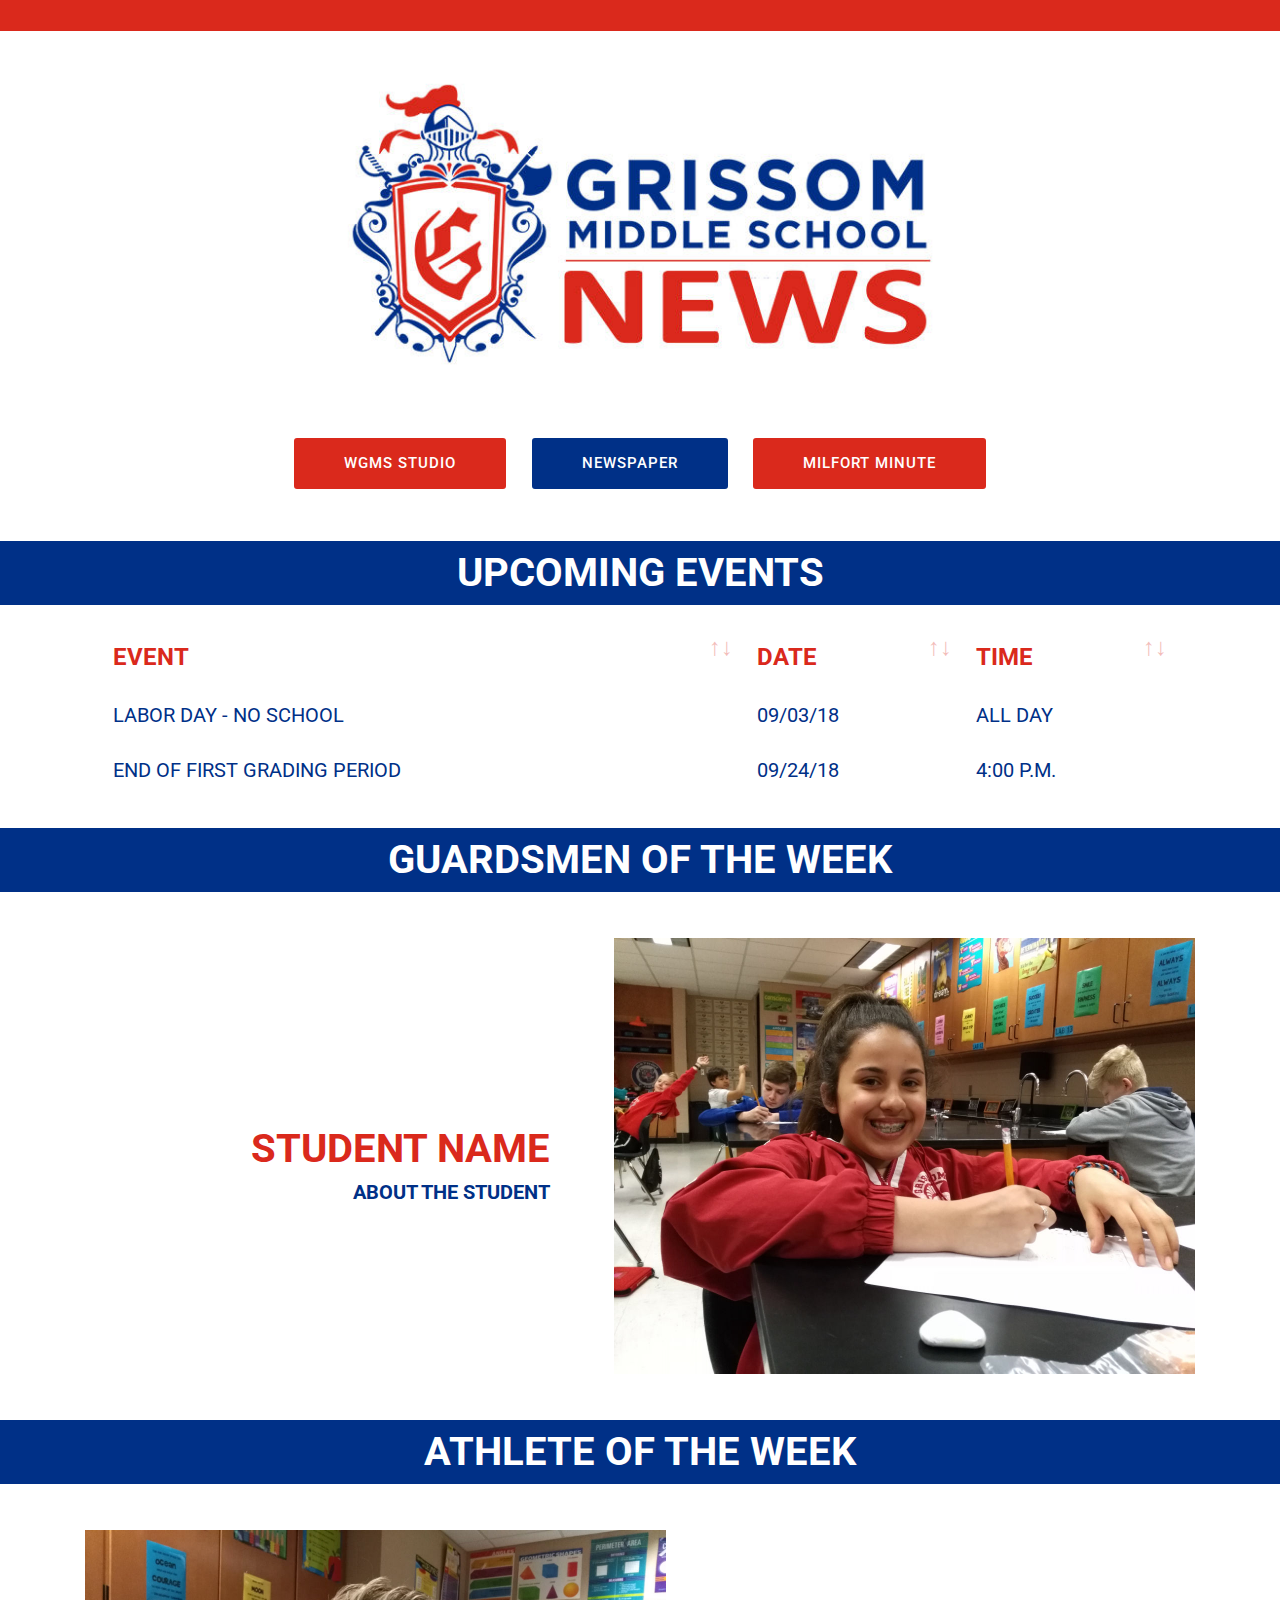
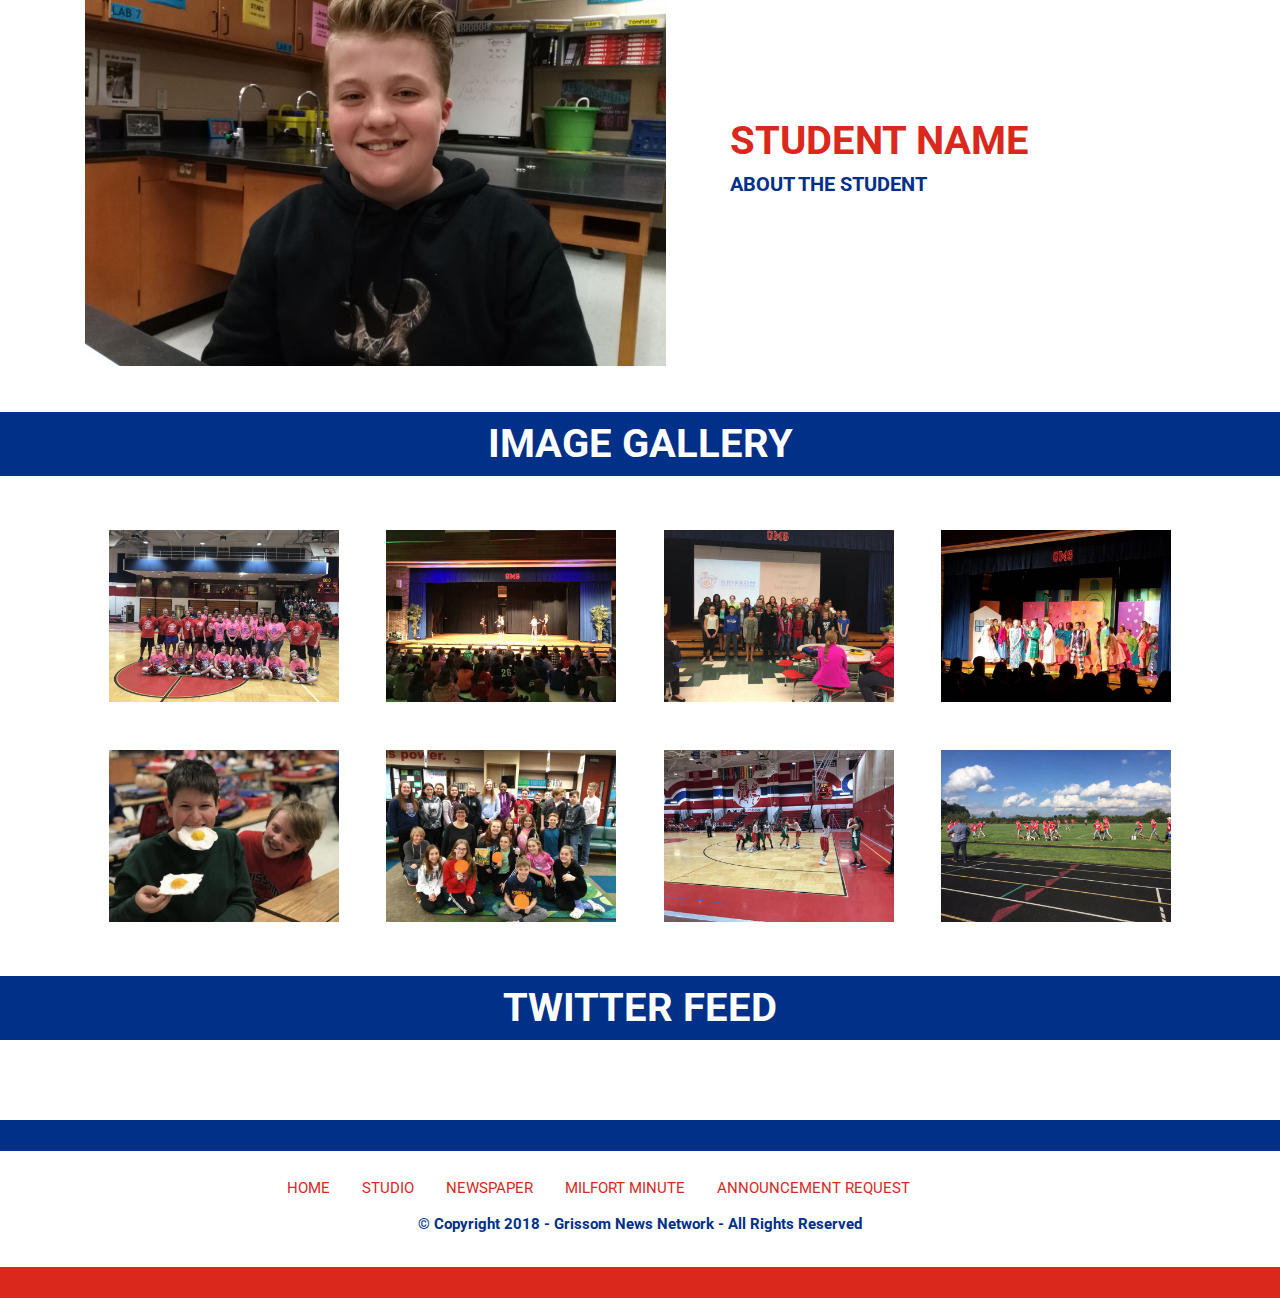
==== commit 11c7a384: "commit" ====
--- a/index.html
+++ b/index.html
@@ -14,7 +14,7 @@
   <link rel="stylesheet" href="assets/bootstrap/css/bootstrap.min.css">
   <link rel="stylesheet" href="assets/bootstrap/css/bootstrap-grid.min.css">
   <link rel="stylesheet" href="assets/bootstrap/css/bootstrap-reboot.min.css">
-  <link rel="stylesheet" href="assets/animatecss/animate.min.css">
+  <link rel="stylesheet" href="assets/datatables/data-tables.bootstrap4.min.css">
   <link rel="stylesheet" href="assets/socicon/css/styles.css">
   <link rel="stylesheet" href="https://netdna.bootstrapcdn.com/font-awesome/4.0.3/css/font-awesome.css">
   <link rel="stylesheet" href="assets/social-feed-plugin/jquery.socialfeed.css">
@@ -38,7 +38,7 @@
     </div>
 </section>
 
-<section class="engine"><a href="https://mobirise.ws/a">best free site builder</a></section><section class="cid-qR5zqPiFVU" id="image3-52">
+<section class="engine"><a href="https://mobirise.ws">Mobirise</a></section><section class="cid-qR5zqPiFVU" id="image3-52">
 
     
 
@@ -70,26 +70,134 @@
     
 </section>
 
-<section class="mbr-section content5 cid-qQZILXjQJF" id="content5-2x">
-
-    
-
-    
-
-    <div class="container">
-        <div class="media-container-row">
-            <div class="title col-12 col-md-8">
-                <h2 class="align-center mbr-bold mbr-white pb-3 mbr-fonts-style display-2">
-                    GUARDSMEN OF THE WEEK</h2>
-                
-                
-                
-            </div>
+<section class="mbr-section article content1 cid-qR6sB2hIDm" id="content1-79">
+    
+     
+
+    <div class="container">
+        <div class="media-container-row">
+            <div class="mbr-text col-12 col-md-8 mbr-fonts-style display-2"><strong>UPCOMING EVENTS</strong></div>
+        </div>
+    </div>
+</section>
+
+<section class="section-table cid-qR6CoZvw1K" id="table1-7h">
+
+  
+  
+  <div class="container container-table">
+      
+      
+      <div class="table-wrapper">
+        <div class="container">
+          
+        </div>
+
+        <div class="container scroll">
+          <table class="table" cellspacing="0">
+            <thead>
+              <tr class="table-heads ">
+                  
+                  
+                  
+                  
+              <th class="head-item mbr-fonts-style display-5">
+                      EVENT</th><th class="head-item mbr-fonts-style display-5">DATE</th><th class="head-item mbr-fonts-style display-5">
+                      TIME</th></tr>
+            </thead>
+
+            <tbody>
+              
+              
+              
+              
+            <tr> 
+                
+                
+                
+                
+              <td class="body-item mbr-fonts-style display-7">LABOR DAY - NO SCHOOL</td><td class="body-item mbr-fonts-style display-7">09/03/18</td><td class="body-item mbr-fonts-style display-7">ALL DAY</td></tr><tr> 
+                
+                
+                
+                
+              <td class="body-item mbr-fonts-style display-7">END OF FIRST GRADING PERIOD</td><td class="body-item mbr-fonts-style display-7">09/24/18</td><td class="body-item mbr-fonts-style display-7">4:00 P.M.</td></tr></tbody>
+          </table>
+        </div>
+        <div class="container table-info-container">
+          
+        </div>
+      </div>
+    </div>
+</section>
+
+<section class="mbr-section article content1 cid-qR6sBKNKsn" id="content1-7a">
+    
+     
+
+    <div class="container">
+        <div class="media-container-row">
+            <div class="mbr-text col-12 col-md-8 mbr-fonts-style display-2"><strong>GUARDSMEN OF THE WEEK</strong></div>
         </div>
     </div>
 </section>
 
 <section class="mbr-section article content1 cid-qR0QncQiXx" id="content1-4n">
+    
+     
+
+    <div class="container">
+        <div class="media-container-row">
+            <div class="mbr-text col-12 col-md-8 mbr-fonts-style display-7"></div>
+        </div>
+    </div>
+</section>
+
+<section class="testimonials3 cid-qR5zSifXIM" id="testimonials3-55">
+
+    
+
+    
+
+    <div class="container">
+        <div class="media-container-row">
+            <div class="media-content px-3 align-self-center mbr-white py-2">
+                <p class="mbr-text testimonial-text mbr-fonts-style display-7"></p>
+                <p class="mbr-author-name pt-4 mb-2 mbr-fonts-style display-2">STUDENT NAME</p>
+                <p class="mbr-author-desc mbr-fonts-style display-7"><strong>
+                   ABOUT THE STUDENT</strong></p>
+            </div>
+
+            <div class="mbr-figure pl-lg-5" style="width: 130%;">
+              <img src="assets/images/img-20180503-114129-1162x872.jpg" alt="" title="">
+            </div>
+        </div>
+    </div>
+</section>
+
+<section class="mbr-section article content1 cid-qQZJdFN4QL" id="content1-2z">
+    
+     
+
+    <div class="container">
+        <div class="media-container-row">
+            <div class="mbr-text col-12 col-md-8 mbr-fonts-style display-7"></div>
+        </div>
+    </div>
+</section>
+
+<section class="mbr-section article content1 cid-qR6sCqouu5" id="content1-7b">
+    
+     
+
+    <div class="container">
+        <div class="media-container-row">
+            <div class="mbr-text col-12 col-md-8 mbr-fonts-style display-2"><strong>ATHLETE OF THE WEEK</strong></div>
+        </div>
+    </div>
+</section>
+
+<section class="mbr-section article content1 cid-qQZJilA8JQ" id="content1-31">
     
      
 
@@ -115,70 +223,8 @@
                     <p class="mbr-text testimonial-text mbr-fonts-style display-7"></p>
                     <p class="mbr-author-name pt-4 mb-2 mbr-fonts-style display-2">
                        STUDENT NAME</p>
-                    <p class="mbr-author-desc mbr-fonts-style display-7">
-                       ABOUT THE STUDENT</p>
-            </div>
-        </div>
-    </div>
-</section>
-
-<section class="mbr-section article content1 cid-qQZJdFN4QL" id="content1-2z">
-    
-     
-
-    <div class="container">
-        <div class="media-container-row">
-            <div class="mbr-text col-12 col-md-8 mbr-fonts-style display-7"></div>
-        </div>
-    </div>
-</section>
-
-<section class="mbr-section content5 cid-qQZJhxhkQ0" id="content5-30">
-
-    
-
-    
-
-    <div class="container">
-        <div class="media-container-row">
-            <div class="title col-12 col-md-8">
-                <h2 class="align-center mbr-bold mbr-white pb-3 mbr-fonts-style display-2">ATHLETE OF THE WEEK</h2>
-                
-                
-                
-            </div>
-        </div>
-    </div>
-</section>
-
-<section class="mbr-section article content1 cid-qQZJilA8JQ" id="content1-31">
-    
-     
-
-    <div class="container">
-        <div class="media-container-row">
-            <div class="mbr-text col-12 col-md-8 mbr-fonts-style display-7"></div>
-        </div>
-    </div>
-</section>
-
-<section class="testimonials3 cid-qR5zSifXIM" id="testimonials3-55">
-
-    
-
-    
-
-    <div class="container">
-        <div class="media-container-row">
-            <div class="media-content px-3 align-self-center mbr-white py-2">
-                <p class="mbr-text testimonial-text mbr-fonts-style display-7"></p>
-                <p class="mbr-author-name pt-4 mb-2 mbr-fonts-style display-2">STUDENT NAME</p>
-                <p class="mbr-author-desc mbr-fonts-style display-7">
-                   ABOUT THE STUDENT</p>
-            </div>
-
-            <div class="mbr-figure pl-lg-5" style="width: 130%;">
-              <img src="assets/images/img-20180503-114129-1162x872.jpg" alt="" title="">
+                    <p class="mbr-author-desc mbr-fonts-style display-7"><strong>
+                       ABOUT THE STUDENT</strong></p>
             </div>
         </div>
     </div>
@@ -195,99 +241,13 @@
     </div>
 </section>
 
-<section class="mbr-section content5 cid-qR5BxCTRMn" id="content5-56">
-
-    
-
-    
-
-    <div class="container">
-        <div class="media-container-row">
-            <div class="title col-12 col-md-8">
-                <h2 class="align-center mbr-bold mbr-white pb-3 mbr-fonts-style display-2">UPCOMING EVENTS</h2>
-                
-                
-                
-            </div>
-        </div>
-    </div>
-</section>
-
-<section class="toggle2 cid-qR5D45rUFo" id="toggle2-5b">
-    
-        
-
-    
-        <div class="container">
-            <div class="media-container-row">
-                    <div class="toggle-content">
-                        
-                        
-                        <div id="bootstrap-toggle" class="toggle-panel accordionStyles tab-content pt-5 mt-2">
-                            <div class="card">
-                                <div class="card-header" role="tab" id="headingOne">
-                                    <a role="button" class="collapsed panel-title text-black" data-toggle="collapse" data-parent="#accordion" data-core="" href="#collapse1_88" aria-expanded="false" aria-controls="collapse1">
-                                        <h4 class="mbr-fonts-style display-5"><strong>SPORTS</strong></h4>
-                                    </a>
-                                </div>
-                                <div id="collapse1_88" class="panel-collapse noScroll collapse" role="tabpanel" aria-labelledby="headingOne">
-                                    <div class="panel-body p-4">
-                                        <p class="mbr-fonts-style panel-text display-7">
-                                           FOOTBALL GAMES<br></p>
-                                    </div>
-                                </div>
-                            </div>
-                            <div class="card">
-                                <div class="card-header" role="tab" id="headingTwo">
-                                    <a role="button" class="collapsed panel-title text-black" data-toggle="collapse" data-parent="#accordion" data-core="" href="#collapse2_88" aria-expanded="false" aria-controls="collapse2">
-                                        <h4 class="mbr-fonts-style display-5"><strong>FINE ARTS</strong></h4>
-                                    </a>
-                                </div>
-                                <div id="collapse2_88" class="panel-collapse noScroll collapse" role="tabpanel" aria-labelledby="headingTwo">
-                                    <div class="panel-body p-4">
-                                        <p class="mbr-fonts-style panel-text display-7">
-                                           BAND CONCERTS<br><br>CHOIR CONCERTS<br></p>
-                                    </div>
-                                </div>
-                            </div>
-                            <div class="card">
-                                <div class="card-header" role="tab" id="headingThree">
-                                    <a role="button" class="collapsed panel-title text-black" data-toggle="collapse" data-parent="#accordion" data-core="" href="#collapse3_88" aria-expanded="true" aria-controls="collapse3">
-                                        <h4 class="mbr-fonts-style display-5"><strong>CLUBS AND ACTIVITIES</strong></h4>
-                                    </a>
-                                </div>
-                                <div id="collapse3_88" class="panel-collapse noScroll collapse" role="tabpanel" aria-labelledby="headingThree">
-                                    <div class="panel-body p-4">
-                                        <p class="mbr-fonts-style panel-text display-7">SEPTEMBER INTRAMURALS</p>
-                                    </div>
-                                </div>
-                            </div>
-                            
-                            
-                            
-                        </div>
-                    </div>
-                <div class="mbr-figure" style="width: 89%;">
-                     <img src="assets/images/dy7c70lx4aagm0g-950x713.jpg" alt="Mobirise" title="">
-                </div>
-            </div>
-        </div>
-</section>
-
-<section class="mbr-section content5 cid-qQlHNTbKKO" id="content5-e">
-
-    
-
-    
-
-    <div class="container">
-        <div class="media-container-row">
-            <div class="title col-12 col-md-8">
-                <h2 class="align-center mbr-bold mbr-white pb-3 mbr-fonts-style display-2">PHOTO GALLERY</h2>
-                
-                
-                
-            </div>
+<section class="mbr-section article content1 cid-qR6sD3H2Ae" id="content1-7c">
+    
+     
+
+    <div class="container">
+        <div class="media-container-row">
+            <div class="mbr-text col-12 col-md-8 mbr-fonts-style display-2"><strong>IMAGE GALLERY</strong></div>
         </div>
     </div>
 </section>
@@ -302,31 +262,35 @@
 
 </section>
 
-<section class="mbr-section content5 cid-qR5EiJWUuj" id="content5-5d">
-
-    
-
-    
-
-    <div class="container">
-        <div class="media-container-row">
-            <div class="title col-12 col-md-8">
-                <h2 class="align-center mbr-bold mbr-white pb-3 mbr-fonts-style display-2">TWITTER FEED</h2>
-                
-                
-                
-            </div>
-        </div>
-    </div>
-</section>
-
-<section class="mbr-social-feed loading" id="feed-5c" data-facebook="" data-twitter="1goodbetterbest" data-google="" data-posts="3" data-youtube="" data-rv-view="879" style="background-color: rgb(255, 255, 255); padding-top: 40px; padding-bottom: 40px;">
+<section class="mbr-section article content1 cid-qR6sDHGvSx" id="content1-7d">
+    
+     
+
+    <div class="container">
+        <div class="media-container-row">
+            <div class="mbr-text col-12 col-md-8 mbr-fonts-style display-2"><strong>TWITTER FEED</strong></div>
+        </div>
+    </div>
+</section>
+
+<section class="mbr-social-feed loading" id="feed-5c" data-facebook="" data-twitter="1goodbetterbest" data-google="" data-posts="3" data-youtube="" data-rv-view="4667" style="background-color: rgb(255, 255, 255); padding-top: 40px; padding-bottom: 40px;">
     
     <img class="social-feed-container-loading" alt="" src="assets/images/loading.svg">
     <div class="social-feed-container">
     </div>
 </section>
 
+<section class="mbr-section article content1 cid-qR67d7t6Y3" id="content1-6h">
+    
+     
+
+    <div class="container">
+        <div class="media-container-row">
+            <div class="mbr-text col-12 col-md-8 mbr-fonts-style display-7"></div>
+        </div>
+    </div>
+</section>
+
 <section once="" class="cid-qQlI4OOpve" id="footer7-h">
 
     
@@ -335,12 +299,36 @@
 
     <div class="container">
         <div class="media-container-row align-center mbr-white">
-            
+            <div class="row row-links">
+                <ul class="foot-menu">
+                    
+                    
+                    
+                    
+                    
+                <li class="foot-menu-item mbr-fonts-style display-4">
+                        <a class="text-white mbr-bold" href="index.html"></a><a href="index.html">HOME</a>
+                    </li><li class="foot-menu-item mbr-fonts-style display-4">
+                        <a class="text-white mbr-bold" href="page3.html"></a><a href="page3.html">STUDIO</a></li><li class="foot-menu-item mbr-fonts-style display-4">
+                        <a class="text-white mbr-bold" href="page1.html" target="_blank"></a><a href="page1.html">NEWSPAPER</a>
+                    </li><li class="foot-menu-item mbr-fonts-style display-4"><a href="page2.html">MILFORT MINUTE</a></li><li class="foot-menu-item mbr-fonts-style display-4"><a href="page4.html">ANNOUNCEMENT REQUEST</a> &nbsp; &nbsp; &nbsp; &nbsp; &nbsp; &nbsp; &nbsp; &nbsp; &nbsp; &nbsp;&nbsp;</li></ul>
+            </div>
             
             <div class="row row-copirayt">
                 <p class="mbr-text mb-0 mbr-fonts-style mbr-white align-center display-4"><strong>
-                    © COPYRIGHT 2018 - GRISSOM NEWS NETWORK - ALL RIGHTS RESERVED</strong></p>
-            </div>
+                    © Copyright 2018 - Grissom News Network - All Rights Reserved</strong></p>
+            </div>
+        </div>
+    </div>
+</section>
+
+<section class="mbr-section article content1 cid-qR6n7e4Zmd" id="content1-6t">
+    
+     
+
+    <div class="container">
+        <div class="media-container-row">
+            <div class="mbr-text col-12 col-md-8 mbr-fonts-style display-7"></div>
         </div>
     </div>
 </section>
@@ -351,13 +339,13 @@
   <script src="assets/tether/tether.min.js"></script>
   <script src="assets/bootstrap/js/bootstrap.min.js"></script>
   <script src="assets/smoothscroll/smooth-scroll.js"></script>
-  <script src="assets/viewportchecker/jquery.viewportchecker.js"></script>
   <script src="assets/playervimeo/vimeo_player.js"></script>
+  <script src="assets/datatables/jquery.data-tables.min.js"></script>
+  <script src="assets/datatables/data-tables.bootstrap4.min.js"></script>
+  <script src="assets/bootstrapcarouselswipe/bootstrap-carousel-swipe.js"></script>
+  <script src="assets/vimeoplayer/jquery.mb.vimeo_player.js"></script>
   <script src="assets/masonry/masonry.pkgd.min.js"></script>
   <script src="assets/imagesloaded/imagesloaded.pkgd.min.js"></script>
-  <script src="assets/bootstrapcarouselswipe/bootstrap-carousel-swipe.js"></script>
-  <script src="assets/vimeoplayer/jquery.mb.vimeo_player.js"></script>
-  <script src="assets/mbr-switch-arrow/mbr-switch-arrow.js"></script>
   <script src="assets/social-feed-plugin/codebird.min.js"></script>
   <script src="assets/social-feed-plugin/moment.js"></script>
   <script src="assets/social-feed-plugin/en-gb.js"></script>
@@ -370,6 +358,5 @@
   <script src="assets/slidervideo/script.js"></script>
   
   
-  <input name="animation" type="hidden">
-  </body>
+</body>
 </html>--- a/assets/datatables/data-tables.bootstrap4.min.css
+++ b/assets/datatables/data-tables.bootstrap4.min.css
@@ -0,0 +1 @@
+table.dataTable{clear:both;margin-top:6px !important;margin-bottom:6px !important;max-width:none !important;border-collapse:separate !important}table.dataTable td,table.dataTable th{-webkit-box-sizing:content-box;box-sizing:content-box}table.dataTable td.dataTables_empty,table.dataTable th.dataTables_empty{text-align:center}table.dataTable.nowrap th,table.dataTable.nowrap td{white-space:nowrap}div.dataTables_wrapper div.dataTables_length label{font-weight:normal;text-align:left;white-space:nowrap}div.dataTables_wrapper div.dataTables_length select{width:75px;display:inline-block}div.dataTables_wrapper div.dataTables_filter{text-align:right}div.dataTables_wrapper div.dataTables_filter label{font-weight:normal;white-space:nowrap;text-align:left}div.dataTables_wrapper div.dataTables_filter input{margin-left:0.5em;display:inline-block;width:auto}div.dataTables_wrapper div.dataTables_info{padding-top:0.85em;white-space:nowrap}div.dataTables_wrapper div.dataTables_paginate{margin:0;white-space:nowrap;text-align:right}div.dataTables_wrapper div.dataTables_paginate ul.pagination{margin:2px 0;white-space:nowrap}div.dataTables_wrapper div.dataTables_processing{position:absolute;top:50%;left:50%;width:200px;margin-left:-100px;margin-top:-26px;text-align:center;padding:1em 0}table.dataTable thead>tr>th.sorting_asc,table.dataTable thead>tr>th.sorting_desc,table.dataTable thead>tr>th.sorting,table.dataTable thead>tr>td.sorting_asc,table.dataTable thead>tr>td.sorting_desc,table.dataTable thead>tr>td.sorting{padding-right:30px}table.dataTable thead>tr>th:active,table.dataTable thead>tr>td:active{outline:none}table.dataTable thead .sorting,table.dataTable thead .sorting_asc,table.dataTable thead .sorting_desc,table.dataTable thead .sorting_asc_disabled,table.dataTable thead .sorting_desc_disabled{cursor:pointer;position:relative}table.dataTable thead .sorting:before,table.dataTable thead .sorting:after,table.dataTable thead .sorting_asc:before,table.dataTable thead .sorting_asc:after,table.dataTable thead .sorting_desc:before,table.dataTable thead .sorting_desc:after,table.dataTable thead .sorting_asc_disabled:before,table.dataTable thead .sorting_asc_disabled:after,table.dataTable thead .sorting_desc_disabled:before,table.dataTable thead .sorting_desc_disabled:after{position:absolute;bottom:0.9em;display:block;opacity:0.3}table.dataTable thead .sorting:before,table.dataTable thead .sorting_asc:before,table.dataTable thead .sorting_desc:before,table.dataTable thead .sorting_asc_disabled:before,table.dataTable thead .sorting_desc_disabled:before{right:1em;content:"\2191"}table.dataTable thead .sorting:after,table.dataTable thead .sorting_asc:after,table.dataTable thead .sorting_desc:after,table.dataTable thead .sorting_asc_disabled:after,table.dataTable thead .sorting_desc_disabled:after{right:0.5em;content:"\2193"}table.dataTable thead .sorting_asc:before,table.dataTable thead .sorting_desc:after{opacity:1}table.dataTable thead .sorting_asc_disabled:before,table.dataTable thead .sorting_desc_disabled:after{opacity:0}div.dataTables_scrollHead table.dataTable{margin-bottom:0 !important}div.dataTables_scrollBody table{border-top:none;margin-top:0 !important;margin-bottom:0 !important}div.dataTables_scrollBody table thead .sorting:after,div.dataTables_scrollBody table thead .sorting_asc:after,div.dataTables_scrollBody table thead .sorting_desc:after{display:none}div.dataTables_scrollBody table tbody tr:first-child th,div.dataTables_scrollBody table tbody tr:first-child td{border-top:none}div.dataTables_scrollFoot table{margin-top:0 !important;border-top:none}@media screen and (max-width: 767px){div.dataTables_wrapper div.dataTables_length,div.dataTables_wrapper div.dataTables_filter,div.dataTables_wrapper div.dataTables_info,div.dataTables_wrapper div.dataTables_paginate{text-align:center}}table.dataTable.table-condensed>thead>tr>th{padding-right:20px}table.dataTable.table-condensed .sorting:after,table.dataTable.table-condensed .sorting_asc:after,table.dataTable.table-condensed .sorting_desc:after{top:6px;right:6px}table.table-bordered.dataTable th,table.table-bordered.dataTable td{border-left-width:0}table.table-bordered.dataTable th:last-child,table.table-bordered.dataTable th:last-child,table.table-bordered.dataTable td:last-child,table.table-bordered.dataTable td:last-child{border-right-width:0}table.table-bordered.dataTable tbody th,table.table-bordered.dataTable tbody td{border-bottom-width:0}div.dataTables_scrollHead table.table-bordered{border-bottom-width:0}div.table-responsive>div.dataTables_wrapper>div.row{margin:0}div.table-responsive>div.dataTables_wrapper>div.row>div[class^="col-"]:first-child{padding-left:0}div.table-responsive>div.dataTables_wrapper>div.row>div[class^="col-"]:last-child{padding-right:0}
--- a/assets/mobirise/css/mbr-additional.css
+++ b/assets/mobirise/css/mbr-additional.css
@@ -21,24 +21,24 @@
 }
 .display-1 {
   font-family: 'Roboto', sans-serif;
-  font-size: 4.25rem;
+  font-size: 3.5rem;
 }
 .display-1 > .mbr-iconfont {
-  font-size: 6.8rem;
+  font-size: 5.6rem;
 }
 .display-2 {
   font-family: 'Roboto', sans-serif;
-  font-size: 3rem;
+  font-size: 2.5rem;
 }
 .display-2 > .mbr-iconfont {
-  font-size: 4.8rem;
+  font-size: 4rem;
 }
 .display-4 {
   font-family: 'Roboto', sans-serif;
-  font-size: 1rem;
+  font-size: 0.95rem;
 }
 .display-4 > .mbr-iconfont {
-  font-size: 1.6rem;
+  font-size: 1.52rem;
 }
 .display-5 {
   font-family: 'Roboto', sans-serif;
@@ -61,19 +61,19 @@
 /* 0.65 - min scale variable, may vary */
 @media (max-width: 768px) {
   .display-1 {
-    font-size: 3.4rem;
-    font-size: calc( 2.1374999999999997rem + (4.25 - 2.1374999999999997) * ((100vw - 20rem) / (48 - 20)));
-    line-height: calc( 1.4 * (2.1374999999999997rem + (4.25 - 2.1374999999999997) * ((100vw - 20rem) / (48 - 20))));
+    font-size: 2.8rem;
+    font-size: calc( 1.875rem + (3.5 - 1.875) * ((100vw - 20rem) / (48 - 20)));
+    line-height: calc( 1.4 * (1.875rem + (3.5 - 1.875) * ((100vw - 20rem) / (48 - 20))));
   }
   .display-2 {
-    font-size: 2.4rem;
-    font-size: calc( 1.7rem + (3 - 1.7) * ((100vw - 20rem) / (48 - 20)));
-    line-height: calc( 1.4 * (1.7rem + (3 - 1.7) * ((100vw - 20rem) / (48 - 20))));
+    font-size: 2rem;
+    font-size: calc( 1.525rem + (2.5 - 1.525) * ((100vw - 20rem) / (48 - 20)));
+    line-height: calc( 1.4 * (1.525rem + (2.5 - 1.525) * ((100vw - 20rem) / (48 - 20))));
   }
   .display-4 {
-    font-size: 0.8rem;
-    font-size: calc( 1rem + (1 - 1) * ((100vw - 20rem) / (48 - 20)));
-    line-height: calc( 1.4 * (1rem + (1 - 1) * ((100vw - 20rem) / (48 - 20))));
+    font-size: 0.76rem;
+    font-size: calc( 0.9824999999999999rem + (0.95 - 0.9824999999999999) * ((100vw - 20rem) / (48 - 20)));
+    line-height: calc( 1.4 * (0.9824999999999999rem + (0.95 - 0.9824999999999999) * ((100vw - 20rem) / (48 - 20))));
   }
   .display-5 {
     font-size: 1.2rem;
@@ -132,10 +132,10 @@
   background-color: #da291c !important;
 }
 .bg-success {
-  background-color: #f7ed4a !important;
+  background-color: #ffffff !important;
 }
 .bg-info {
-  background-color: #82786e !important;
+  background-color: #000000 !important;
 }
 .bg-warning {
   background-color: #879a9f !important;
@@ -185,8 +185,8 @@
 }
 .btn-info,
 .btn-info:active {
-  background-color: #82786e !important;
-  border-color: #82786e !important;
+  background-color: #000000 !important;
+  border-color: #000000 !important;
   color: #ffffff !important;
 }
 .btn-info:hover,
@@ -194,34 +194,34 @@
 .btn-info.focus,
 .btn-info.active {
   color: #ffffff !important;
-  background-color: #59524b !important;
-  border-color: #59524b !important;
+  background-color: #000000 !important;
+  border-color: #000000 !important;
 }
 .btn-info.disabled,
 .btn-info:disabled {
   color: #ffffff !important;
-  background-color: #59524b !important;
-  border-color: #59524b !important;
+  background-color: #000000 !important;
+  border-color: #000000 !important;
 }
 .btn-success,
 .btn-success:active {
-  background-color: #f7ed4a !important;
-  border-color: #f7ed4a !important;
-  color: #3f3c03 !important;
+  background-color: #ffffff !important;
+  border-color: #ffffff !important;
+  color: #808080 !important;
 }
 .btn-success:hover,
 .btn-success:focus,
 .btn-success.focus,
 .btn-success.active {
-  color: #3f3c03 !important;
-  background-color: #eadd0a !important;
-  border-color: #eadd0a !important;
+  color: #808080 !important;
+  background-color: #d9d9d9 !important;
+  border-color: #d9d9d9 !important;
 }
 .btn-success.disabled,
 .btn-success:disabled {
-  color: #3f3c03 !important;
-  background-color: #eadd0a !important;
-  border-color: #eadd0a !important;
+  color: #808080 !important;
+  background-color: #d9d9d9 !important;
+  border-color: #d9d9d9 !important;
 }
 .btn-warning,
 .btn-warning:active {
@@ -349,42 +349,42 @@
 .btn-info-outline,
 .btn-info-outline:active {
   background: none;
-  border-color: #4b453f;
-  color: #4b453f;
+  border-color: #000000;
+  color: #000000;
 }
 .btn-info-outline:hover,
 .btn-info-outline:focus,
 .btn-info-outline.focus,
 .btn-info-outline.active {
   color: #ffffff;
-  background-color: #82786e;
-  border-color: #82786e;
+  background-color: #000000;
+  border-color: #000000;
 }
 .btn-info-outline.disabled,
 .btn-info-outline:disabled {
   color: #ffffff !important;
-  background-color: #82786e !important;
-  border-color: #82786e !important;
+  background-color: #000000 !important;
+  border-color: #000000 !important;
 }
 .btn-success-outline,
 .btn-success-outline:active {
   background: none;
-  border-color: #d2c609;
-  color: #d2c609;
+  border-color: #cccccc;
+  color: #cccccc;
 }
 .btn-success-outline:hover,
 .btn-success-outline:focus,
 .btn-success-outline.focus,
 .btn-success-outline.active {
-  color: #3f3c03;
-  background-color: #f7ed4a;
-  border-color: #f7ed4a;
+  color: #808080;
+  background-color: #ffffff;
+  border-color: #ffffff;
 }
 .btn-success-outline.disabled,
 .btn-success-outline:disabled {
-  color: #3f3c03 !important;
-  background-color: #f7ed4a !important;
-  border-color: #f7ed4a !important;
+  color: #808080 !important;
+  background-color: #ffffff !important;
+  border-color: #ffffff !important;
 }
 .btn-warning-outline,
 .btn-warning-outline:active {
@@ -467,10 +467,10 @@
   color: #003087 !important;
 }
 .text-success {
-  color: #f7ed4a !important;
+  color: #ffffff !important;
 }
 .text-info {
-  color: #82786e !important;
+  color: #000000 !important;
 }
 .text-warning {
   color: #879a9f !important;
@@ -494,11 +494,11 @@
 }
 a.text-success:hover,
 a.text-success:focus {
-  color: #d2c609 !important;
+  color: #cccccc !important;
 }
 a.text-info:hover,
 a.text-info:focus {
-  color: #4b453f !important;
+  color: #000000 !important;
 }
 a.text-warning:hover,
 a.text-warning:focus {
@@ -520,7 +520,7 @@
   background-color: #70c770;
 }
 .alert-info {
-  background-color: #82786e;
+  background-color: #000000;
 }
 .alert-warning {
   background-color: #879a9f;
@@ -560,7 +560,7 @@
 }
 .mbr-plan-header.bg-info .mbr-plan-subtitle,
 .mbr-plan-header.bg-info .mbr-plan-price-desc {
-  color: #beb8b2;
+  color: #b3b3b3;
 }
 .mbr-plan-header.bg-warning .mbr-plan-subtitle,
 .mbr-plan-header.bg-warning .mbr-plan-price-desc {
@@ -1289,7 +1289,7 @@
 }
 .cid-qR5zrtOtLb {
   padding-top: 0px;
-  padding-bottom: 45px;
+  padding-bottom: 30px;
   background-color: #da291c;
 }
 .cid-qR5zrtOtLb .mbr-text,
@@ -1319,7 +1319,7 @@
 }
 .cid-qR5yNhez90 {
   padding-top: 45px;
-  padding-bottom: 60px;
+  padding-bottom: 45px;
   background-color: #ffffff;
 }
 .cid-qR5yNhez90 .mbr-media span {
@@ -1376,11 +1376,119 @@
 .cid-qR5yNhez90 a.close:hover {
   color: #ffffff;
 }
-.cid-qQZILXjQJF {
-  padding-top: 30px;
+.cid-qR6sB2hIDm {
+  padding-top: 0px;
   padding-bottom: 0px;
   background-color: #003087;
 }
+.cid-qR6sB2hIDm .mbr-text,
+.cid-qR6sB2hIDm blockquote {
+  color: #767676;
+}
+.cid-qR6sB2hIDm .mbr-text {
+  color: #ffffff;
+  text-align: center;
+}
+.cid-qR6CoZvw1K {
+  padding-top: 15px;
+  padding-bottom: 30px;
+  background-color: #ffffff;
+}
+.cid-qR6CoZvw1K .mbr-section-subtitle {
+  color: #767676;
+}
+.cid-qR6CoZvw1K .container-table {
+  margin: 0 auto;
+}
+.cid-qR6CoZvw1K .scroll {
+  overflow-x: auto;
+  padding: 0;
+}
+.cid-qR6CoZvw1K .dataTables_wrapper {
+  display: block;
+}
+.cid-qR6CoZvw1K .dataTables_wrapper .search {
+  margin-bottom: .5rem;
+}
+.cid-qR6CoZvw1K .dataTables_wrapper .table {
+  overflow-x: auto;
+}
+.cid-qR6CoZvw1K table {
+  width: 100% !important;
+  margin-top: 6px;
+  border: 1px solid #ffffff;
+  margin-bottom: 0;
+}
+.cid-qR6CoZvw1K table th {
+  border-top: none;
+  transition: all .2s;
+  border-bottom: none;
+}
+.cid-qR6CoZvw1K table th:hover {
+  background: #ffffff;
+  color: #000000;
+}
+.cid-qR6CoZvw1K table td {
+  border-top: 1px solid #ffffff;
+}
+.cid-qR6CoZvw1K table.table {
+  background: #ffffff;
+}
+.cid-qR6CoZvw1K .dataTables_filter {
+  text-align: right;
+  margin-bottom: .5rem;
+}
+.cid-qR6CoZvw1K .dataTables_filter label {
+  display: inline;
+  white-space: normal !important;
+}
+.cid-qR6CoZvw1K .dataTables_filter input {
+  display: inline;
+  width: auto;
+  margin-left: .5rem;
+  border-radius: 100px;
+  padding-left: 1rem;
+}
+.cid-qR6CoZvw1K .dataTables_info {
+  padding-bottom: 1rem;
+  padding-top: 1rem;
+  white-space: normal !important;
+}
+@media (max-width: 992px) {
+  .cid-qR6CoZvw1K .dataTables_filter {
+    text-align: center;
+  }
+}
+@media (max-width: 350px) {
+  .cid-qR6CoZvw1K .dataTables_filter {
+    text-align: center;
+  }
+  .cid-qR6CoZvw1K .dataTables_filter input {
+    width: 100% !important;
+    margin-left: 0 !important;
+  }
+}
+.cid-qR6CoZvw1K .head-item {
+  text-align: left;
+  color: #da291c;
+}
+.cid-qR6CoZvw1K .body-item {
+  text-align: left;
+  color: #003087;
+}
+.cid-qR6sBKNKsn {
+  padding-top: 0px;
+  padding-bottom: 0px;
+  background-color: #003087;
+}
+.cid-qR6sBKNKsn .mbr-text,
+.cid-qR6sBKNKsn blockquote {
+  color: #767676;
+}
+.cid-qR6sBKNKsn .mbr-text {
+  color: #ffffff;
+  text-align: center;
+}
 .cid-qR0QncQiXx {
   padding-top: 0px;
   padding-bottom: 45px;
@@ -1388,49 +1496,6 @@
 }
 .cid-qR0QncQiXx .mbr-text,
 .cid-qR0QncQiXx blockquote {
-  color: #767676;
-}
-.cid-qR5zxVwaVH {
-  padding-top: 0px;
-  padding-bottom: 0px;
-  background-color: #ffffff;
-}
-.cid-qR5zxVwaVH .testimonial-text {
-  font-style: italic;
-  font-weight: 300;
-}
-.cid-qR5zxVwaVH .mbr-author-name {
-  font-weight: bold;
-  color: #da291c;
-}
-.cid-qR5zxVwaVH .media-container-row {
-  word-wrap: break-word;
-  word-break: break-word;
-}
-.cid-qR5zxVwaVH .mbr-author-desc {
-  color: #003087;
-}
-.cid-qQZJdFN4QL {
-  padding-top: 0px;
-  padding-bottom: 45px;
-  background-color: #ffffff;
-}
-.cid-qQZJdFN4QL .mbr-text,
-.cid-qQZJdFN4QL blockquote {
-  color: #767676;
-}
-.cid-qQZJhxhkQ0 {
-  padding-top: 30px;
-  padding-bottom: 0px;
-  background-color: #003087;
-}
-.cid-qQZJilA8JQ {
-  padding-top: 0px;
-  padding-bottom: 45px;
-  background-color: #ffffff;
-}
-.cid-qQZJilA8JQ .mbr-text,
-.cid-qQZJilA8JQ blockquote {
   color: #767676;
 }
 .cid-qR5zSifXIM {
@@ -1452,6 +1517,57 @@
   color: #003087;
   text-align: right;
 }
+.cid-qQZJdFN4QL {
+  padding-top: 0px;
+  padding-bottom: 45px;
+  background-color: #ffffff;
+}
+.cid-qQZJdFN4QL .mbr-text,
+.cid-qQZJdFN4QL blockquote {
+  color: #767676;
+}
+.cid-qR6sCqouu5 {
+  padding-top: 0px;
+  padding-bottom: 0px;
+  background-color: #003087;
+}
+.cid-qR6sCqouu5 .mbr-text,
+.cid-qR6sCqouu5 blockquote {
+  color: #767676;
+}
+.cid-qR6sCqouu5 .mbr-text {
+  color: #ffffff;
+  text-align: center;
+}
+.cid-qQZJilA8JQ {
+  padding-top: 0px;
+  padding-bottom: 45px;
+  background-color: #ffffff;
+}
+.cid-qQZJilA8JQ .mbr-text,
+.cid-qQZJilA8JQ blockquote {
+  color: #767676;
+}
+.cid-qR5zxVwaVH {
+  padding-top: 0px;
+  padding-bottom: 0px;
+  background-color: #ffffff;
+}
+.cid-qR5zxVwaVH .testimonial-text {
+  font-style: italic;
+  font-weight: 300;
+}
+.cid-qR5zxVwaVH .mbr-author-name {
+  font-weight: bold;
+  color: #da291c;
+}
+.cid-qR5zxVwaVH .media-container-row {
+  word-wrap: break-word;
+  word-break: break-word;
+}
+.cid-qR5zxVwaVH .mbr-author-desc {
+  color: #003087;
+}
 .cid-qQZJsvmXHf {
   padding-top: 0px;
   padding-bottom: 45px;
@@ -1461,97 +1577,18 @@
 .cid-qQZJsvmXHf blockquote {
   color: #767676;
 }
-.cid-qR5BxCTRMn {
-  padding-top: 30px;
+.cid-qR6sD3H2Ae {
+  padding-top: 0px;
   padding-bottom: 0px;
   background-color: #003087;
 }
-.cid-qR5D45rUFo {
-  padding-top: 60px;
-  padding-bottom: 60px;
-  background-color: #ffffff;
-  position: relative;
-}
-.cid-qR5D45rUFo p {
-  color: #767676;
-}
-.cid-qR5D45rUFo .mbr-section-subtitle {
-  color: #767676;
-  font-weight: 300;
-}
-.cid-qR5D45rUFo .toggle-content {
-  flex-basis: 100%;
-  -webkit-flex-basis: 100%;
-}
-.cid-qR5D45rUFo .card {
-  border-radius: 0px;
-  margin-bottom: -1px;
-}
-.cid-qR5D45rUFo .card .card-header {
-  border-radius: 0px;
-  border: 0px;
-  padding: 0;
-}
-.cid-qR5D45rUFo .card .card-header a.panel-title {
-  margin-bottom: 0;
-  margin-top: -1px;
-  font-weight: 500;
-  font-style: normal;
-  display: block;
-  text-decoration: none !important;
-}
-.cid-qR5D45rUFo .card .card-header a.panel-title:focus {
-  text-decoration: none !important;
-}
-.cid-qR5D45rUFo .card .card-header a.panel-title h4 {
-  border: 1px solid #dfdfdf;
-  padding: 1.3rem 2rem;
-  margin-bottom: 0;
-}
-.cid-qR5D45rUFo .card .card-header a.panel-title h4 .sign {
-  padding-right: 1rem;
-}
-.cid-qR5D45rUFo .mbr-figure {
-  align-self: flex-start;
-  -webkit-align-self: flex-start;
-}
-@media (max-width: 991px) {
-  .cid-qR5D45rUFo .mbr-figure {
-    padding-top: 2rem;
-    padding-top: 0;
-    padding-bottom: 2rem;
-  }
-  .cid-qR5D45rUFo .media-container-row {
-    -webkit-flex-direction: column-reverse;
-    flex-direction: column-reverse;
-  }
-}
-@media (min-width: 992px) {
-  .cid-qR5D45rUFo .mbr-figure {
-    padding-left: 4rem;
-    padding-left: 0;
-    padding-right: 4rem;
-  }
-  .cid-qR5D45rUFo .media-container-row {
-    -webkit-flex-direction: row-reverse;
-    flex-direction: row-reverse;
-  }
-}
-.cid-qR5D45rUFo H4 {
+.cid-qR6sD3H2Ae .mbr-text,
+.cid-qR6sD3H2Ae blockquote {
+  color: #767676;
+}
+.cid-qR6sD3H2Ae .mbr-text {
+  color: #ffffff;
   text-align: center;
-  color: #003087;
-}
-.cid-qR5D45rUFo .panel-text {
-  color: #da291c;
-  text-align: center;
-}
-.cid-qR5D45rUFo B {
-  color: #003087;
-}
-.cid-qQlHNTbKKO {
-  padding-top: 30px;
-  padding-bottom: 0px;
-  background-color: #003087;
 }
 .cid-qQlBchswD3 {
   padding-top: 30px;
@@ -1616,15 +1653,32 @@
 .cid-qQlBchswD3 .mbr-gallery-item > div > span {
   color: #ffffff;
 }
-.cid-qR5EiJWUuj {
-  padding-top: 30px;
+.cid-qR6sDHGvSx {
+  padding-top: 0px;
   padding-bottom: 0px;
   background-color: #003087;
+}
+.cid-qR6sDHGvSx .mbr-text,
+.cid-qR6sDHGvSx blockquote {
+  color: #767676;
+}
+.cid-qR6sDHGvSx .mbr-text {
+  color: #ffffff;
+  text-align: center;
+}
+.cid-qR67d7t6Y3 {
+  padding-top: 0px;
+  padding-bottom: 30px;
+  background-color: #003087;
+}
+.cid-qR67d7t6Y3 .mbr-text,
+.cid-qR67d7t6Y3 blockquote {
+  color: #767676;
 }
 .cid-qQlI4OOpve {
   padding-top: 30px;
   padding-bottom: 30px;
-  background-color: #003087;
+  background-color: #ffffff;
 }
 .cid-qQlI4OOpve .row-links {
   width: 100%;
@@ -1691,9 +1745,24 @@
 .cid-qQlI4OOpve .media-container-row .row-copirayt p {
   width: 100%;
 }
+.cid-qQlI4OOpve foot-menu-item {
+  color: #da291c;
+}
+.cid-qQlI4OOpve .media-container-row .mbr-text {
+  color: #003087;
+}
+.cid-qR6n7e4Zmd {
+  padding-top: 0px;
+  padding-bottom: 30px;
+  background-color: #da291c;
+}
+.cid-qR6n7e4Zmd .mbr-text,
+.cid-qR6n7e4Zmd blockquote {
+  color: #767676;
+}
 .cid-qQlRgnWaKa {
   padding-top: 0px;
-  padding-bottom: 45px;
+  padding-bottom: 30px;
   background-color: #da291c;
 }
 .cid-qQlRgnWaKa .mbr-text,
@@ -1723,7 +1792,7 @@
 }
 .cid-qQrKTqfdEv {
   padding-top: 45px;
-  padding-bottom: 60px;
+  padding-bottom: 45px;
   background-color: #ffffff;
 }
 .cid-qQrKTqfdEv .mbr-media span {
@@ -1780,10 +1849,18 @@
 .cid-qQrKTqfdEv a.close:hover {
   color: #ffffff;
 }
-.cid-qQlRgwuUw4 {
-  padding-top: 30px;
+.cid-qR6rczU1a9 {
+  padding-top: 0px;
   padding-bottom: 0px;
   background-color: #003087;
+}
+.cid-qR6rczU1a9 .mbr-text,
+.cid-qR6rczU1a9 blockquote {
+  color: #767676;
+}
+.cid-qR6rczU1a9 .mbr-text {
+  color: #ffffff;
+  text-align: center;
 }
 .cid-qQlRgyfIyg {
   padding-top: 30px;
@@ -1826,6 +1903,9 @@
 }
 .cid-qQlRgyfIyg table td {
   border-top: 1px solid #ffffff;
+}
+.cid-qQlRgyfIyg table.table {
+  background: #ffffff;
 }
 .cid-qQlRgyfIyg .dataTables_filter {
   text-align: right;
@@ -1863,14 +1943,24 @@
 }
 .cid-qQlRgyfIyg .head-item {
   text-align: center;
+  color: #da291c;
 }
 .cid-qQlRgyfIyg .body-item {
   text-align: center;
-}
-.cid-qQlRgsfnoC {
-  padding-top: 30px;
+  color: #003087;
+}
+.cid-qR6rNWrsUI {
+  padding-top: 0px;
   padding-bottom: 0px;
   background-color: #003087;
+}
+.cid-qR6rNWrsUI .mbr-text,
+.cid-qR6rNWrsUI blockquote {
+  color: #767676;
+}
+.cid-qR6rNWrsUI .mbr-text {
+  color: #ffffff;
+  text-align: center;
 }
 .cid-qQlRgugduM {
   padding-top: 30px;
@@ -1900,6 +1990,7 @@
 }
 .cid-qQlRgugduM .mbr-text {
   color: #ffffff;
+  text-align: center;
 }
 .cid-qQlRgugduM .card-wrapper {
   height: 100%;
@@ -1916,20 +2007,36 @@
   text-align: center;
   color: #ffffff;
 }
-.cid-qQrJe3hs4Y {
-  padding-top: 30px;
+.cid-qR6rSXrLyT {
+  padding-top: 0px;
   padding-bottom: 0px;
   background-color: #003087;
+}
+.cid-qR6rSXrLyT .mbr-text,
+.cid-qR6rSXrLyT blockquote {
+  color: #767676;
+}
+.cid-qR6rSXrLyT .mbr-text {
+  color: #ffffff;
+  text-align: center;
 }
 .cid-qQrJkhaTSL {
   padding-top: 45px;
   padding-bottom: 45px;
   background-color: #ffffff;
 }
-.cid-qQZKtcKNWC {
-  padding-top: 30px;
+.cid-qR6rWvzLzD {
+  padding-top: 0px;
   padding-bottom: 0px;
   background-color: #003087;
+}
+.cid-qR6rWvzLzD .mbr-text,
+.cid-qR6rWvzLzD blockquote {
+  color: #767676;
+}
+.cid-qR6rWvzLzD .mbr-text {
+  color: #ffffff;
+  text-align: center;
 }
 .cid-qQZKvX4ULn {
   padding-top: 0px;
@@ -2032,14 +2139,22 @@
 .cid-qQZP7dN2hP blockquote {
   color: #767676;
 }
-.cid-qQZP6eHNin {
-  padding-top: 30px;
+.cid-qR6s135Xp1 {
+  padding-top: 0px;
   padding-bottom: 0px;
   background-color: #003087;
 }
+.cid-qR6s135Xp1 .mbr-text,
+.cid-qR6s135Xp1 blockquote {
+  color: #767676;
+}
+.cid-qR6s135Xp1 .mbr-text {
+  color: #ffffff;
+  text-align: center;
+}
 .cid-qQZOaAJ4RR {
   padding-top: 45px;
-  padding-bottom: 60px;
+  padding-bottom: 45px;
   background-color: #ffffff;
 }
 .cid-qQZOaAJ4RR .title {
@@ -2073,25 +2188,34 @@
 .cid-qQZOaAJ4RR .mbr-section-subtitle B {
   color: #da291c;
 }
-.cid-qQlRgQS1C5 {
+.cid-qR5ZeqbP5d {
+  padding-top: 0px;
+  padding-bottom: 30px;
+  background-color: #003087;
+}
+.cid-qR5ZeqbP5d .mbr-text,
+.cid-qR5ZeqbP5d blockquote {
+  color: #767676;
+}
+.cid-qR65uvMALK {
   padding-top: 30px;
   padding-bottom: 30px;
-  background-color: #003087;
-}
-.cid-qQlRgQS1C5 .row-links {
+  background-color: #ffffff;
+}
+.cid-qR65uvMALK .row-links {
   width: 100%;
   justify-content: center;
 }
-.cid-qQlRgQS1C5 .social-row {
+.cid-qR65uvMALK .social-row {
   width: 100%;
   justify-content: center;
 }
-.cid-qQlRgQS1C5 .media-container-row {
+.cid-qR65uvMALK .media-container-row {
   flex-direction: column;
   justify-content: center;
   align-items: center;
 }
-.cid-qQlRgQS1C5 .media-container-row .foot-menu {
+.cid-qR65uvMALK .media-container-row .foot-menu {
   list-style: none;
   display: flex;
   justify-content: center;
@@ -2099,13 +2223,13 @@
   padding: 0;
   margin-bottom: 0;
 }
-.cid-qQlRgQS1C5 .media-container-row .foot-menu li {
+.cid-qR65uvMALK .media-container-row .foot-menu li {
   padding: 0 1rem 1rem 1rem;
 }
-.cid-qQlRgQS1C5 .media-container-row .foot-menu li p {
+.cid-qR65uvMALK .media-container-row .foot-menu li p {
   margin: 0;
 }
-.cid-qQlRgQS1C5 .media-container-row .social-list {
+.cid-qR65uvMALK .media-container-row .social-list {
   padding-left: 0;
   margin-bottom: 0;
   list-style: none;
@@ -2114,38 +2238,53 @@
   justify-content: flex-end;
   -webkit-justify-content: flex-end;
 }
-.cid-qQlRgQS1C5 .media-container-row .social-list .mbr-iconfont-social {
+.cid-qR65uvMALK .media-container-row .social-list .mbr-iconfont-social {
   font-size: 1.5rem;
   color: #ffffff;
 }
-.cid-qQlRgQS1C5 .media-container-row .social-list .soc-item {
+.cid-qR65uvMALK .media-container-row .social-list .soc-item {
   margin: 0 .5rem;
 }
-.cid-qQlRgQS1C5 .media-container-row .social-list a {
+.cid-qR65uvMALK .media-container-row .social-list a {
   margin: 0;
   opacity: .5;
   -webkit-transition: .2s linear;
   transition: .2s linear;
 }
-.cid-qQlRgQS1C5 .media-container-row .social-list a:hover {
+.cid-qR65uvMALK .media-container-row .social-list a:hover {
   opacity: 1;
 }
 @media (max-width: 767px) {
-  .cid-qQlRgQS1C5 .media-container-row .social-list {
+  .cid-qR65uvMALK .media-container-row .social-list {
     justify-content: center;
     -webkit-justify-content: center;
   }
 }
-.cid-qQlRgQS1C5 .media-container-row .row-copirayt {
+.cid-qR65uvMALK .media-container-row .row-copirayt {
   word-break: break-word;
   width: 100%;
 }
-.cid-qQlRgQS1C5 .media-container-row .row-copirayt p {
-  width: 100%;
+.cid-qR65uvMALK .media-container-row .row-copirayt p {
+  width: 100%;
+}
+.cid-qR65uvMALK foot-menu-item {
+  color: #da291c;
+}
+.cid-qR65uvMALK .media-container-row .mbr-text {
+  color: #003087;
+}
+.cid-qR6npVeM1n {
+  padding-top: 0px;
+  padding-bottom: 30px;
+  background-color: #da291c;
+}
+.cid-qR6npVeM1n .mbr-text,
+.cid-qR6npVeM1n blockquote {
+  color: #767676;
 }
 .cid-qQrCCzbPoy {
   padding-top: 0px;
-  padding-bottom: 45px;
+  padding-bottom: 30px;
   background-color: #da291c;
 }
 .cid-qQrCCzbPoy .mbr-text,
@@ -2175,7 +2314,7 @@
 }
 .cid-qQrKlEug5A {
   padding-top: 45px;
-  padding-bottom: 60px;
+  padding-bottom: 45px;
   background-color: #ffffff;
 }
 .cid-qQrKlEug5A .mbr-media span {
@@ -2232,10 +2371,18 @@
 .cid-qQrKlEug5A a.close:hover {
   color: #ffffff;
 }
-.cid-qQrCCB2lAc {
-  padding-top: 30px;
+.cid-qR6srnjUUo {
+  padding-top: 0px;
   padding-bottom: 0px;
   background-color: #003087;
+}
+.cid-qR6srnjUUo .mbr-text,
+.cid-qR6srnjUUo blockquote {
+  color: #767676;
+}
+.cid-qR6srnjUUo .mbr-text {
+  color: #ffffff;
+  text-align: center;
 }
 .cid-qQZLU27SZC {
   padding-top: 0px;
@@ -2312,25 +2459,37 @@
 .cid-qQZL1rYshq blockquote {
   color: #767676;
 }
-.cid-qQrIiCDomL {
-  padding-top: 30px;
+.cid-qR6suPZrco {
+  padding-top: 0px;
   padding-bottom: 0px;
   background-color: #003087;
 }
-.cid-qQrHTJG0k1 {
+.cid-qR6suPZrco .mbr-text,
+.cid-qR6suPZrco blockquote {
+  color: #767676;
+}
+.cid-qR6suPZrco .mbr-text {
+  color: #ffffff;
+  text-align: center;
+}
+.cid-qR5HnJ2ecb {
   padding-top: 45px;
+  padding-bottom: 45px;
+  background-color: #ffffff;
+}
+.cid-qR67iSkwFr {
+  padding-top: 0px;
   padding-bottom: 30px;
-  background-color: #ffffff;
-}
-.cid-qQrIxMxUgI {
-  padding-top: 0px;
-  padding-bottom: 45px;
-  background-color: #ffffff;
+  background-color: #003087;
+}
+.cid-qR67iSkwFr .mbr-text,
+.cid-qR67iSkwFr blockquote {
+  color: #767676;
 }
 .cid-qQrCCFDvoK {
   padding-top: 30px;
   padding-bottom: 30px;
-  background-color: #003087;
+  background-color: #ffffff;
 }
 .cid-qQrCCFDvoK .row-links {
   width: 100%;
@@ -2397,9 +2556,24 @@
 .cid-qQrCCFDvoK .media-container-row .row-copirayt p {
   width: 100%;
 }
+.cid-qQrCCFDvoK foot-menu-item {
+  color: #da291c;
+}
+.cid-qQrCCFDvoK .media-container-row .mbr-text {
+  color: #003087;
+}
+.cid-qR6nde1foe {
+  padding-top: 0px;
+  padding-bottom: 30px;
+  background-color: #da291c;
+}
+.cid-qR6nde1foe .mbr-text,
+.cid-qR6nde1foe blockquote {
+  color: #767676;
+}
 .cid-qQrIYc2c2y {
   padding-top: 0px;
-  padding-bottom: 45px;
+  padding-bottom: 30px;
   background-color: #da291c;
 }
 .cid-qQrIYc2c2y .mbr-text,
@@ -2429,7 +2603,7 @@
 }
 .cid-qQrKGsCdGR {
   padding-top: 45px;
-  padding-bottom: 60px;
+  padding-bottom: 45px;
   background-color: #ffffff;
 }
 .cid-qQrKGsCdGR .mbr-media span {
@@ -2486,10 +2660,18 @@
 .cid-qQrKGsCdGR a.close:hover {
   color: #ffffff;
 }
-.cid-qQrIYdNqVz {
-  padding-top: 30px;
+.cid-qR6saXN3yG {
+  padding-top: 0px;
   padding-bottom: 0px;
   background-color: #003087;
+}
+.cid-qR6saXN3yG .mbr-text,
+.cid-qR6saXN3yG blockquote {
+  color: #767676;
+}
+.cid-qR6saXN3yG .mbr-text {
+  color: #ffffff;
+  text-align: center;
 }
 .cid-qQZWP7105J {
   padding-top: 0px;
@@ -2566,25 +2748,36 @@
 .cid-qQZYyu9znC blockquote {
   color: #767676;
 }
-.cid-qQrIYeDulC {
-  padding-top: 30px;
+.cid-qR6sfa2l2M {
+  padding-top: 0px;
   padding-bottom: 0px;
   background-color: #003087;
 }
-.cid-qQrIYf4jP1 {
+.cid-qR6sfa2l2M .mbr-text,
+.cid-qR6sfa2l2M blockquote {
+  color: #767676;
+}
+.cid-qR6sfa2l2M .mbr-text {
+  color: #ffffff;
+  text-align: center;
+}
+.cid-qR5HiNgIwp {
   padding-top: 45px;
-  padding-bottom: 30px;
-  background-color: #ffffff;
-}
-.cid-qQrIYfpXEt {
-  padding-top: 0px;
   padding-bottom: 45px;
   background-color: #ffffff;
 }
-.cid-qQZJODH15D {
-  padding-top: 30px;
+.cid-qR6sfKajQF {
+  padding-top: 0px;
   padding-bottom: 0px;
   background-color: #003087;
+}
+.cid-qR6sfKajQF .mbr-text,
+.cid-qR6sfKajQF blockquote {
+  color: #767676;
+}
+.cid-qR6sfKajQF .mbr-text {
+  color: #ffffff;
+  text-align: center;
 }
 .cid-qQZJPspK8J {
   padding-top: 0px;
@@ -2684,51 +2877,19 @@
 .cid-qQZK9Ib0w0 blockquote {
   color: #767676;
 }
-.cid-qQZQOGerYc {
-  padding-top: 30px;
-  padding-bottom: 0px;
+.cid-qR67BKLFmJ {
+  padding-top: 0px;
+  padding-bottom: 30px;
   background-color: #003087;
 }
-.cid-qQZQNwTpdv {
-  padding-top: 45px;
-  padding-bottom: 60px;
-  background-color: #ffffff;
-}
-.cid-qQZQNwTpdv .title {
-  margin-bottom: 2rem;
-}
-.cid-qQZQNwTpdv .mbr-section-subtitle {
-  color: #767676;
-}
-.cid-qQZQNwTpdv a:not([href]):not([tabindex]) {
-  color: #fff;
-  border-radius: 3px;
-}
-.cid-qQZQNwTpdv a.btn-white:not([href]):not([tabindex]) {
-  color: #333;
-}
-.cid-qQZQNwTpdv .multi-horizontal {
-  flex-grow: 1;
-  -webkit-flex-grow: 1;
-  max-width: 100%;
-}
-.cid-qQZQNwTpdv .input-group-btn {
-  display: block;
-  text-align: center;
-}
-.cid-qQZQNwTpdv B {
-  color: #003087;
-}
-.cid-qQZQNwTpdv LABEL {
-  color: #003087;
-}
-.cid-qQZQNwTpdv .mbr-section-subtitle B {
-  color: #da291c;
+.cid-qR67BKLFmJ .mbr-text,
+.cid-qR67BKLFmJ blockquote {
+  color: #767676;
 }
 .cid-qQrIYfJFwk {
   padding-top: 30px;
   padding-bottom: 30px;
-  background-color: #003087;
+  background-color: #ffffff;
 }
 .cid-qQrIYfJFwk .row-links {
   width: 100%;
@@ -2795,3 +2956,250 @@
 .cid-qQrIYfJFwk .media-container-row .row-copirayt p {
   width: 100%;
 }
+.cid-qQrIYfJFwk foot-menu-item {
+  color: #da291c;
+}
+.cid-qQrIYfJFwk .media-container-row .mbr-text {
+  color: #003087;
+}
+.cid-qR6nkhvkb5 {
+  padding-top: 0px;
+  padding-bottom: 30px;
+  background-color: #da291c;
+}
+.cid-qR6nkhvkb5 .mbr-text,
+.cid-qR6nkhvkb5 blockquote {
+  color: #767676;
+}
+.cid-qR5XvDmWiP {
+  padding-top: 0px;
+  padding-bottom: 30px;
+  background-color: #da291c;
+}
+.cid-qR5XvDmWiP .mbr-text,
+.cid-qR5XvDmWiP blockquote {
+  color: #767676;
+}
+.cid-qR5XvE19c7 {
+  padding-top: 45px;
+  padding-bottom: 15px;
+  background: #ffffff;
+}
+.cid-qR5XvE19c7 .image-block {
+  margin: auto;
+}
+.cid-qR5XvE19c7 figcaption {
+  position: relative;
+}
+.cid-qR5XvE19c7 figcaption div {
+  position: absolute;
+  bottom: 0;
+  width: 100%;
+}
+@media (max-width: 768px) {
+  .cid-qR5XvE19c7 .image-block {
+    width: 100% !important;
+  }
+}
+.cid-qR5XvEMujz {
+  padding-top: 45px;
+  padding-bottom: 45px;
+  background-color: #ffffff;
+}
+.cid-qR5XvEMujz .mbr-media span {
+  font-size: 48px;
+  cursor: pointer;
+  background-color: #ffffff;
+  border-radius: 50%;
+  width: 6rem;
+  height: 6rem;
+  line-height: 6rem;
+  position: relative;
+  display: inline-block;
+  transition: all 0.25s;
+  color: #353535;
+}
+.cid-qR5XvEMujz .mbr-media span.mbri-play:before {
+  position: absolute;
+  left: 50%;
+  -webkit-transform: translateX(-35%);
+  -moz-transform: translateX(-35%);
+  -ms-transform: translateX(-35%);
+  -o-transform: translateX(-35%);
+  transform: translateX(-35%);
+}
+.cid-qR5XvEMujz .modalWindow {
+  position: fixed;
+  z-index: 5000;
+  left: 0;
+  top: 0;
+  background-color: rgba(61, 61, 61, 0.65);
+  width: 100%;
+  height: 100%;
+}
+.cid-qR5XvEMujz .modalWindow .modalWindow-container {
+  display: table-cell;
+  vertical-align: middle;
+}
+.cid-qR5XvEMujz .modalWindow .modalWindow-video {
+  height: calc(44.9943757vw);
+  width: 80vw;
+  margin: 0 auto;
+}
+.cid-qR5XvEMujz a.close {
+  position: absolute;
+  right: 4vw;
+  top: 4vh;
+  color: #ffffff;
+  z-index: 5000000;
+  font-size: 37px;
+  background: #000;
+  padding: 20px;
+  border-radius: 50%;
+}
+.cid-qR5XvEMujz a.close:hover {
+  color: #ffffff;
+}
+.cid-qR6smABYqo {
+  padding-top: 0px;
+  padding-bottom: 0px;
+  background-color: #003087;
+}
+.cid-qR6smABYqo .mbr-text,
+.cid-qR6smABYqo blockquote {
+  color: #767676;
+}
+.cid-qR6smABYqo .mbr-text {
+  color: #ffffff;
+  text-align: center;
+}
+.cid-qR5XDYfirm {
+  padding-top: 45px;
+  padding-bottom: 60px;
+  background-color: #ffffff;
+}
+.cid-qR5XDYfirm .title {
+  margin-bottom: 2rem;
+}
+.cid-qR5XDYfirm .mbr-section-subtitle {
+  color: #767676;
+}
+.cid-qR5XDYfirm a:not([href]):not([tabindex]) {
+  color: #fff;
+  border-radius: 3px;
+}
+.cid-qR5XDYfirm a.btn-white:not([href]):not([tabindex]) {
+  color: #333;
+}
+.cid-qR5XDYfirm .multi-horizontal {
+  flex-grow: 1;
+  -webkit-flex-grow: 1;
+  max-width: 100%;
+}
+.cid-qR5XDYfirm .input-group-btn {
+  display: block;
+  text-align: center;
+}
+.cid-qR5XDYfirm B {
+  color: #003087;
+}
+.cid-qR5XDYfirm LABEL {
+  color: #003087;
+}
+.cid-qR5XDYfirm .mbr-section-subtitle B {
+  color: #da291c;
+}
+.cid-qR68EkwjCI {
+  padding-top: 0px;
+  padding-bottom: 30px;
+  background-color: #003087;
+}
+.cid-qR68EkwjCI .mbr-text,
+.cid-qR68EkwjCI blockquote {
+  color: #767676;
+}
+.cid-qR5XvKxnWq {
+  padding-top: 30px;
+  padding-bottom: 30px;
+  background-color: #ffffff;
+}
+.cid-qR5XvKxnWq .row-links {
+  width: 100%;
+  justify-content: center;
+}
+.cid-qR5XvKxnWq .social-row {
+  width: 100%;
+  justify-content: center;
+}
+.cid-qR5XvKxnWq .media-container-row {
+  flex-direction: column;
+  justify-content: center;
+  align-items: center;
+}
+.cid-qR5XvKxnWq .media-container-row .foot-menu {
+  list-style: none;
+  display: flex;
+  justify-content: center;
+  flex-wrap: wrap;
+  padding: 0;
+  margin-bottom: 0;
+}
+.cid-qR5XvKxnWq .media-container-row .foot-menu li {
+  padding: 0 1rem 1rem 1rem;
+}
+.cid-qR5XvKxnWq .media-container-row .foot-menu li p {
+  margin: 0;
+}
+.cid-qR5XvKxnWq .media-container-row .social-list {
+  padding-left: 0;
+  margin-bottom: 0;
+  list-style: none;
+  display: flex;
+  flex-wrap: wrap;
+  justify-content: flex-end;
+  -webkit-justify-content: flex-end;
+}
+.cid-qR5XvKxnWq .media-container-row .social-list .mbr-iconfont-social {
+  font-size: 1.5rem;
+  color: #ffffff;
+}
+.cid-qR5XvKxnWq .media-container-row .social-list .soc-item {
+  margin: 0 .5rem;
+}
+.cid-qR5XvKxnWq .media-container-row .social-list a {
+  margin: 0;
+  opacity: .5;
+  -webkit-transition: .2s linear;
+  transition: .2s linear;
+}
+.cid-qR5XvKxnWq .media-container-row .social-list a:hover {
+  opacity: 1;
+}
+@media (max-width: 767px) {
+  .cid-qR5XvKxnWq .media-container-row .social-list {
+    justify-content: center;
+    -webkit-justify-content: center;
+  }
+}
+.cid-qR5XvKxnWq .media-container-row .row-copirayt {
+  word-break: break-word;
+  width: 100%;
+}
+.cid-qR5XvKxnWq .media-container-row .row-copirayt p {
+  width: 100%;
+}
+.cid-qR5XvKxnWq foot-menu-item {
+  color: #da291c;
+}
+.cid-qR5XvKxnWq .media-container-row .mbr-text {
+  color: #003087;
+}
+.cid-qR6ngmlCrg {
+  padding-top: 0px;
+  padding-bottom: 30px;
+  background-color: #da291c;
+}
+.cid-qR6ngmlCrg .mbr-text,
+.cid-qR6ngmlCrg blockquote {
+  color: #767676;
+}
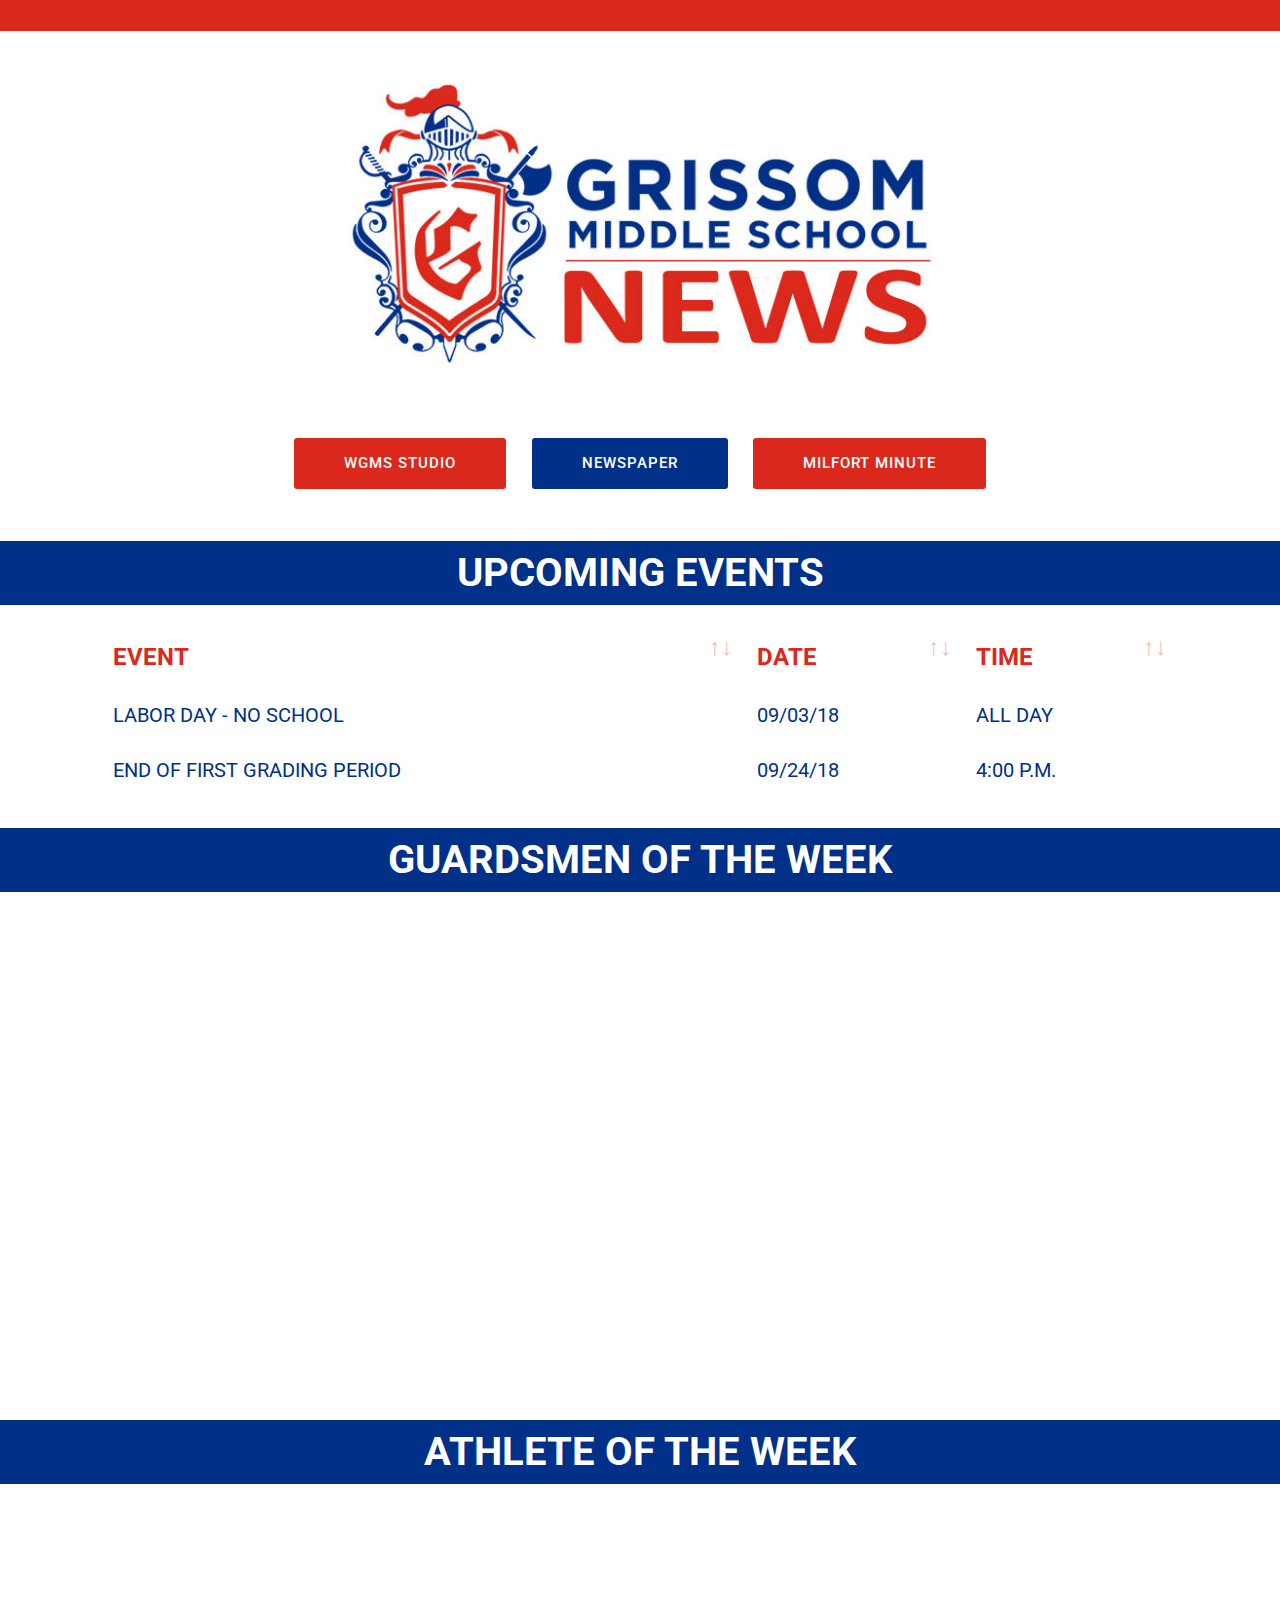
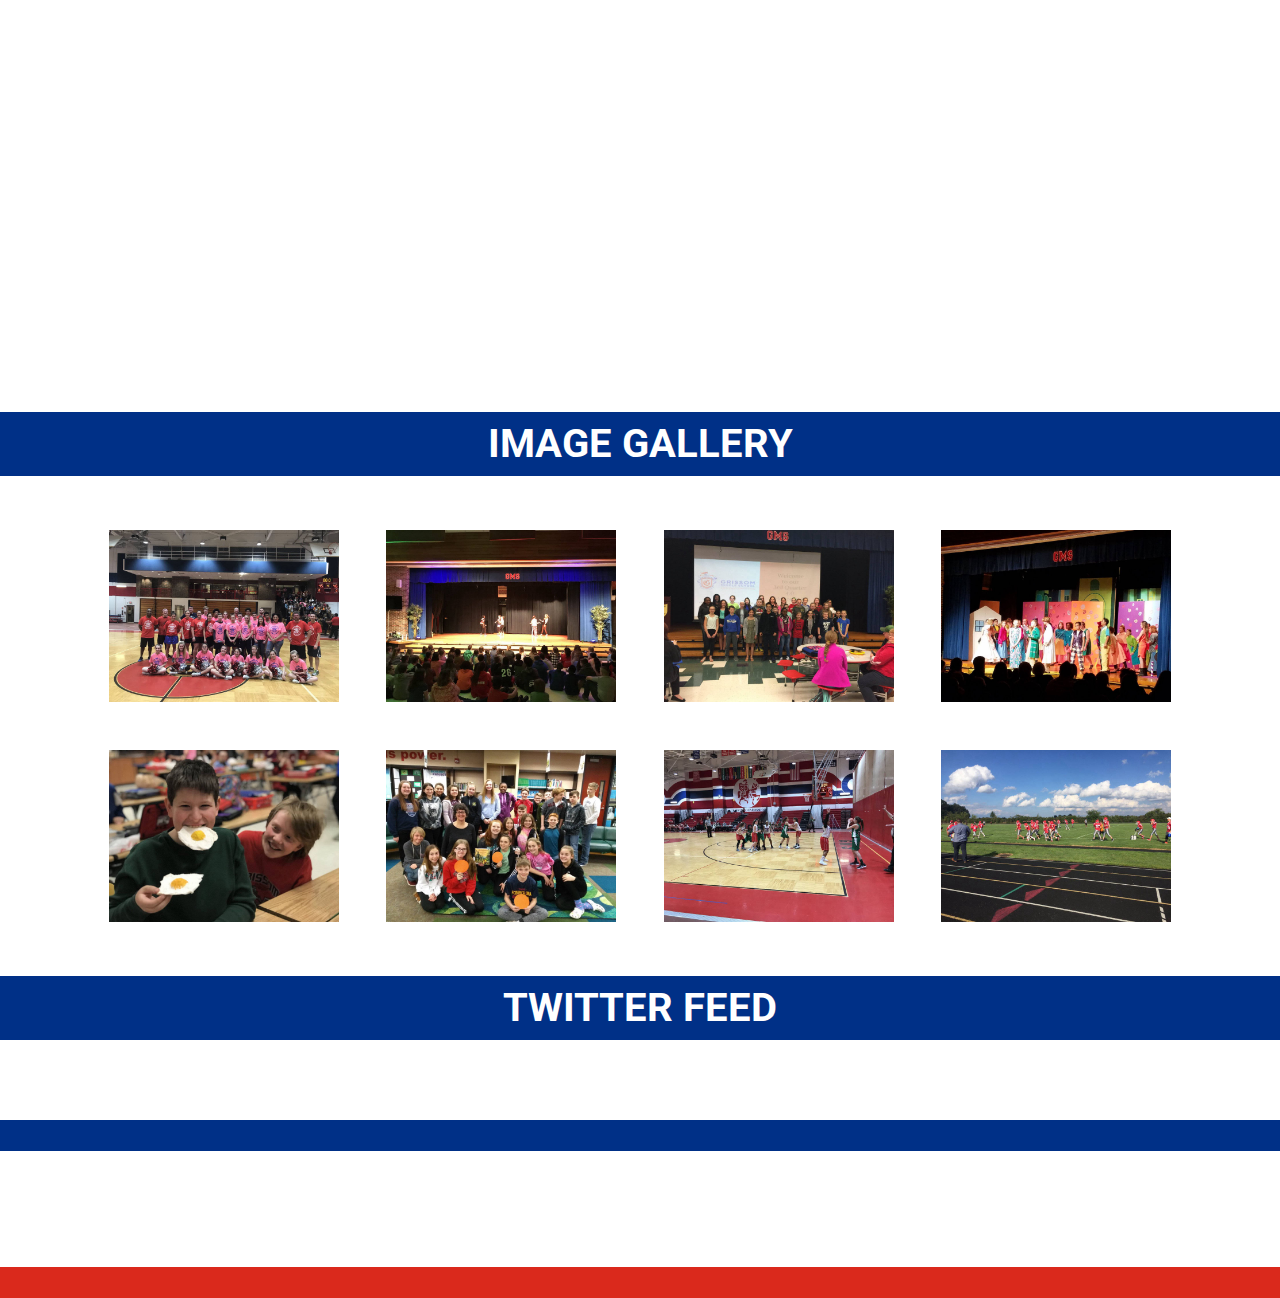
==== commit 9ee5c51f: "commit" ====
--- a/index.html
+++ b/index.html
@@ -14,8 +14,9 @@
   <link rel="stylesheet" href="assets/bootstrap/css/bootstrap.min.css">
   <link rel="stylesheet" href="assets/bootstrap/css/bootstrap-grid.min.css">
   <link rel="stylesheet" href="assets/bootstrap/css/bootstrap-reboot.min.css">
+  <link rel="stylesheet" href="assets/animatecss/animate.min.css">
+  <link rel="stylesheet" href="assets/socicon/css/styles.css">
   <link rel="stylesheet" href="assets/datatables/data-tables.bootstrap4.min.css">
-  <link rel="stylesheet" href="assets/socicon/css/styles.css">
   <link rel="stylesheet" href="https://netdna.bootstrapcdn.com/font-awesome/4.0.3/css/font-awesome.css">
   <link rel="stylesheet" href="assets/social-feed-plugin/jquery.socialfeed.css">
   <link rel="stylesheet" href="assets/social-feed-plugin/style.css">
@@ -38,7 +39,7 @@
     </div>
 </section>
 
-<section class="engine"><a href="https://mobirise.ws">Mobirise</a></section><section class="cid-qR5zqPiFVU" id="image3-52">
+<section class="engine"><a href="https://mobirise.ws/m">drag and drop website builder</a></section><section class="cid-qR5zqPiFVU" id="image3-52">
 
     
 
@@ -339,13 +340,14 @@
   <script src="assets/tether/tether.min.js"></script>
   <script src="assets/bootstrap/js/bootstrap.min.js"></script>
   <script src="assets/smoothscroll/smooth-scroll.js"></script>
+  <script src="assets/viewportchecker/jquery.viewportchecker.js"></script>
   <script src="assets/playervimeo/vimeo_player.js"></script>
+  <script src="assets/masonry/masonry.pkgd.min.js"></script>
+  <script src="assets/imagesloaded/imagesloaded.pkgd.min.js"></script>
+  <script src="assets/bootstrapcarouselswipe/bootstrap-carousel-swipe.js"></script>
+  <script src="assets/vimeoplayer/jquery.mb.vimeo_player.js"></script>
   <script src="assets/datatables/jquery.data-tables.min.js"></script>
   <script src="assets/datatables/data-tables.bootstrap4.min.js"></script>
-  <script src="assets/bootstrapcarouselswipe/bootstrap-carousel-swipe.js"></script>
-  <script src="assets/vimeoplayer/jquery.mb.vimeo_player.js"></script>
-  <script src="assets/masonry/masonry.pkgd.min.js"></script>
-  <script src="assets/imagesloaded/imagesloaded.pkgd.min.js"></script>
   <script src="assets/social-feed-plugin/codebird.min.js"></script>
   <script src="assets/social-feed-plugin/moment.js"></script>
   <script src="assets/social-feed-plugin/en-gb.js"></script>
@@ -358,5 +360,6 @@
   <script src="assets/slidervideo/script.js"></script>
   
   
-</body>
+  <input name="animation" type="hidden">
+  </body>
 </html>